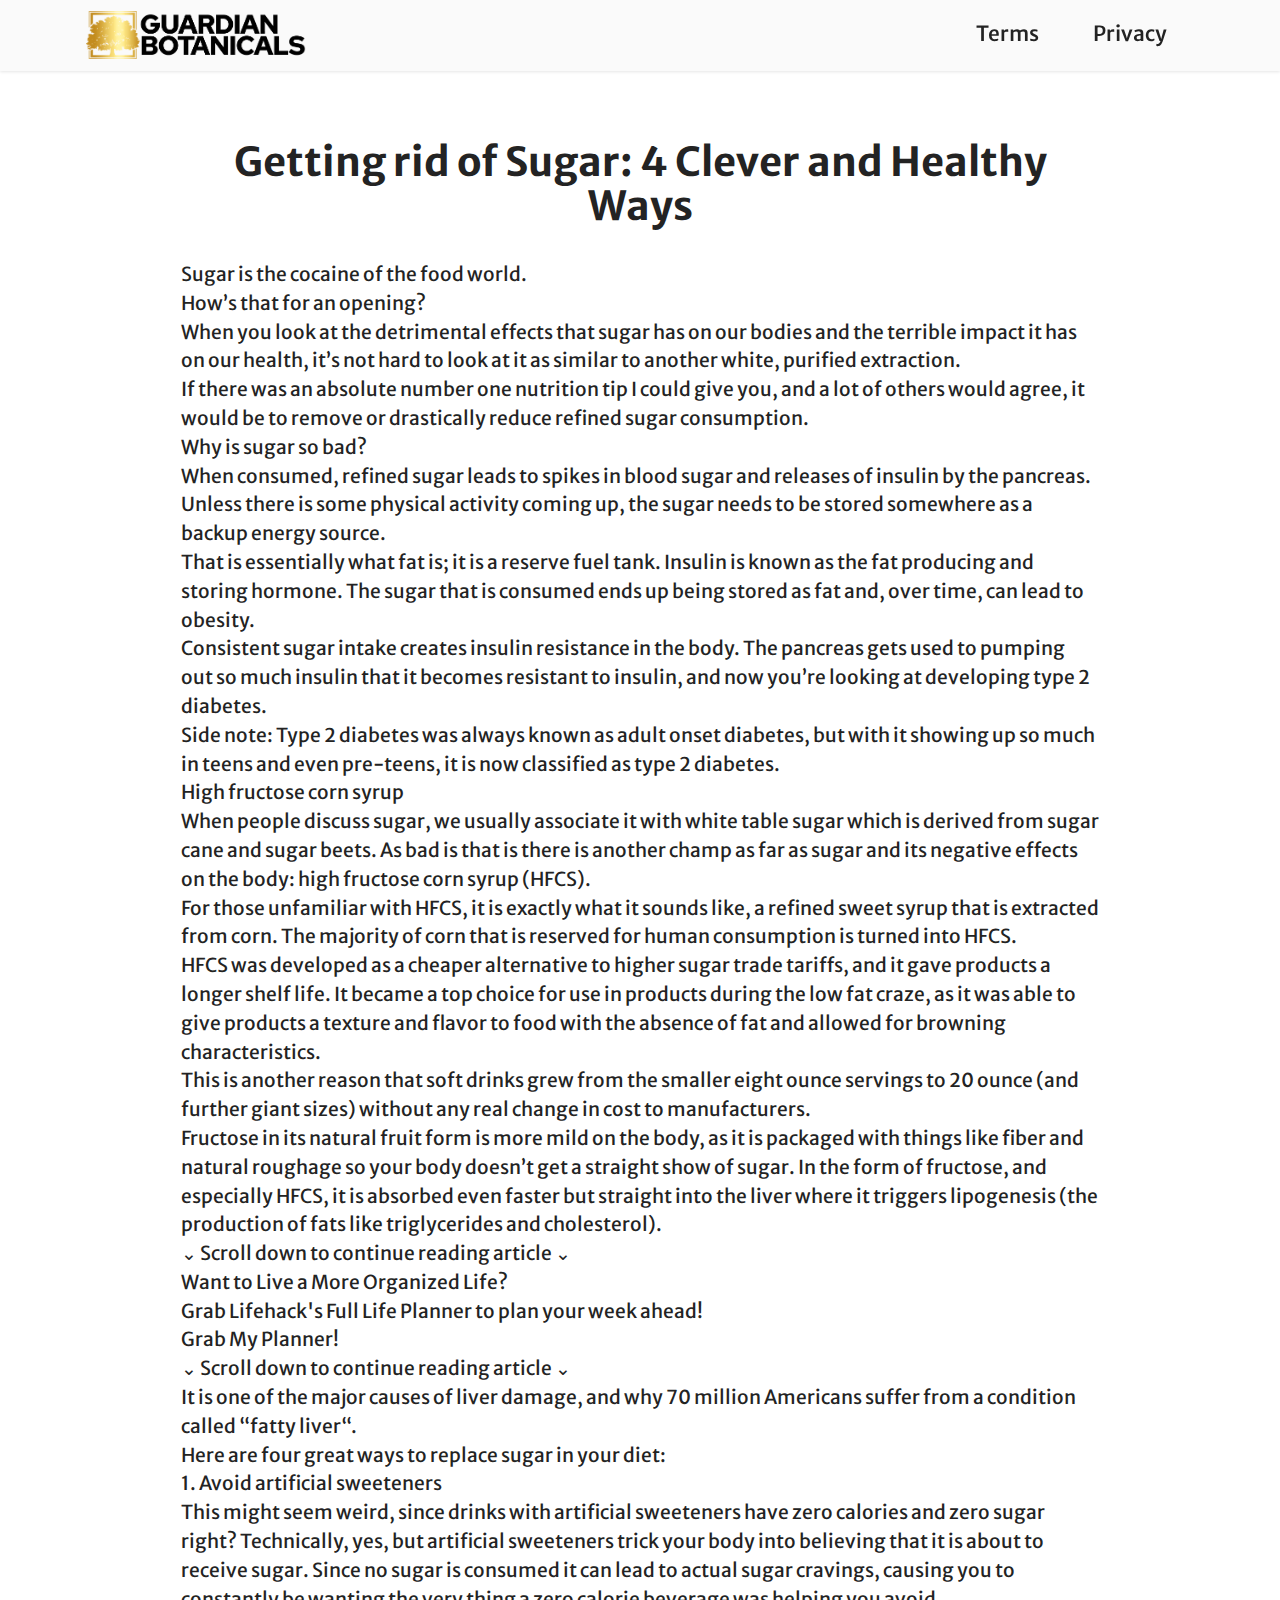
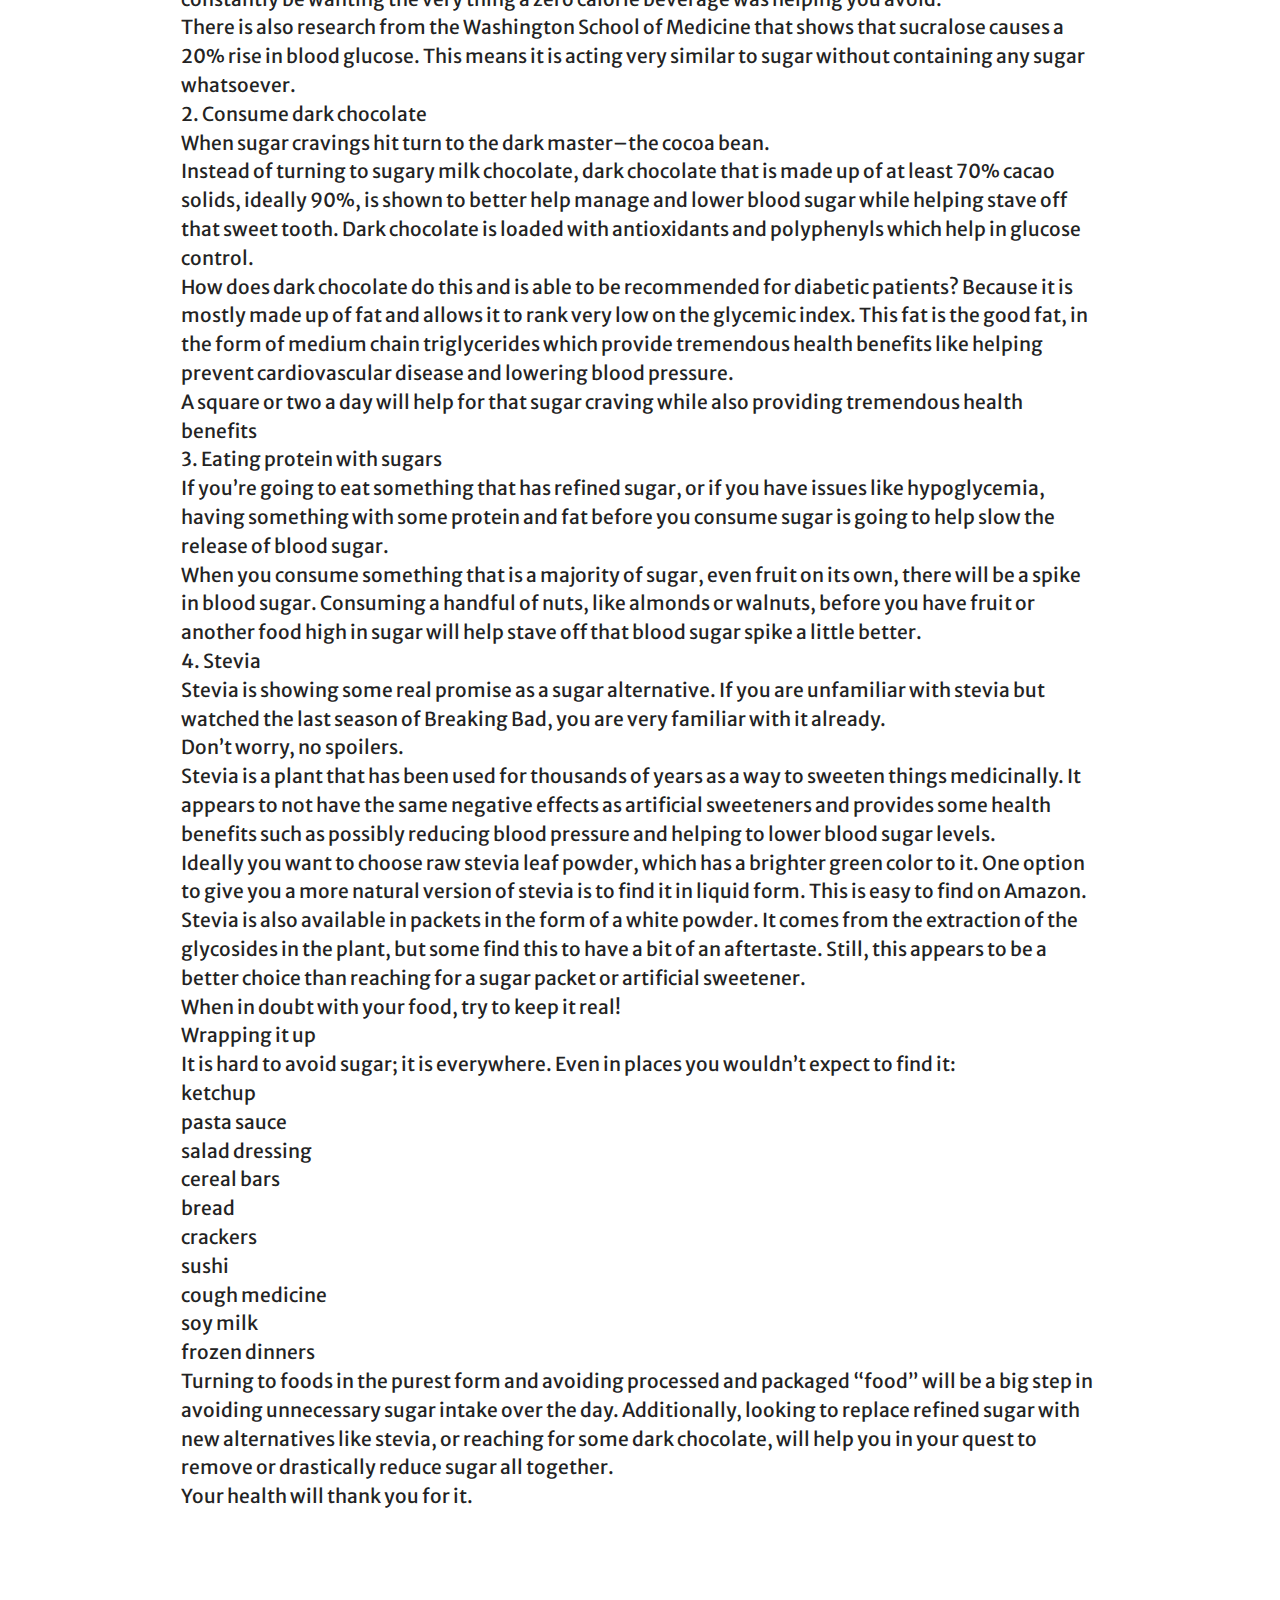
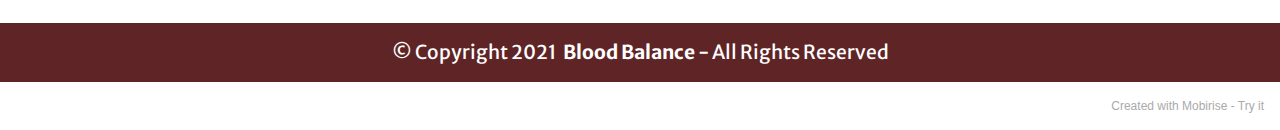
==== index.html @ 5e3347ed "Add files via upload" ====
<!DOCTYPE html>
<html  >
<head>
  <!-- Site made with Mobirise Website Builder v5.3.0, https://mobirise.com -->
  <meta charset="UTF-8">
  <meta http-equiv="X-UA-Compatible" content="IE=edge">
  <meta name="generator" content="Mobirise v5.3.0, mobirise.com">
  <meta name="viewport" content="width=device-width, initial-scale=1, minimum-scale=1">
  <link rel="shortcut icon" href="assets/images/8584eccc1c16166614e9260091ca9398-1.png" type="image/x-icon">
  <meta name="description" content="">
  
  
  <title>Home</title>
  <link rel="stylesheet" href="assets/web/assets/mobirise-icons-bold/mobirise-icons-bold.css">
  <link rel="stylesheet" href="assets/tether/tether.min.css">
  <link rel="stylesheet" href="assets/bootstrap/css/bootstrap.min.css">
  <link rel="stylesheet" href="assets/bootstrap/css/bootstrap-grid.min.css">
  <link rel="stylesheet" href="assets/bootstrap/css/bootstrap-reboot.min.css">
  <link rel="stylesheet" href="assets/dropdown/css/style.css">
  <link rel="stylesheet" href="assets/socicon/css/styles.css">
  <link rel="stylesheet" href="assets/theme/css/style.css">
  <link rel="preload" as="style" href="assets/mobirise/css/mbr-additional.css"><link rel="stylesheet" href="assets/mobirise/css/mbr-additional.css" type="text/css">
  
  
  
  
</head>
<body>
  
  <section class="menu menu2 cid-sKlzOFQzIa" once="menu" id="menu2-0">
    
    <nav class="navbar navbar-dropdown navbar-fixed-top navbar-expand-lg">
        <div class="container">
            <div class="navbar-brand">
                <span class="navbar-logo">
                    
                        <img src="assets/images/8584eccc1c16166614e9260091ca9398.png" alt="" style="height: 3rem;">
                    
                </span>
                
            </div>
            <button class="navbar-toggler" type="button" data-toggle="collapse" data-target="#navbarSupportedContent" aria-controls="navbarNavAltMarkup" aria-expanded="false" aria-label="Toggle navigation">
                <div class="hamburger">
                    <span></span>
                    <span></span>
                    <span></span>
                    <span></span>
                </div>
            </button>
            <div class="collapse navbar-collapse" id="navbarSupportedContent">
                <ul class="navbar-nav nav-dropdown nav-right" data-app-modern-menu="true"><li class="nav-item"><a class="nav-link link text-black display-4" href="page1.html">Terms</a></li>
                    <li class="nav-item"><a class="nav-link link text-black display-4" href="page2.html">Privacy</a>
                    </li></ul>
                
                
            </div>
        </div>
    </nav>
</section>

<section class="content4 cid-sObeIoNuWo" id="content4-t">
    
    
    <div class="container">
        <div class="row justify-content-center">
            <div class="title col-md-12 col-lg-10">
                <h3 class="mbr-section-title mbr-fonts-style align-center mb-4 display-2"><strong>Getting rid of Sugar: 4 Clever and Healthy Ways</strong></h3>
                <h4 class="mbr-section-subtitle align-center mbr-fonts-style mb-4 display-7">Sugar is the cocaine of the food world.
<div>
</div><div>How’s that for an opening?
</div><div>
</div><div>When you look at the detrimental effects that sugar has on our bodies and the terrible impact it has on our health, it’s not hard to look at it as similar to another white, purified extraction.
</div><div>
</div><div>If there was an absolute number one nutrition tip I could give you, and a lot of others would agree, it would be to remove or drastically reduce refined sugar consumption.
</div><div>
</div><div>Why is sugar so bad?
</div><div>When consumed, refined sugar leads to spikes in blood sugar and releases of insulin by the pancreas. Unless there is some physical activity coming up, the sugar needs to be stored somewhere as a backup energy source.
</div><div>
</div><div>That is essentially what fat is; it is a reserve fuel tank. Insulin is known as the fat producing and storing hormone. The sugar that is consumed ends up being stored as fat and, over time, can lead to obesity.
</div><div>
</div><div>Consistent sugar intake creates insulin resistance in the body. The pancreas gets used to pumping out so much insulin that it becomes resistant to insulin, and now you’re looking at developing type 2 diabetes.
</div><div>
</div><div>Side note: Type 2 diabetes was always known as adult onset diabetes, but with it showing up so much in teens and even pre-teens, it is now classified as type 2 diabetes.
</div><div>
</div><div>High fructose corn syrup
</div><div>When people discuss sugar, we usually associate it with white table sugar which is derived from sugar cane and sugar beets. As bad is that is there is another champ as far as sugar and its negative effects on the body: high fructose corn syrup (HFCS).
</div><div>
</div><div>For those unfamiliar with HFCS, it is exactly what it sounds like, a refined sweet syrup that is extracted from corn. The majority of corn that is reserved for human consumption is turned into HFCS.
</div><div>
</div><div>HFCS was developed as a cheaper alternative to higher sugar trade tariffs, and it gave products a longer shelf life. It became a top choice for use in products during the low fat craze, as it was able to give products a texture and flavor to food with the absence of fat and allowed for browning characteristics.
</div><div>
</div><div>This is another reason that soft drinks grew from the smaller eight ounce servings to 20 ounce (and further giant sizes) without any real change in cost to manufacturers.
</div><div>
</div><div>Fructose in its natural fruit form is more mild on the body, as it is packaged with things like fiber and natural roughage so your body doesn’t get a straight show of sugar. In the form of fructose, and especially HFCS, it is absorbed even faster but straight into the liver where it triggers lipogenesis (the production of fats like triglycerides and cholesterol).
</div><div>
</div><div>⌄ Scroll down to continue reading article ⌄
</div><div>Want to Live a More Organized Life?
</div><div>Grab Lifehack's Full Life Planner to plan your week ahead!
</div><div>
</div><div>
</div><div>
</div><div>Grab My Planner!
</div><div>
</div><div>⌄ Scroll down to continue reading article ⌄
</div><div>It is one of the major causes of liver damage, and why 70 million Americans suffer from a condition called “fatty liver“.
</div><div>
</div><div>Here are four great ways to replace sugar in your diet:
</div><div>
</div><div>1. Avoid artificial sweeteners
</div><div>This might seem weird, since drinks with artificial sweeteners have zero calories and zero sugar right? Technically, yes, but artificial sweeteners trick your body into believing that it is about to receive sugar. Since no sugar is consumed it can lead to actual sugar cravings, causing you to constantly be wanting the very thing a zero calorie beverage was helping you avoid.
</div><div>
</div><div>There is also research from the Washington School of Medicine that shows that sucralose causes a 20% rise in blood glucose. This means it is acting very similar to sugar without containing any sugar whatsoever.
</div><div>
</div><div>2. Consume dark chocolate
</div><div>When sugar cravings hit turn to the dark master–the cocoa bean.
</div><div>
</div><div>Instead of turning to sugary milk chocolate, dark chocolate that is made up of at least 70% cacao solids, ideally 90%, is shown to better help manage and lower blood sugar while helping stave off that sweet tooth. Dark chocolate is loaded with antioxidants and polyphenyls which help in glucose control.
</div><div>
</div><div>How does dark chocolate do this and is able to be recommended for diabetic patients? Because it is mostly made up of fat and allows it to rank very low on the glycemic index. This fat is the good fat, in the form of medium chain triglycerides which provide tremendous health benefits like helping prevent cardiovascular disease and lowering blood pressure.
</div><div>
</div><div>A square or two a day will help for that sugar craving while also providing tremendous health benefits
</div><div>
</div><div>3. Eating protein with sugars
</div><div>If you’re going to eat something that has refined sugar, or if you have issues like hypoglycemia, having something with some protein and fat before you consume sugar is going to help slow the release of blood sugar.
</div><div>
</div><div>When you consume something that is a majority of sugar, even fruit on its own, there will be a spike in blood sugar. Consuming a handful of nuts, like almonds or walnuts, before you have fruit or another food high in sugar will help stave off that blood sugar spike a little better.
</div><div>
</div><div>4. Stevia
</div><div>Stevia is showing some real promise as a sugar alternative. If you are unfamiliar with stevia but watched the last season of Breaking Bad, you are very familiar with it already.
</div><div>
</div><div>Don’t worry, no spoilers.
</div><div>
</div><div>Stevia is a plant that has been used for thousands of years as a way to sweeten things medicinally. It appears to not have the same negative effects as artificial sweeteners and provides some health benefits such as possibly reducing blood pressure and helping to lower blood sugar levels.
</div><div>
</div><div>Ideally you want to choose raw stevia leaf powder, which has a brighter green color to it. One option to give you a more natural version of stevia is to find it in liquid form. This is easy to find on Amazon.
</div><div>
</div><div>Stevia is also available in packets in the form of a white powder. It comes from the extraction of the glycosides in the plant, but some find this to have a bit of an aftertaste. Still, this appears to be a better choice than reaching for a sugar packet or artificial sweetener.
</div><div>
</div><div>When in doubt with your food, try to keep it real!
</div><div>
</div><div>Wrapping it up
</div><div>It is hard to avoid sugar; it is everywhere. Even in places you wouldn’t expect to find it:
</div><div>
</div><div>ketchup
</div><div>pasta sauce
</div><div>salad dressing
</div><div>cereal bars
</div><div>bread
</div><div>crackers
</div><div>sushi
</div><div>cough medicine
</div><div>soy milk
</div><div>frozen dinners
</div><div>Turning to foods in the purest form and avoiding processed and packaged “food” will be a big step in avoiding unnecessary sugar intake over the day. Additionally, looking to replace refined sugar with new alternatives like stevia, or reaching for some dark chocolate, will help you in your quest to remove or drastically reduce sugar all together.
</div><div>
</div><div>Your health will thank you for it.</div></h4>
                
            </div>
        </div>
    </div>
</section>

<section class="footer7 cid-sKlZaFlB50" once="footers" id="footer7-j">

    

    

    <div class="container">
        <div class="media-container-row align-center mbr-white">
            <div class="col-12">
                <p class="mbr-text mb-0 mbr-fonts-style display-7">
                    © Copyright 2021 <strong>&nbsp;Blood Balance</strong> - All Rights Reserved</p>
            </div>
        </div>
    </div>
</section><section style="background-color: #fff; font-family: -apple-system, BlinkMacSystemFont, 'Segoe UI', 'Roboto', 'Helvetica Neue', Arial, sans-serif; color:#aaa; font-size:12px; padding: 0; align-items: center; display: flex;"><a href="https://mobirise.site/z" style="flex: 1 1; height: 3rem; padding-left: 1rem;"></a><p style="flex: 0 0 auto; margin:0; padding-right:1rem;">Created with Mobirise - <a href="https://mobirise.site/m" style="color:#aaa;">Try it</a></p></section><script src="assets/web/assets/jquery/jquery.min.js"></script>  <script src="assets/popper/popper.min.js"></script>  <script src="assets/tether/tether.min.js"></script>  <script src="assets/bootstrap/js/bootstrap.min.js"></script>  <script src="assets/smoothscroll/smooth-scroll.js"></script>  <script src="assets/dropdown/js/nav-dropdown.js"></script>  <script src="assets/dropdown/js/navbar-dropdown.js"></script>  <script src="assets/touchswipe/jquery.touch-swipe.min.js"></script>  <script src="assets/theme/js/script.js"></script>  
  
  
</body>
</html>
---- assets/web/assets/mobirise-icons-bold/mobirise-icons-bold.css ----
@font-face {
  font-family: 'mobirise-icons-bold';
  font-display: swap;
  src:  url('mobirise-icons-bold.eot?m1l4yr');
  src:  url('mobirise-icons-bold.eot?m1l4yr#iefix') format('embedded-opentype'),
    url('mobirise-icons-bold.ttf?m1l4yr') format('truetype'),
    url('mobirise-icons-bold.woff?m1l4yr') format('woff'),
    url('mobirise-icons-bold.svg?m1l4yr#mobirise-icons-bold') format('svg');
  font-weight: normal;
  font-style: normal;
}

[class^="mbrib-"], [class*="mbrib-"] {
  /* use !important to prevent issues with browser extensions that change fonts */
  font-family: 'mobirise-icons-bold' !important;
  speak: none;
  font-style: normal;
  font-weight: normal;
  font-variant: normal;
  text-transform: none;
  line-height: 1;

  /* Better Font Rendering =========== */
  -webkit-font-smoothing: antialiased;
  -moz-osx-font-smoothing: grayscale;
}

.mbrib-add-submenu:before {
  content: "\e900";
}
.mbrib-alert:before {
  content: "\e901";
}
.mbrib-align-center:before {
  content: "\e902";
}
.mbrib-align-justify:before {
  content: "\e903";
}
.mbrib-align-left:before {
  content: "\e904";
}
.mbrib-align-right:before {
  content: "\e905";
}
.mbrib-android:before {
  content: "\e906";
}
.mbrib-apple:before {
  content: "\e907";
}
.mbrib-arrow-down:before {
  content: "\e908";
}
.mbrib-arrow-next:before {
  content: "\e909";
}
.mbrib-arrow-prev:before {
  content: "\e90a";
}
.mbrib-arrow-up:before {
  content: "\e90b";
}
.mbrib-bold:before {
  content: "\e90c";
}
.mbrib-bookmark:before {
  content: "\e90d";
}
.mbrib-bootstrap:before {
  content: "\e90e";
}
.mbrib-briefcase:before {
  content: "\e90f";
}
.mbrib-browse:before {
  content: "\e910";
}
.mbrib-bulleted-list:before {
  content: "\e911";
}
.mbrib-calendar:before {
  content: "\e912";
}
.mbrib-camera:before {
  content: "\e913";
}
.mbrib-cart-add:before {
  content: "\e914";
}
.mbrib-cart-full:before {
  content: "\e915";
}
.mbrib-cash:before {
  content: "\e916";
}
.mbrib-change-style:before {
  content: "\e917";
}
.mbrib-chat:before {
  content: "\e918";
}
.mbrib-clock:before {
  content: "\e919";
}
.mbrib-close:before {
  content: "\e91a";
}
.mbrib-cloud:before {
  content: "\e91b";
}
.mbrib-code:before {
  content: "\e91c";
}
.mbrib-contact-form:before {
  content: "\e91d";
}
.mbrib-credit-card:before {
  content: "\e91e";
}
.mbrib-cursor-click:before {
  content: "\e91f";
}
.mbrib-cust-feedback:before {
  content: "\e920";
}
.mbrib-database:before {
  content: "\e921";
}
.mbrib-delivery:before {
  content: "\e922";
}
.mbrib-desktop:before {
  content: "\e923";
}
.mbrib-devices:before {
  content: "\e924";
}
.mbrib-down:before {
  content: "\e925";
}
.mbrib-download:before {
  content: "\e926";
}
.mbrib-drag-n-drop:before {
  content: "\e927";
}
.mbrib-drag-n-drop2:before {
  content: "\e928";
}
.mbrib-edit:before {
  content: "\e929";
}
.mbrib-edit2:before {
  content: "\e92a";
}
.mbrib-error:before {
  content: "\e92b";
}
.mbrib-extension:before {
  content: "\e92c";
}
.mbrib-features:before {
  content: "\e92d";
}
.mbrib-file:before {
  content: "\e92e";
}
.mbrib-flag:before {
  content: "\e92f";
}
.mbrib-folder:before {
  content: "\e930";
}
.mbrib-gift:before {
  content: "\e931";
}
.mbrib-github:before {
  content: "\e932";
}
.mbrib-globe-2:before {
  content: "\e933";
}
.mbrib-globe:before {
  content: "\e934";
}
.mbrib-growing-chart:before {
  content: "\e935";
}
.mbrib-hearth:before {
  content: "\e936";
}
.mbrib-help:before {
  content: "\e937";
}
.mbrib-home:before {
  content: "\e938";
}
.mbrib-hot-cup:before {
  content: "\e939";
}
.mbrib-idea:before {
  content: "\e93a";
}
.mbrib-image-gallery:before {
  content: "\e93b";
}
.mbrib-image-slider:before {
  content: "\e93c";
}
.mbrib-info:before {
  content: "\e93d";
}
.mbrib-italic:before {
  content: "\e93e";
}
.mbrib-key:before {
  content: "\e93f";
}
.mbrib-laptop:before {
  content: "\e940";
}
.mbrib-layers:before {
  content: "\e941";
}
.mbrib-left-right:before {
  content: "\e942";
}
.mbrib-left:before {
  content: "\e943";
}
.mbrib-letter:before {
  content: "\e944";
}
.mbrib-like:before {
  content: "\e945";
}
.mbrib-link:before {
  content: "\e946";
}
.mbrib-lock:before {
  content: "\e947";
}
.mbrib-login:before {
  content: "\e948";
}
.mbrib-logout:before {
  content: "\e949";
}
.mbrib-magic-stick:before {
  content: "\e94a";
}
.mbrib-map-pin:before {
  content: "\e94b";
}
.mbrib-menu:before {
  content: "\e94c";
}
.mbrib-mobile:before {
  content: "\e94d";
}
.mbrib-mobile2:before {
  content: "\e94e";
}
.mbrib-mobirise:before {
  content: "\e94f";
}
.mbrib-more-horizontal:before {
  content: "\e950";
}
.mbrib-more-vertical:before {
  content: "\e951";
}
.mbrib-music:before {
  content: "\e952";
}
.mbrib-new-file:before {
  content: "\e953";
}
.mbrib-numbered-list:before {
  content: "\e954";
}
.mbrib-opened-folder:before {
  content: "\e955";
}
.mbrib-pages:before {
  content: "\e956";
}
.mbrib-paper-plane:before {
  content: "\e957";
}
.mbrib-paperclip:before {
  content: "\e958";
}
.mbrib-photo:before {
  content: "\e959";
}
.mbrib-photos:before {
  content: "\e95a";
}
.mbrib-pin:before {
  content: "\e95b";
}
.mbrib-play:before {
  content: "\e95c";
}
.mbrib-plus:before {
  content: "\e95d";
}
.mbrib-preview:before {
  content: "\e95e";
}
.mbrib-print:before {
  content: "\e95f";
}
.mbrib-protect:before {
  content: "\e960";
}
.mbrib-question:before {
  content: "\e961";
}
.mbrib-quote-left:before {
  content: "\e962";
}
.mbrib-quote-right:before {
  content: "\e963";
}
.mbrib-redo:before {
  content: "\e964";
}
.mbrib-refresh:before {
  content: "\e965";
}
.mbrib-responsive:before {
  content: "\e966";
}
.mbrib-right:before {
  content: "\e967";
}
.mbrib-rocket:before {
  content: "\e968";
}
.mbrib-sad-face:before {
  content: "\e969";
}
.mbrib-sale:before {
  content: "\e96a";
}
.mbrib-save:before {
  content: "\e96b";
}
.mbrib-search:before {
  content: "\e96c";
}
.mbrib-setting:before {
  content: "\e96d";
}
.mbrib-setting2:before {
  content: "\e96e";
}
.mbrib-setting3:before {
  content: "\e96f";
}
.mbrib-share:before {
  content: "\e970";
}
.mbrib-shopping-bag:before {
  content: "\e971";
}
.mbrib-shopping-basket:before {
  content: "\e972";
}
.mbrib-shopping-cart:before {
  content: "\e973";
}
.mbrib-sites:before {
  content: "\e974";
}
.mbrib-smile-face:before {
  content: "\e975";
}
.mbrib-speed:before {
  content: "\e976";
}
.mbrib-star:before {
  content: "\e977";
}
.mbrib-success:before {
  content: "\e978";
}
.mbrib-sun:before {
  content: "\e979";
}
.mbrib-sun2:before {
  content: "\e97a";
}
.mbrib-tablet-vertical:before {
  content: "\e97b";
}
.mbrib-tablet:before {
  content: "\e97c";
}
.mbrib-target:before {
  content: "\e97d";
}
.mbrib-timer:before {
  content: "\e97e";
}
.mbrib-to-ftp:before {
  content: "\e97f";
}
.mbrib-to-local-drive:before {
  content: "\e980";
}
.mbrib-touch-swipe:before {
  content: "\e981";
}
.mbrib-touch:before {
  content: "\e982";
}
.mbrib-trash:before {
  content: "\e983";
}
.mbrib-underline:before {
  content: "\e984";
}
.mbrib-undo:before {
  content: "\e985";
}
.mbrib-unlink:before {
  content: "\e986";
}
.mbrib-unlock:before {
  content: "\e987";
}
.mbrib-up-down:before {
  content: "\e988";
}
.mbrib-up:before {
  content: "\e989";
}
.mbrib-update:before {
  content: "\e98a";
}
.mbrib-upload:before {
  content: "\e98b";
}
.mbrib-user:before {
  content: "\e98c";
}
.mbrib-user2:before {
  content: "\e98d";
}
.mbrib-users:before {
  content: "\e98e";
}
.mbrib-video-play:before {
  content: "\e98f";
}
.mbrib-video:before {
  content: "\e990";
}
.mbrib-watch:before {
  content: "\e991";
}
.mbrib-website-theme:before {
  content: "\e992";
}
.mbrib-wifi:before {
  content: "\e993";
}
.mbrib-windows:before {
  content: "\e994";
}
.mbrib-zoom-out:before {
  content: "\e995";
}
---- assets/dropdown/css/style.css ----
.navbar-dropdown {
  left: 0;
  padding: 0;
  position: absolute;
  right: 0;
  top: 0;
  transition: all 0.45s ease;
  z-index: 1030;
  background: #282828; }
  .navbar-dropdown .navbar-logo {
    margin-right: 0.8rem;
    transition: margin 0.3s ease-in-out;
    vertical-align: middle; }
    .navbar-dropdown .navbar-logo img {
      height: 3.125rem;
      transition: all 0.3s ease-in-out; }
    .navbar-dropdown .navbar-logo.mbr-iconfont {
      font-size: 3.125rem;
      line-height: 3.125rem; }
  .navbar-dropdown .navbar-caption {
    font-weight: 700;
    white-space: normal;
    vertical-align: -4px;
    line-height: 3.125rem !important; }
    .navbar-dropdown .navbar-caption, .navbar-dropdown .navbar-caption:hover {
      color: inherit;
      text-decoration: none; }
  .navbar-dropdown .mbr-iconfont + .navbar-caption {
    vertical-align: -1px; }
  .navbar-dropdown.navbar-fixed-top {
    position: fixed; }
  .navbar-dropdown .navbar-brand span {
    vertical-align: -4px; }
  .navbar-dropdown.bg-color.transparent {
    background: none; }
  .navbar-dropdown.navbar-short .navbar-brand {
    padding: 0.625rem 0; }
    .navbar-dropdown.navbar-short .navbar-brand span {
      vertical-align: -1px; }
  .navbar-dropdown.navbar-short .navbar-caption {
    line-height: 2.375rem !important;
    vertical-align: -2px; }
  .navbar-dropdown.navbar-short .navbar-logo {
    margin-right: 0.5rem; }
    .navbar-dropdown.navbar-short .navbar-logo img {
      height: 2.375rem; }
    .navbar-dropdown.navbar-short .navbar-logo.mbr-iconfont {
      font-size: 2.375rem;
      line-height: 2.375rem; }
  .navbar-dropdown.navbar-short .mbr-table-cell {
    height: 3.625rem; }
  .navbar-dropdown .navbar-close {
    left: 0.6875rem;
    position: fixed;
    top: 0.75rem;
    z-index: 1000; }
  .navbar-dropdown .hamburger-icon {
    content: "";
    display: inline-block;
    vertical-align: middle;
    width: 16px;
    -webkit-box-shadow: 0 -6px 0 1px #282828,0 0 0 1px #282828,0 6px 0 1px #282828;
    -moz-box-shadow: 0 -6px 0 1px #282828,0 0 0 1px #282828,0 6px 0 1px #282828;
    box-shadow: 0 -6px 0 1px #282828,0 0 0 1px #282828,0 6px 0 1px #282828; }

.dropdown-menu .dropdown-toggle[data-toggle="dropdown-submenu"]::after {
  border-bottom: 0.35em solid transparent;
  border-left: 0.35em solid;
  border-right: 0;
  border-top: 0.35em solid transparent;
  margin-left: 0.3rem; }

.dropdown-menu .dropdown-item:focus {
  outline: 0; }

.nav-dropdown {
  font-size: 0.75rem;
  font-weight: 500;
  height: auto !important; }
  .nav-dropdown .nav-btn {
    padding-left: 1rem; }
  .nav-dropdown .link {
    margin: .667em 1.667em;
    font-weight: 500;
    padding: 0;
    transition: color .2s ease-in-out; }
    .nav-dropdown .link.dropdown-toggle {
      margin-right: 2.583em; }
      .nav-dropdown .link.dropdown-toggle::after {
        margin-left: .25rem;
        border-top: 0.35em solid;
        border-right: 0.35em solid transparent;
        border-left: 0.35em solid transparent;
        border-bottom: 0; }
      .nav-dropdown .link.dropdown-toggle[aria-expanded="true"] {
        margin: 0;
        padding: 0.667em 3.263em  0.667em 1.667em; }
  .nav-dropdown .link::after,
  .nav-dropdown .dropdown-item::after {
    color: inherit; }
  .nav-dropdown .btn {
    font-size: 0.75rem;
    font-weight: 700;
    letter-spacing: 0;
    margin-bottom: 0;
    padding-left: 1.25rem;
    padding-right: 1.25rem; }
  .nav-dropdown .dropdown-menu {
    border-radius: 0;
    border: 0;
    left: 0;
    margin: 0;
    padding-bottom: 1.25rem;
    padding-top: 1.25rem;
    position: relative; }
  .nav-dropdown .dropdown-submenu {
    margin-left: 0.125rem;
    top: 0; }
  .nav-dropdown .dropdown-item {
    font-weight: 500;
    line-height: 2;
    padding: 0.3846em 4.615em 0.3846em 1.5385em;
    position: relative;
    transition: color .2s ease-in-out, background-color .2s ease-in-out; }
    .nav-dropdown .dropdown-item::after {
      margin-top: -0.3077em;
      position: absolute;
      right: 1.1538em;
      top: 50%; }
    .nav-dropdown .dropdown-item:focus, .nav-dropdown .dropdown-item:hover {
      background: none; }

@media (max-width: 767px) {
  .nav-dropdown.navbar-toggleable-sm {
    bottom: 0;
    display: none;
    left: 0;
    overflow-x: hidden;
    position: fixed;
    top: 0;
    transform: translateX(-100%);
    -ms-transform: translateX(-100%);
    -webkit-transform: translateX(-100%);
    width: 18.75rem;
    z-index: 999; } }
.nav-dropdown.navbar-toggleable-xl {
  bottom: 0;
  display: none;
  left: 0;
  overflow-x: hidden;
  position: fixed;
  top: 0;
  transform: translateX(-100%);
  -ms-transform: translateX(-100%);
  -webkit-transform: translateX(-100%);
  width: 18.75rem;
  z-index: 999; }

.nav-dropdown-sm {
  display: block !important;
  overflow-x: hidden;
  overflow: auto;
  padding-top: 3.875rem; }
  .nav-dropdown-sm::after {
    content: "";
    display: block;
    height: 3rem;
    width: 100%; }
  .nav-dropdown-sm.collapse.in ~ .navbar-close {
    display: block !important; }
  .nav-dropdown-sm.collapsing, .nav-dropdown-sm.collapse.in {
    transform: translateX(0);
    -ms-transform: translateX(0);
    -webkit-transform: translateX(0);
    transition: all 0.25s ease-out;
    -webkit-transition: all 0.25s ease-out;
    background: #282828; }
  .nav-dropdown-sm.collapsing[aria-expanded="false"] {
    transform: translateX(-100%);
    -ms-transform: translateX(-100%);
    -webkit-transform: translateX(-100%); }
  .nav-dropdown-sm .nav-item {
    display: block;
    margin-left: 0 !important;
    padding-left: 0; }
  .nav-dropdown-sm .link,
  .nav-dropdown-sm .dropdown-item {
    border-top: 1px dotted rgba(255, 255, 255, 0.1);
    font-size: 0.8125rem;
    line-height: 1.6;
    margin: 0 !important;
    padding: 0.875rem 2.4rem 0.875rem 1.5625rem !important;
    position: relative;
    white-space: normal; }
    .nav-dropdown-sm .link:focus, .nav-dropdown-sm .link:hover,
    .nav-dropdown-sm .dropdown-item:focus,
    .nav-dropdown-sm .dropdown-item:hover {
      background: rgba(0, 0, 0, 0.2) !important;
      color: #c0a375; }
  .nav-dropdown-sm .nav-btn {
    position: relative;
    padding: 1.5625rem 1.5625rem 0 1.5625rem; }
    .nav-dropdown-sm .nav-btn::before {
      border-top: 1px dotted rgba(255, 255, 255, 0.1);
      content: "";
      left: 0;
      position: absolute;
      top: 0;
      width: 100%; }
    .nav-dropdown-sm .nav-btn + .nav-btn {
      padding-top: 0.625rem; }
      .nav-dropdown-sm .nav-btn + .nav-btn::before {
        display: none; }
  .nav-dropdown-sm .btn {
    padding: 0.625rem 0; }
  .nav-dropdown-sm .dropdown-toggle[data-toggle="dropdown-submenu"]::after {
    margin-left: .25rem;
    border-top: 0.35em solid;
    border-right: 0.35em solid transparent;
    border-left: 0.35em solid transparent;
    border-bottom: 0; }
  .nav-dropdown-sm .dropdown-toggle[data-toggle="dropdown-submenu"][aria-expanded="true"]::after {
    border-top: 0;
    border-right: 0.35em solid transparent;
    border-left: 0.35em solid transparent;
    border-bottom: 0.35em solid; }
  .nav-dropdown-sm .dropdown-menu {
    margin: 0;
    padding: 0;
    position: relative;
    top: 0;
    left: 0;
    width: 100%;
    border: 0;
    float: none;
    border-radius: 0;
    background: none; }
  .nav-dropdown-sm .dropdown-submenu {
    left: 100%;
    margin-left: 0.125rem;
    margin-top: -1.25rem;
    top: 0; }

.navbar-toggleable-sm .nav-dropdown .dropdown-menu {
  position: absolute; }

.navbar-toggleable-sm .nav-dropdown .dropdown-submenu {
  left: 100%;
  margin-left: 0.125rem;
  margin-top: -1.25rem;
  top: 0; }

.navbar-toggleable-sm.opened .nav-dropdown .dropdown-menu {
  position: relative; }

.navbar-toggleable-sm.opened .nav-dropdown .dropdown-submenu {
  left: 0;
  margin-left: 00rem;
  margin-top: 0rem;
  top: 0; }

.is-builder .nav-dropdown.collapsing {
  transition: none !important; }

/*# sourceMappingURL=style.css.map */
---- assets/socicon/css/styles.css ----
@charset "UTF-8";

@font-face {
  font-family: 'Socicon';
  src:  url('../fonts/socicon.eot');
  src:  url('../fonts/socicon.eot?#iefix') format('embedded-opentype'),
    url('../fonts/socicon.woff2') format('woff2'),
    url('../fonts/socicon.ttf') format('truetype'),
    url('../fonts/socicon.woff') format('woff'),
    url('../fonts/socicon.svg#socicon') format('svg');
  font-weight: normal;
  font-style: normal;
  font-display: swap;
}

[data-icon]:before {
  font-family: "socicon" !important;
  content: attr(data-icon);
  font-style: normal !important;
  font-weight: normal !important;
  font-variant: normal !important;
  text-transform: none !important;
  speak: none;
  line-height: 1;
  -webkit-font-smoothing: antialiased;
  -moz-osx-font-smoothing: grayscale;
}

[class^="socicon-"], [class*=" socicon-"] {
  /* use !important to prevent issues with browser extensions that change fonts */
  font-family: 'Socicon' !important;
  speak: none;
  font-style: normal;
  font-weight: normal;
  font-variant: normal;
  text-transform: none;
  line-height: 1;

  /* Better Font Rendering =========== */
  -webkit-font-smoothing: antialiased;
  -moz-osx-font-smoothing: grayscale;
}

.socicon-eitaa:before {
  content: "\e97c";
}
.socicon-soroush:before {
  content: "\e97d";
}
.socicon-bale:before {
  content: "\e97e";
}
.socicon-zazzle:before {
  content: "\e97b";
}
.socicon-society6:before {
  content: "\e97a";
}
.socicon-redbubble:before {
  content: "\e979";
}
.socicon-avvo:before {
  content: "\e978";
}
.socicon-stitcher:before {
  content: "\e977";
}
.socicon-googlehangouts:before {
  content: "\e974";
}
.socicon-dlive:before {
  content: "\e975";
}
.socicon-vsco:before {
  content: "\e976";
}
.socicon-flipboard:before {
  content: "\e973";
}
.socicon-ubuntu:before {
  content: "\e958";
}
.socicon-artstation:before {
  content: "\e959";
}
.socicon-invision:before {
  content: "\e95a";
}
.socicon-torial:before {
  content: "\e95b";
}
.socicon-collectorz:before {
  content: "\e95c";
}
.socicon-seenthis:before {
  content: "\e95d";
}
.socicon-googleplaymusic:before {
  content: "\e95e";
}
.socicon-debian:before {
  content: "\e95f";
}
.socicon-filmfreeway:before {
  content: "\e960";
}
.socicon-gnome:before {
  content: "\e961";
}
.socicon-itchio:before {
  content: "\e962";
}
.socicon-jamendo:before {
  content: "\e963";
}
.socicon-mix:before {
  content: "\e964";
}
.socicon-sharepoint:before {
  content: "\e965";
}
.socicon-tinder:before {
  content: "\e966";
}
.socicon-windguru:before {
  content: "\e967";
}
.socicon-cdbaby:before {
  content: "\e968";
}
.socicon-elementaryos:before {
  content: "\e969";
}
.socicon-stage32:before {
  content: "\e96a";
}
.socicon-tiktok:before {
  content: "\e96b";
}
.socicon-gitter:before {
  content: "\e96c";
}
.socicon-letterboxd:before {
  content: "\e96d";
}
.socicon-threema:before {
  content: "\e96e";
}
.socicon-splice:before {
  content: "\e96f";
}
.socicon-metapop:before {
  content: "\e970";
}
.socicon-naver:before {
  content: "\e971";
}
.socicon-remote:before {
  content: "\e972";
}
.socicon-internet:before {
  content: "\e957";
}
.socicon-moddb:before {
  content: "\e94b";
}
.socicon-indiedb:before {
  content: "\e94c";
}
.socicon-traxsource:before {
  content: "\e94d";
}
.socicon-gamefor:before {
  content: "\e94e";
}
.socicon-pixiv:before {
  content: "\e94f";
}
.socicon-myanimelist:before {
  content: "\e950";
}
.socicon-blackberry:before {
  content: "\e951";
}
.socicon-wickr:before {
  content: "\e952";
}
.socicon-spip:before {
  content: "\e953";
}
.socicon-napster:before {
  content: "\e954";
}
.socicon-beatport:before {
  content: "\e955";
}
.socicon-hackerone:before {
  content: "\e956";
}
.socicon-hackernews:before {
  content: "\e946";
}
.socicon-smashwords:before {
  content: "\e947";
}
.socicon-kobo:before {
  content: "\e948";
}
.socicon-bookbub:before {
  content: "\e949";
}
.socicon-mailru:before {
  content: "\e94a";
}
.socicon-gitlab:before {
  content: "\e945";
}
.socicon-instructables:before {
  content: "\e944";
}
.socicon-portfolio:before {
  content: "\e943";
}
.socicon-codered:before {
  content: "\e940";
}
.socicon-origin:before {
  content: "\e941";
}
.socicon-nextdoor:before {
  content: "\e942";
}
.socicon-udemy:before {
  content: "\e93f";
}
.socicon-livemaster:before {
  content: "\e93e";
}
.socicon-crunchbase:before {
  content: "\e93b";
}
.socicon-homefy:before {
  content: "\e93c";
}
.socicon-calendly:before {
  content: "\e93d";
}
.socicon-realtor:before {
  content: "\e90f";
}
.socicon-tidal:before {
  content: "\e910";
}
.socicon-qobuz:before {
  content: "\e911";
}
.socicon-natgeo:before {
  content: "\e912";
}
.socicon-mastodon:before {
  content: "\e913";
}
.socicon-unsplash:before {
  content: "\e914";
}
.socicon-homeadvisor:before {
  content: "\e915";
}
.socicon-angieslist:before {
  content: "\e916";
}
.socicon-codepen:before {
  content: "\e917";
}
.socicon-slack:before {
  content: "\e918";
}
.socicon-openaigym:before {
  content: "\e919";
}
.socicon-logmein:before {
  content: "\e91a";
}
.socicon-fiverr:before {
  content: "\e91b";
}
.socicon-gotomeeting:before {
  content: "\e91c";
}
.socicon-aliexpress:before {
  content: "\e91d";
}
.socicon-guru:before {
  content: "\e91e";
}
.socicon-appstore:before {
  content: "\e91f";
}
.socicon-homes:before {
  content: "\e920";
}
.socicon-zoom:before {
  content: "\e921";
}
.socicon-alibaba:before {
  content: "\e922";
}
.socicon-craigslist:before {
  content: "\e923";
}
.socicon-wix:before {
  content: "\e924";
}
.socicon-redfin:before {
  content: "\e925";
}
.socicon-googlecalendar:before {
  content: "\e926";
}
.socicon-shopify:before {
  content: "\e927";
}
.socicon-freelancer:before {
  content: "\e928";
}
.socicon-seedrs:before {
  content: "\e929";
}
.socicon-bing:before {
  content: "\e92a";
}
.socicon-doodle:before {
  content: "\e92b";
}
.socicon-bonanza:before {
  content: "\e92c";
}
.socicon-squarespace:before {
  content: "\e92d";
}
.socicon-toptal:before {
  content: "\e92e";
}
.socicon-gust:before {
  content: "\e92f";
}
.socicon-ask:before {
  content: "\e930";
}
.socicon-trulia:before {
  content: "\e931";
}
.socicon-loomly:before {
  content: "\e932";
}
.socicon-ghost:before {
  content: "\e933";
}
.socicon-upwork:before {
  content: "\e934";
}
.socicon-fundable:before {
  content: "\e935";
}
.socicon-booking:before {
  content: "\e936";
}
.socicon-googlemaps:before {
  content: "\e937";
}
.socicon-zillow:before {
  content: "\e938";
}
.socicon-niconico:before {
  content: "\e939";
}
.socicon-toneden:before {
  content: "\e93a";
}
.socicon-augment:before {
  content: "\e908";
}
.socicon-bitbucket:before {
  content: "\e909";
}
.socicon-fyuse:before {
  content: "\e90a";
}
.socicon-yt-gaming:before {
  content: "\e90b";
}
.socicon-sketchfab:before {
  content: "\e90c";
}
.socicon-mobcrush:before {
  content: "\e90d";
}
.socicon-microsoft:before {
  content: "\e90e";
}
.socicon-pandora:before {
  content: "\e907";
}
.socicon-messenger:before {
  content: "\e906";
}
.socicon-gamewisp:before {
  content: "\e905";
}
.socicon-bloglovin:before {
  content: "\e904";
}
.socicon-tunein:before {
  content: "\e903";
}
.socicon-gamejolt:before {
  content: "\e901";
}
.socicon-trello:before {
  content: "\e902";
}
.socicon-spreadshirt:before {
  content: "\e900";
}
.socicon-500px:before {
  content: "\e000";
}
.socicon-8tracks:before {
  content: "\e001";
}
.socicon-airbnb:before {
  content: "\e002";
}
.socicon-alliance:before {
  content: "\e003";
}
.socicon-amazon:before {
  content: "\e004";
}
.socicon-amplement:before {
  content: "\e005";
}
.socicon-android:before {
  content: "\e006";
}
.socicon-angellist:before {
  content: "\e007";
}
.socicon-apple:before {
  content: "\e008";
}
.socicon-appnet:before {
  content: "\e009";
}
.socicon-baidu:before {
  content: "\e00a";
}
.socicon-bandcamp:before {
  content: "\e00b";
}
.socicon-battlenet:before {
  content: "\e00c";
}
.socicon-mixer:before {
  content: "\e00d";
}
.socicon-bebee:before {
  content: "\e00e";
}
.socicon-bebo:before {
  content: "\e00f";
}
.socicon-behance:before {
  content: "\e010";
}
.socicon-blizzard:before {
  content: "\e011";
}
.socicon-blogger:before {
  content: "\e012";
}
.socicon-buffer:before {
  content: "\e013";
}
.socicon-chrome:before {
  content: "\e014";
}
.socicon-coderwall:before {
  content: "\e015";
}
.socicon-curse:before {
  content: "\e016";
}
.socicon-dailymotion:before {
  content: "\e017";
}
.socicon-deezer:before {
  content: "\e018";
}
.socicon-delicious:before {
  content: "\e019";
}
.socicon-deviantart:before {
  content: "\e01a";
}
.socicon-diablo:before {
  content: "\e01b";
}
.socicon-digg:before {
  content: "\e01c";
}
.socicon-discord:before {
  content: "\e01d";
}
.socicon-disqus:before {
  content: "\e01e";
}
.socicon-douban:before {
  content: "\e01f";
}
.socicon-draugiem:before {
  content: "\e020";
}
.socicon-dribbble:before {
  content: "\e021";
}
.socicon-drupal:before {
  content: "\e022";
}
.socicon-ebay:before {
  content: "\e023";
}
.socicon-ello:before {
  content: "\e024";
}
.socicon-endomodo:before {
  content: "\e025";
}
.socicon-envato:before {
  content: "\e026";
}
.socicon-etsy:before {
  content: "\e027";
}
.socicon-facebook:before {
  content: "\e028";
}
.socicon-feedburner:before {
  content: "\e029";
}
.socicon-filmweb:before {
  content: "\e02a";
}
.socicon-firefox:before {
  content: "\e02b";
}
.socicon-flattr:before {
  content: "\e02c";
}
.socicon-flickr:before {
  content: "\e02d";
}
.socicon-formulr:before {
  content: "\e02e";
}
.socicon-forrst:before {
  content: "\e02f";
}
.socicon-foursquare:before {
  content: "\e030";
}
.socicon-friendfeed:before {
  content: "\e031";
}
.socicon-github:before {
  content: "\e032";
}
.socicon-goodreads:before {
  content: "\e033";
}
.socicon-google:before {
  content: "\e034";
}
.socicon-googlescholar:before {
  content: "\e035";
}
.socicon-googlegroups:before {
  content: "\e036";
}
.socicon-googlephotos:before {
  content: "\e037";
}
.socicon-googleplus:before {
  content: "\e038";
}
.socicon-grooveshark:before {
  content: "\e039";
}
.socicon-hackerrank:before {
  content: "\e03a";
}
.socicon-hearthstone:before {
  content: "\e03b";
}
.socicon-hellocoton:before {
  content: "\e03c";
}
.socicon-heroes:before {
  content: "\e03d";
}
.socicon-smashcast:before {
  content: "\e03e";
}
.socicon-horde:before {
  content: "\e03f";
}
.socicon-houzz:before {
  content: "\e040";
}
.socicon-icq:before {
  content: "\e041";
}
.socicon-identica:before {
  content: "\e042";
}
.socicon-imdb:before {
  content: "\e043";
}
.socicon-instagram:before {
  content: "\e044";
}
.socicon-issuu:before {
  content: "\e045";
}
.socicon-istock:before {
  content: "\e046";
}
.socicon-itunes:before {
  content: "\e047";
}
.socicon-keybase:before {
  content: "\e048";
}
.socicon-lanyrd:before {
  content: "\e049";
}
.socicon-lastfm:before {
  content: "\e04a";
}
.socicon-line:before {
  content: "\e04b";
}
.socicon-linkedin:before {
  content: "\e04c";
}
.socicon-livejournal:before {
  content: "\e04d";
}
.socicon-lyft:before {
  content: "\e04e";
}
.socicon-macos:before {
  content: "\e04f";
}
.socicon-mail:before {
  content: "\e050";
}
.socicon-medium:before {
  content: "\e051";
}
.socicon-meetup:before {
  content: "\e052";
}
.socicon-mixcloud:before {
  content: "\e053";
}
.socicon-modelmayhem:before {
  content: "\e054";
}
.socicon-mumble:before {
  content: "\e055";
}
.socicon-myspace:before {
  content: "\e056";
}
.socicon-newsvine:before {
  content: "\e057";
}
.socicon-nintendo:before {
  content: "\e058";
}
.socicon-npm:before {
  content: "\e059";
}
.socicon-odnoklassniki:before {
  content: "\e05a";
}
.socicon-openid:before {
  content: "\e05b";
}
.socicon-opera:before {
  content: "\e05c";
}
.socicon-outlook:before {
  content: "\e05d";
}
.socicon-overwatch:before {
  content: "\e05e";
}
.socicon-patreon:before {
  content: "\e05f";
}
.socicon-paypal:before {
  content: "\e060";
}
.socicon-periscope:before {
  content: "\e061";
}
.socicon-persona:before {
  content: "\e062";
}
.socicon-pinterest:before {
  content: "\e063";
}
.socicon-play:before {
  content: "\e064";
}
.socicon-player:before {
  content: "\e065";
}
.socicon-playstation:before {
  content: "\e066";
}
.socicon-pocket:before {
  content: "\e067";
}
.socicon-qq:before {
  content: "\e068";
}
.socicon-quora:before {
  content: "\e069";
}
.socicon-raidcall:before {
  content: "\e06a";
}
.socicon-ravelry:before {
  content: "\e06b";
}
.socicon-reddit:before {
  content: "\e06c";
}
.socicon-renren:before {
  content: "\e06d";
}
.socicon-researchgate:before {
  content: "\e06e";
}
.socicon-residentadvisor:before {
  content: "\e06f";
}
.socicon-reverbnation:before {
  content: "\e070";
}
.socicon-rss:before {
  content: "\e071";
}
.socicon-sharethis:before {
  content: "\e072";
}
.socicon-skype:before {
  content: "\e073";
}
.socicon-slideshare:before {
  content: "\e074";
}
.socicon-smugmug:before {
  content: "\e075";
}
.socicon-snapchat:before {
  content: "\e076";
}
.socicon-songkick:before {
  content: "\e077";
}
.socicon-soundcloud:before {
  content: "\e078";
}
.socicon-spotify:before {
  content: "\e079";
}
.socicon-stackexchange:before {
  content: "\e07a";
}
.socicon-stackoverflow:before {
  content: "\e07b";
}
.socicon-starcraft:before {
  content: "\e07c";
}
.socicon-stayfriends:before {
  content: "\e07d";
}
.socicon-steam:before {
  content: "\e07e";
}
.socicon-storehouse:before {
  content: "\e07f";
}
.socicon-strava:before {
  content: "\e080";
}
.socicon-streamjar:before {
  content: "\e081";
}
.socicon-stumbleupon:before {
  content: "\e082";
}
.socicon-swarm:before {
  content: "\e083";
}
.socicon-teamspeak:before {
  content: "\e084";
}
.socicon-teamviewer:before {
  content: "\e085";
}
.socicon-technorati:before {
  content: "\e086";
}
.socicon-telegram:before {
  content: "\e087";
}
.socicon-tripadvisor:before {
  content: "\e088";
}
.socicon-tripit:before {
  content: "\e089";
}
.socicon-triplej:before {
  content: "\e08a";
}
.socicon-tumblr:before {
  content: "\e08b";
}
.socicon-twitch:before {
  content: "\e08c";
}
.socicon-twitter:before {
  content: "\e08d";
}
.socicon-uber:before {
  content: "\e08e";
}
.socicon-ventrilo:before {
  content: "\e08f";
}
.socicon-viadeo:before {
  content: "\e090";
}
.socicon-viber:before {
  content: "\e091";
}
.socicon-viewbug:before {
  content: "\e092";
}
.socicon-vimeo:before {
  content: "\e093";
}
.socicon-vine:before {
  content: "\e094";
}
.socicon-vkontakte:before {
  content: "\e095";
}
.socicon-warcraft:before {
  content: "\e096";
}
.socicon-wechat:before {
  content: "\e097";
}
.socicon-weibo:before {
  content: "\e098";
}
.socicon-whatsapp:before {
  content: "\e099";
}
.socicon-wikipedia:before {
  content: "\e09a";
}
.socicon-windows:before {
  content: "\e09b";
}
.socicon-wordpress:before {
  content: "\e09c";
}
.socicon-wykop:before {
  content: "\e09d";
}
.socicon-xbox:before {
  content: "\e09e";
}
.socicon-xing:before {
  content: "\e09f";
}
.socicon-yahoo:before {
  content: "\e0a0";
}
.socicon-yammer:before {
  content: "\e0a1";
}
.socicon-yandex:before {
  content: "\e0a2";
}
.socicon-yelp:before {
  content: "\e0a3";
}
.socicon-younow:before {
  content: "\e0a4";
}
.socicon-youtube:before {
  content: "\e0a5";
}
.socicon-zapier:before {
  content: "\e0a6";
}
.socicon-zerply:before {
  content: "\e0a7";
}
.socicon-zomato:before {
  content: "\e0a8";
}
.socicon-zynga:before {
  content: "\e0a9";
}
---- assets/theme/css/style.css ----
@charset "UTF-8";
section {
  background-color: #ffffff;
}

body {
  font-style: normal;
  line-height: 1.5;
  font-weight: 400;
  color: #232323;
  position: relative;
}

section,
.container,
.container-fluid {
  position: relative;
  word-wrap: break-word;
}

a.mbr-iconfont:hover {
  text-decoration: none;
}

.article .lead p,
.article .lead ul,
.article .lead ol,
.article .lead pre,
.article .lead blockquote {
  margin-bottom: 0;
}

a {
  font-style: normal;
  font-weight: 400;
  cursor: pointer;
}
a, a:hover {
  text-decoration: none;
}

.mbr-section-title {
  font-style: normal;
  line-height: 1.3;
}

.mbr-section-subtitle {
  line-height: 1.3;
}

.mbr-text {
  font-style: normal;
  line-height: 1.7;
}

h1,
h2,
h3,
h4,
h5,
h6,
.display-1,
.display-2,
.display-4,
.display-5,
.display-7,
span,
p,
a {
  line-height: 1;
  word-break: break-word;
  word-wrap: break-word;
  font-weight: 400;
}

b,
strong {
  font-weight: bold;
}

input:-webkit-autofill, input:-webkit-autofill:hover, input:-webkit-autofill:focus, input:-webkit-autofill:active {
  transition-delay: 9999s;
  -webkit-transition-property: background-color, color;
  transition-property: background-color, color;
}

textarea[type=hidden] {
  display: none;
}

section {
  background-position: 50% 50%;
  background-repeat: no-repeat;
  background-size: cover;
}
section .mbr-background-video,
section .mbr-background-video-preview {
  position: absolute;
  bottom: 0;
  left: 0;
  right: 0;
  top: 0;
}

.hidden {
  visibility: hidden;
}

.mbr-z-index20 {
  z-index: 20;
}

/*! Base colors */
.mbr-white {
  color: #ffffff;
}

.mbr-black {
  color: #111111;
}

.mbr-bg-white {
  background-color: #ffffff;
}

.mbr-bg-black {
  background-color: #000000;
}

/*! Text-aligns */
.align-left {
  text-align: left;
}

.align-center {
  text-align: center;
}

.align-right {
  text-align: right;
}

/*! Font-weight  */
.mbr-light {
  font-weight: 300;
}

.mbr-regular {
  font-weight: 400;
}

.mbr-semibold {
  font-weight: 500;
}

.mbr-bold {
  font-weight: 700;
}

/*! Media  */
.media-content {
  flex-basis: 100%;
}

.media-container-row {
  display: flex;
  flex-direction: row;
  flex-wrap: wrap;
  justify-content: center;
  align-content: center;
  align-items: start;
}
.media-container-row .media-size-item {
  width: 400px;
}

.media-container-column {
  display: flex;
  flex-direction: column;
  flex-wrap: wrap;
  justify-content: center;
  align-content: center;
  align-items: stretch;
}
.media-container-column > * {
  width: 100%;
}

@media (min-width: 992px) {
  .media-container-row {
    flex-wrap: nowrap;
  }
}
figure {
  margin-bottom: 0;
  overflow: hidden;
}

figure[mbr-media-size] {
  transition: width 0.1s;
}

img,
iframe {
  display: block;
  width: 100%;
}

.card {
  background-color: transparent;
  border: none;
}

.card-box {
  width: 100%;
}

.card-img {
  text-align: center;
  flex-shrink: 0;
  -webkit-flex-shrink: 0;
}

.media {
  max-width: 100%;
  margin: 0 auto;
}

.mbr-figure {
  align-self: center;
}

.media-container > div {
  max-width: 100%;
}

.mbr-figure img,
.card-img img {
  width: 100%;
}

@media (max-width: 991px) {
  .media-size-item {
    width: auto !important;
  }

  .media {
    width: auto;
  }

  .mbr-figure {
    width: 100% !important;
  }
}
/*! Buttons */
.mbr-section-btn {
  margin-left: -0.6rem;
  margin-right: -0.6rem;
  font-size: 0;
}

.btn {
  font-weight: 600;
  border-width: 1px;
  font-style: normal;
  margin: 0.6rem 0.6rem;
  white-space: normal;
  transition: all 0.2s ease-in-out;
  display: inline-flex;
  align-items: center;
  justify-content: center;
  word-break: break-word;
}

.btn-sm {
  font-weight: 600;
  letter-spacing: 0px;
  transition: all 0.3s ease-in-out;
}

.btn-md {
  font-weight: 600;
  letter-spacing: 0px;
  transition: all 0.3s ease-in-out;
}

.btn-lg {
  font-weight: 600;
  letter-spacing: 0px;
  transition: all 0.3s ease-in-out;
}

.btn-form {
  margin: 0;
}
.btn-form:hover {
  cursor: pointer;
}

nav .mbr-section-btn {
  margin-left: 0rem;
  margin-right: 0rem;
}

/*! Btn icon margin */
.btn .mbr-iconfont,
.btn.btn-sm .mbr-iconfont {
  order: 1;
  cursor: pointer;
  margin-left: 0.5rem;
  vertical-align: sub;
}

.btn.btn-md .mbr-iconfont,
.btn.btn-md .mbr-iconfont {
  margin-left: 0.8rem;
}

.mbr-regular {
  font-weight: 400;
}

.mbr-semibold {
  font-weight: 500;
}

.mbr-bold {
  font-weight: 700;
}

[type=submit] {
  -webkit-appearance: none;
}

/*! Full-screen */
.mbr-fullscreen .mbr-overlay {
  min-height: 100vh;
}

.mbr-fullscreen {
  display: flex;
  display: -moz-flex;
  display: -ms-flex;
  display: -o-flex;
  align-items: center;
  min-height: 100vh;
  padding-top: 3rem;
  padding-bottom: 3rem;
}

/*! Map */
.map {
  height: 25rem;
  position: relative;
}
.map iframe {
  width: 100%;
  height: 100%;
}

/*! Scroll to top arrow */
.mbr-arrow-up {
  bottom: 25px;
  right: 90px;
  position: fixed;
  text-align: right;
  z-index: 5000;
  color: #ffffff;
  font-size: 22px;
}

.mbr-arrow-up a {
  background: rgba(0, 0, 0, 0.2);
  border-radius: 50%;
  color: #fff;
  display: inline-block;
  height: 60px;
  width: 60px;
  border: 2px solid #fff;
  outline-style: none !important;
  position: relative;
  text-decoration: none;
  transition: all 0.3s ease-in-out;
  cursor: pointer;
  text-align: center;
}
.mbr-arrow-up a:hover {
  background-color: rgba(0, 0, 0, 0.4);
}
.mbr-arrow-up a i {
  line-height: 60px;
}

.mbr-arrow-up-icon {
  display: block;
  color: #fff;
}

.mbr-arrow-up-icon::before {
  content: "›";
  display: inline-block;
  font-family: serif;
  font-size: 22px;
  line-height: 1;
  font-style: normal;
  position: relative;
  top: 6px;
  left: -4px;
  transform: rotate(-90deg);
}

/*! Arrow Down */
.mbr-arrow {
  position: absolute;
  bottom: 45px;
  left: 50%;
  width: 60px;
  height: 60px;
  cursor: pointer;
  background-color: rgba(80, 80, 80, 0.5);
  border-radius: 50%;
  transform: translateX(-50%);
}
@media (max-width: 767px) {
  .mbr-arrow {
    display: none;
  }
}
.mbr-arrow > a {
  display: inline-block;
  text-decoration: none;
  outline-style: none;
  -webkit-animation: arrowdown 1.7s ease-in-out infinite;
          animation: arrowdown 1.7s ease-in-out infinite;
  color: #ffffff;
}
.mbr-arrow > a > i {
  position: absolute;
  top: -2px;
  left: 15px;
  font-size: 2rem;
}

#scrollToTop a i::before {
  content: "";
  position: absolute;
  display: block;
  border-bottom: 2.5px solid #fff;
  border-left: 2.5px solid #fff;
  width: 27.8%;
  height: 27.8%;
  left: 50%;
  top: 51%;
  transform: translateY(-30%) translateX(-50%) rotate(135deg);
}

@keyframes arrowdown {
  0% {
    transform: translateY(0px);
  }
  50% {
    transform: translateY(-5px);
  }
  100% {
    transform: translateY(0px);
  }
}
@-webkit-keyframes arrowdown {
  0% {
    transform: translateY(0px);
  }
  50% {
    transform: translateY(-5px);
  }
  100% {
    transform: translateY(0px);
  }
}
@media (max-width: 500px) {
  .mbr-arrow-up {
    left: 0;
    right: 0;
    text-align: center;
  }
}
/*Gradients animation*/
@keyframes gradient-animation {
  from {
    background-position: 0% 100%;
    -webkit-animation-timing-function: ease-in-out;
            animation-timing-function: ease-in-out;
  }
  to {
    background-position: 100% 0%;
    -webkit-animation-timing-function: ease-in-out;
            animation-timing-function: ease-in-out;
  }
}
@-webkit-keyframes gradient-animation {
  from {
    background-position: 0% 100%;
    -webkit-animation-timing-function: ease-in-out;
            animation-timing-function: ease-in-out;
  }
  to {
    background-position: 100% 0%;
    -webkit-animation-timing-function: ease-in-out;
            animation-timing-function: ease-in-out;
  }
}
.bg-gradient {
  background-size: 200% 200%;
  animation: gradient-animation 5s infinite alternate;
  -webkit-animation: gradient-animation 5s infinite alternate;
}

.menu .navbar-brand {
  display: -webkit-flex;
}
.menu .navbar-brand span {
  display: flex;
  display: -webkit-flex;
}
.menu .navbar-brand .navbar-caption-wrap {
  display: -webkit-flex;
}
.menu .navbar-brand .navbar-logo img {
  display: -webkit-flex;
  width: auto;
}
@media (min-width: 768px) and (max-width: 991px) {
  .menu .navbar-toggleable-sm .navbar-nav {
    display: -ms-flexbox;
  }
}
@media (max-width: 991px) {
  .menu .navbar-collapse {
    max-height: 93.5vh;
  }
  .menu .navbar-collapse.show {
    overflow: auto;
  }
}
@media (min-width: 992px) {
  .menu .navbar-nav.nav-dropdown {
    display: -webkit-flex;
  }
  .menu .navbar-toggleable-sm .navbar-collapse {
    display: -webkit-flex !important;
  }
  .menu .collapsed .navbar-collapse {
    max-height: 93.5vh;
  }
  .menu .collapsed .navbar-collapse.show {
    overflow: auto;
  }
}
@media (max-width: 767px) {
  .menu .navbar-collapse {
    max-height: 80vh;
  }
}

.nav-link .mbr-iconfont {
  margin-right: 0.5rem;
}

.navbar {
  display: -webkit-flex;
  -webkit-flex-wrap: wrap;
  -webkit-align-items: center;
  -webkit-justify-content: space-between;
}

.navbar-collapse {
  -webkit-flex-basis: 100%;
  -webkit-flex-grow: 1;
  -webkit-align-items: center;
}

.nav-dropdown .link {
  padding: 0.667em 1.667em !important;
  margin: 0 !important;
}

.nav {
  display: -webkit-flex;
  -webkit-flex-wrap: wrap;
}

.row {
  display: -webkit-flex;
  -webkit-flex-wrap: wrap;
}

.justify-content-center {
  -webkit-justify-content: center;
}

.form-inline {
  display: -webkit-flex;
}

.card-wrapper {
  -webkit-flex: 1;
}

.carousel-control {
  z-index: 10;
  display: -webkit-flex;
}

.carousel-controls {
  display: -webkit-flex;
}

.media {
  display: -webkit-flex;
}

.form-group:focus {
  outline: none;
}

.jq-selectbox__select {
  padding: 7px 0;
  position: relative;
}

.jq-selectbox__dropdown {
  overflow: hidden;
  border-radius: 10px;
  position: absolute;
  top: 100%;
  left: 0 !important;
  width: 100% !important;
}

.jq-selectbox__trigger-arrow {
  right: 0;
  transform: translateY(-50%);
}

.jq-selectbox li {
  padding: 1.07em 0.5em;
}

input[type=range] {
  padding-left: 0 !important;
  padding-right: 0 !important;
}

.modal-dialog,
.modal-content {
  height: 100%;
}

.modal-dialog .carousel-inner {
  height: calc(100vh - 1.75rem);
}
@media (max-width: 575px) {
  .modal-dialog .carousel-inner {
    height: calc(100vh - 1rem);
  }
}

.carousel-item {
  text-align: center;
}

.carousel-item img {
  margin: auto;
}

.navbar-toggler {
  align-self: flex-start;
  padding: 0.25rem 0.75rem;
  font-size: 1.25rem;
  line-height: 1;
  background: transparent;
  border: 1px solid transparent;
  border-radius: 0.25rem;
}

.navbar-toggler:focus,
.navbar-toggler:hover {
  text-decoration: none;
}

.navbar-toggler-icon {
  display: inline-block;
  width: 1.5em;
  height: 1.5em;
  vertical-align: middle;
  content: "";
  background: no-repeat center center;
  background-size: 100% 100%;
}

.navbar-toggler-left {
  position: absolute;
  left: 1rem;
}

.navbar-toggler-right {
  position: absolute;
  right: 1rem;
}

.card-img {
  width: auto;
}

.menu .navbar.collapsed:not(.beta-menu) {
  flex-direction: column;
}

.carousel-item.active,
.carousel-item-next,
.carousel-item-prev {
  display: flex;
}

.note-air-layout .dropup .dropdown-menu,
.note-air-layout .navbar-fixed-bottom .dropdown .dropdown-menu {
  bottom: initial !important;
}

html,
body {
  height: auto;
  min-height: 100vh;
}

.dropup .dropdown-toggle::after {
  display: none;
}

.form-asterisk {
  font-family: initial;
  position: absolute;
  top: -2px;
  font-weight: normal;
}

.form-control-label {
  position: relative;
  cursor: pointer;
  margin-bottom: 0.357em;
  padding: 0;
}

.alert {
  color: #ffffff;
  border-radius: 0;
  border: 0;
  font-size: 1.1rem;
  line-height: 1.5;
  margin-bottom: 1.875rem;
  padding: 1.25rem;
  position: relative;
  text-align: center;
}
.alert.alert-form::after {
  background-color: inherit;
  bottom: -7px;
  content: "";
  display: block;
  height: 14px;
  left: 50%;
  margin-left: -7px;
  position: absolute;
  transform: rotate(45deg);
  width: 14px;
}

.form-control {
  background-color: #ffffff;
  background-clip: border-box;
  color: #232323;
  line-height: 1rem !important;
  height: auto;
  padding: 0.6rem 1.2rem;
  transition: border-color 0.25s ease 0s;
  border: 1px solid transparent !important;
  border-radius: 4px;
  box-shadow: rgba(0, 0, 0, 0.07) 0px 1px 1px 0px, rgba(0, 0, 0, 0.07) 0px 1px 3px 0px, rgba(0, 0, 0, 0.03) 0px 0px 0px 1px;
}
.form-active .form-control:invalid {
  border-color: red;
}

form .row {
  margin-left: -0.6rem;
  margin-right: -0.6rem;
}
form .row [class*=col] {
  padding-left: 0.6rem;
  padding-right: 0.6rem;
}

form .mbr-section-btn {
  margin: 0;
  padding-left: 0.6rem;
  padding-right: 0.6rem;
}

form .btn {
  display: flex;
  padding: 0.6rem 1.2rem;
  margin: 0;
}

form .form-check-input {
  margin-top: 0.5;
}

textarea.form-control {
  line-height: 1.5rem !important;
}

.form-group {
  margin-bottom: 1.2rem;
}

.form-control,
form .btn {
  min-height: 48px;
}

.gdpr-block label span.textGDPR input[name=gdpr] {
  top: 7px;
}

.form-control:focus {
  box-shadow: none;
}

:focus {
  outline: none;
}

.mbr-overlay {
  background-color: #000;
  bottom: 0;
  left: 0;
  opacity: 0.5;
  position: absolute;
  right: 0;
  top: 0;
  z-index: 0;
  pointer-events: none;
}

blockquote {
  font-style: italic;
  padding: 3rem;
  font-size: 1.09rem;
  position: relative;
  border-left: 3px solid;
}

ul,
ol,
pre,
blockquote {
  margin-bottom: 2.3125rem;
}

.mt-4 {
  margin-top: 2rem !important;
}

.mb-4 {
  margin-bottom: 2rem !important;
}

@media (min-width: 992px) {
  .container {
    padding-left: 16px;
    padding-right: 16px;
  }

  .row {
    margin-left: -16px;
    margin-right: -16px;
  }
  .row > [class*=col] {
    padding-left: 16px;
    padding-right: 16px;
  }
}
@media (min-width: 768px) {
  .container-fluid {
    padding-left: 32px;
    padding-right: 32px;
  }
}
@media (min-width: 768px) and (max-width: 991px) {
  .mbr-container {
    padding-left: 32px;
    padding-right: 32px;
  }
}
@media (max-width: 767px) {
  .mbr-container {
    padding-left: 16px;
    padding-right: 16px;
  }
}
.card-wrapper,
.item-wrapper {
  overflow: hidden;
}

.app-video-wrapper > img {
  opacity: 1;
}.engine {
	position: absolute;
	text-indent: -2400px;
	text-align: center;
	padding: 0;
	top: 0;
	left: -2400px;
}
---- assets/mobirise/css/mbr-additional.css ----
@import url(https://fonts.googleapis.com/css?family=Merriweather+Sans:300,400,500,600,700,800,300i,400i,500i,600i,700i,800i&display=swap);





body {
  font-family: Jost;
}
.display-1 {
  font-family: 'Merriweather Sans', sans-serif;
  font-size: 3.3rem;
  line-height: 1.1;
}
.display-1 > .mbr-iconfont {
  font-size: 4.125rem;
}
.display-2 {
  font-family: 'Merriweather Sans', sans-serif;
  font-size: 2.5rem;
  line-height: 1.1;
}
.display-2 > .mbr-iconfont {
  font-size: 3.125rem;
}
.display-4 {
  font-family: 'Merriweather Sans', sans-serif;
  font-size: 1.3rem;
  line-height: 1.5;
}
.display-4 > .mbr-iconfont {
  font-size: 1.625rem;
}
.display-5 {
  font-family: 'Merriweather Sans', sans-serif;
  font-size: 1.7rem;
  line-height: 1.5;
}
.display-5 > .mbr-iconfont {
  font-size: 2.125rem;
}
.display-7 {
  font-family: 'Merriweather Sans', sans-serif;
  font-size: 1.2rem;
  line-height: 1.5;
}
.display-7 > .mbr-iconfont {
  font-size: 1.5rem;
}
/* ---- Fluid typography for mobile devices ---- */
/* 1.4 - font scale ratio ( bootstrap == 1.42857 ) */
/* 100vw - current viewport width */
/* (48 - 20)  48 == 48rem == 768px, 20 == 20rem == 320px(minimal supported viewport) */
/* 0.65 - min scale variable, may vary */
@media (max-width: 992px) {
  .display-1 {
    font-size: 2.64rem;
  }
}
@media (max-width: 768px) {
  .display-1 {
    font-size: 2.31rem;
    font-size: calc( 1.805rem + (3.3 - 1.805) * ((100vw - 20rem) / (48 - 20)));
    line-height: calc( 1.1 * (1.805rem + (3.3 - 1.805) * ((100vw - 20rem) / (48 - 20))));
  }
  .display-2 {
    font-size: 2rem;
    font-size: calc( 1.525rem + (2.5 - 1.525) * ((100vw - 20rem) / (48 - 20)));
    line-height: calc( 1.3 * (1.525rem + (2.5 - 1.525) * ((100vw - 20rem) / (48 - 20))));
  }
  .display-4 {
    font-size: 1.04rem;
    font-size: calc( 1.105rem + (1.3 - 1.105) * ((100vw - 20rem) / (48 - 20)));
    line-height: calc( 1.4 * (1.105rem + (1.3 - 1.105) * ((100vw - 20rem) / (48 - 20))));
  }
  .display-5 {
    font-size: 1.36rem;
    font-size: calc( 1.245rem + (1.7 - 1.245) * ((100vw - 20rem) / (48 - 20)));
    line-height: calc( 1.4 * (1.245rem + (1.7 - 1.245) * ((100vw - 20rem) / (48 - 20))));
  }
  .display-7 {
    font-size: 0.96rem;
    font-size: calc( 1.07rem + (1.2 - 1.07) * ((100vw - 20rem) / (48 - 20)));
    line-height: calc( 1.4 * (1.07rem + (1.2 - 1.07) * ((100vw - 20rem) / (48 - 20))));
  }
}
/* Buttons */
.btn {
  padding: 0.6rem 1.2rem;
  border-radius: 4px;
}
.btn-sm {
  padding: 0.6rem 1.2rem;
  border-radius: 4px;
}
.btn-md {
  padding: 0.6rem 1.2rem;
  border-radius: 4px;
}
.btn-lg {
  padding: 1rem 2.6rem;
  border-radius: 4px;
}
.bg-primary {
  background-color: #fac406 !important;
}
.bg-success {
  background-color: #40b0bf !important;
}
.bg-info {
  background-color: #47b5ed !important;
}
.bg-warning {
  background-color: #ffe161 !important;
}
.bg-danger {
  background-color: #ff9966 !important;
}
.btn-primary,
.btn-primary:active {
  background-color: #fac406 !important;
  border-color: #fac406 !important;
  color: #ffffff !important;
  box-shadow: 0 2px 2px 0 rgba(0, 0, 0, 0.2);
}
.btn-primary:hover,
.btn-primary:focus,
.btn-primary.focus,
.btn-primary.active {
  color: #ffffff !important;
  background-color: #a68203 !important;
  border-color: #a68203 !important;
  box-shadow: 0 2px 5px 0 rgba(0, 0, 0, 0.2);
}
.btn-primary.disabled,
.btn-primary:disabled {
  color: #ffffff !important;
  background-color: #a68203 !important;
  border-color: #a68203 !important;
}
.btn-secondary,
.btn-secondary:active {
  background-color: #ff6666 !important;
  border-color: #ff6666 !important;
  color: #ffffff !important;
  box-shadow: 0 2px 2px 0 rgba(0, 0, 0, 0.2);
}
.btn-secondary:hover,
.btn-secondary:focus,
.btn-secondary.focus,
.btn-secondary.active {
  color: #ffffff !important;
  background-color: #ff0f0f !important;
  border-color: #ff0f0f !important;
  box-shadow: 0 2px 5px 0 rgba(0, 0, 0, 0.2);
}
.btn-secondary.disabled,
.btn-secondary:disabled {
  color: #ffffff !important;
  background-color: #ff0f0f !important;
  border-color: #ff0f0f !important;
}
.btn-info,
.btn-info:active {
  background-color: #47b5ed !important;
  border-color: #47b5ed !important;
  color: #ffffff !important;
  box-shadow: 0 2px 2px 0 rgba(0, 0, 0, 0.2);
}
.btn-info:hover,
.btn-info:focus,
.btn-info.focus,
.btn-info.active {
  color: #ffffff !important;
  background-color: #148cca !important;
  border-color: #148cca !important;
  box-shadow: 0 2px 5px 0 rgba(0, 0, 0, 0.2);
}
.btn-info.disabled,
.btn-info:disabled {
  color: #ffffff !important;
  background-color: #148cca !important;
  border-color: #148cca !important;
}
.btn-success,
.btn-success:active {
  background-color: #40b0bf !important;
  border-color: #40b0bf !important;
  color: #ffffff !important;
  box-shadow: 0 2px 2px 0 rgba(0, 0, 0, 0.2);
}
.btn-success:hover,
.btn-success:focus,
.btn-success.focus,
.btn-success.active {
  color: #ffffff !important;
  background-color: #2a747e !important;
  border-color: #2a747e !important;
  box-shadow: 0 2px 5px 0 rgba(0, 0, 0, 0.2);
}
.btn-success.disabled,
.btn-success:disabled {
  color: #ffffff !important;
  background-color: #2a747e !important;
  border-color: #2a747e !important;
}
.btn-warning,
.btn-warning:active {
  background-color: #ffe161 !important;
  border-color: #ffe161 !important;
  color: #614f00 !important;
  box-shadow: 0 2px 2px 0 rgba(0, 0, 0, 0.2);
}
.btn-warning:hover,
.btn-warning:focus,
.btn-warning.focus,
.btn-warning.active {
  color: #0a0800 !important;
  background-color: #ffd10a !important;
  border-color: #ffd10a !important;
  box-shadow: 0 2px 5px 0 rgba(0, 0, 0, 0.2);
}
.btn-warning.disabled,
.btn-warning:disabled {
  color: #614f00 !important;
  background-color: #ffd10a !important;
  border-color: #ffd10a !important;
}
.btn-danger,
.btn-danger:active {
  background-color: #ff9966 !important;
  border-color: #ff9966 !important;
  color: #ffffff !important;
  box-shadow: 0 2px 2px 0 rgba(0, 0, 0, 0.2);
}
.btn-danger:hover,
.btn-danger:focus,
.btn-danger.focus,
.btn-danger.active {
  color: #ffffff !important;
  background-color: #ff5f0f !important;
  border-color: #ff5f0f !important;
  box-shadow: 0 2px 5px 0 rgba(0, 0, 0, 0.2);
}
.btn-danger.disabled,
.btn-danger:disabled {
  color: #ffffff !important;
  background-color: #ff5f0f !important;
  border-color: #ff5f0f !important;
}
.btn-white,
.btn-white:active {
  background-color: #fafafa !important;
  border-color: #fafafa !important;
  color: #7a7a7a !important;
  box-shadow: 0 2px 2px 0 rgba(0, 0, 0, 0.2);
}
.btn-white:hover,
.btn-white:focus,
.btn-white.focus,
.btn-white.active {
  color: #4f4f4f !important;
  background-color: #cfcfcf !important;
  border-color: #cfcfcf !important;
  box-shadow: 0 2px 5px 0 rgba(0, 0, 0, 0.2);
}
.btn-white.disabled,
.btn-white:disabled {
  color: #7a7a7a !important;
  background-color: #cfcfcf !important;
  border-color: #cfcfcf !important;
}
.btn-black,
.btn-black:active {
  background-color: #232323 !important;
  border-color: #232323 !important;
  color: #ffffff !important;
  box-shadow: 0 2px 2px 0 rgba(0, 0, 0, 0.2);
}
.btn-black:hover,
.btn-black:focus,
.btn-black.focus,
.btn-black.active {
  color: #ffffff !important;
  background-color: #000000 !important;
  border-color: #000000 !important;
  box-shadow: 0 2px 5px 0 rgba(0, 0, 0, 0.2);
}
.btn-black.disabled,
.btn-black:disabled {
  color: #ffffff !important;
  background-color: #000000 !important;
  border-color: #000000 !important;
}
.btn-primary-outline,
.btn-primary-outline:active {
  background-color: transparent !important;
  border-color: transparent;
  color: #fac406;
}
.btn-primary-outline:hover,
.btn-primary-outline:focus,
.btn-primary-outline.focus,
.btn-primary-outline.active {
  color: #a68203 !important;
  background-color: transparent!important;
  border-color: transparent!important;
  box-shadow: none!important;
}
.btn-primary-outline.disabled,
.btn-primary-outline:disabled {
  color: #ffffff !important;
  background-color: #fac406 !important;
  border-color: #fac406 !important;
}
.btn-secondary-outline,
.btn-secondary-outline:active {
  background-color: transparent !important;
  border-color: transparent;
  color: #ff6666;
}
.btn-secondary-outline:hover,
.btn-secondary-outline:focus,
.btn-secondary-outline.focus,
.btn-secondary-outline.active {
  color: #ff0f0f !important;
  background-color: transparent!important;
  border-color: transparent!important;
  box-shadow: none!important;
}
.btn-secondary-outline.disabled,
.btn-secondary-outline:disabled {
  color: #ffffff !important;
  background-color: #ff6666 !important;
  border-color: #ff6666 !important;
}
.btn-info-outline,
.btn-info-outline:active {
  background-color: transparent !important;
  border-color: transparent;
  color: #47b5ed;
}
.btn-info-outline:hover,
.btn-info-outline:focus,
.btn-info-outline.focus,
.btn-info-outline.active {
  color: #148cca !important;
  background-color: transparent!important;
  border-color: transparent!important;
  box-shadow: none!important;
}
.btn-info-outline.disabled,
.btn-info-outline:disabled {
  color: #ffffff !important;
  background-color: #47b5ed !important;
  border-color: #47b5ed !important;
}
.btn-success-outline,
.btn-success-outline:active {
  background-color: transparent !important;
  border-color: transparent;
  color: #40b0bf;
}
.btn-success-outline:hover,
.btn-success-outline:focus,
.btn-success-outline.focus,
.btn-success-outline.active {
  color: #2a747e !important;
  background-color: transparent!important;
  border-color: transparent!important;
  box-shadow: none!important;
}
.btn-success-outline.disabled,
.btn-success-outline:disabled {
  color: #ffffff !important;
  background-color: #40b0bf !important;
  border-color: #40b0bf !important;
}
.btn-warning-outline,
.btn-warning-outline:active {
  background-color: transparent !important;
  border-color: transparent;
  color: #ffe161;
}
.btn-warning-outline:hover,
.btn-warning-outline:focus,
.btn-warning-outline.focus,
.btn-warning-outline.active {
  color: #ffd10a !important;
  background-color: transparent!important;
  border-color: transparent!important;
  box-shadow: none!important;
}
.btn-warning-outline.disabled,
.btn-warning-outline:disabled {
  color: #614f00 !important;
  background-color: #ffe161 !important;
  border-color: #ffe161 !important;
}
.btn-danger-outline,
.btn-danger-outline:active {
  background-color: transparent !important;
  border-color: transparent;
  color: #ff9966;
}
.btn-danger-outline:hover,
.btn-danger-outline:focus,
.btn-danger-outline.focus,
.btn-danger-outline.active {
  color: #ff5f0f !important;
  background-color: transparent!important;
  border-color: transparent!important;
  box-shadow: none!important;
}
.btn-danger-outline.disabled,
.btn-danger-outline:disabled {
  color: #ffffff !important;
  background-color: #ff9966 !important;
  border-color: #ff9966 !important;
}
.btn-black-outline,
.btn-black-outline:active {
  background-color: transparent !important;
  border-color: transparent;
  color: #232323;
}
.btn-black-outline:hover,
.btn-black-outline:focus,
.btn-black-outline.focus,
.btn-black-outline.active {
  color: #000000 !important;
  background-color: transparent!important;
  border-color: transparent!important;
  box-shadow: none!important;
}
.btn-black-outline.disabled,
.btn-black-outline:disabled {
  color: #ffffff !important;
  background-color: #232323 !important;
  border-color: #232323 !important;
}
.btn-white-outline,
.btn-white-outline:active {
  background-color: transparent !important;
  border-color: transparent;
  color: #fafafa;
}
.btn-white-outline:hover,
.btn-white-outline:focus,
.btn-white-outline.focus,
.btn-white-outline.active {
  color: #cfcfcf !important;
  background-color: transparent!important;
  border-color: transparent!important;
  box-shadow: none!important;
}
.btn-white-outline.disabled,
.btn-white-outline:disabled {
  color: #7a7a7a !important;
  background-color: #fafafa !important;
  border-color: #fafafa !important;
}
.text-primary {
  color: #fac406 !important;
}
.text-secondary {
  color: #ff6666 !important;
}
.text-success {
  color: #40b0bf !important;
}
.text-info {
  color: #47b5ed !important;
}
.text-warning {
  color: #ffe161 !important;
}
.text-danger {
  color: #ff9966 !important;
}
.text-white {
  color: #fafafa !important;
}
.text-black {
  color: #232323 !important;
}
a.text-primary:hover,
a.text-primary:focus,
a.text-primary.active {
  color: #977603 !important;
}
a.text-secondary:hover,
a.text-secondary:focus,
a.text-secondary.active {
  color: #ff0000 !important;
}
a.text-success:hover,
a.text-success:focus,
a.text-success.active {
  color: #266a73 !important;
}
a.text-info:hover,
a.text-info:focus,
a.text-info.active {
  color: #1283bc !important;
}
a.text-warning:hover,
a.text-warning:focus,
a.text-warning.active {
  color: #facb00 !important;
}
a.text-danger:hover,
a.text-danger:focus,
a.text-danger.active {
  color: #ff5500 !important;
}
a.text-white:hover,
a.text-white:focus,
a.text-white.active {
  color: #c7c7c7 !important;
}
a.text-black:hover,
a.text-black:focus,
a.text-black.active {
  color: #000000 !important;
}
a[class*="text-"]:not(.nav-link):not(.dropdown-item):not([role]):not(.navbar-caption) {
  position: relative;
  background-image: transparent;
  background-size: 10000px 2px;
  background-repeat: no-repeat;
  background-position: 0px 1.2em;
  background-position: -10000px 1.2em;
}
a[class*="text-"]:not(.nav-link):not(.dropdown-item):not([role]):not(.navbar-caption):hover {
  transition: background-position 2s ease-in-out;
  background-image: linear-gradient(currentColor 50%, currentColor 50%);
  background-position: 0px 1.2em;
}
.nav-tabs .nav-link.active {
  color: #fac406;
}
.nav-tabs .nav-link:not(.active) {
  color: #232323;
}
.alert-success {
  background-color: #70c770;
}
.alert-info {
  background-color: #47b5ed;
}
.alert-warning {
  background-color: #ffe161;
}
.alert-danger {
  background-color: #ff9966;
}
.mbr-section-btn a.btn:not(.btn-form) {
  border-radius: 100px;
}
.mbr-gallery-filter li a {
  border-radius: 100px !important;
}
.mbr-gallery-filter li.active .btn {
  background-color: #fac406;
  border-color: #fac406;
  color: #ffffff;
}
.mbr-gallery-filter li.active .btn:focus {
  box-shadow: none;
}
.nav-tabs .nav-link {
  border-radius: 100px !important;
}
a,
a:hover {
  color: #fac406;
}
.mbr-plan-header.bg-primary .mbr-plan-subtitle,
.mbr-plan-header.bg-primary .mbr-plan-price-desc {
  color: #fef3ce;
}
.mbr-plan-header.bg-success .mbr-plan-subtitle,
.mbr-plan-header.bg-success .mbr-plan-price-desc {
  color: #a0d8df;
}
.mbr-plan-header.bg-info .mbr-plan-subtitle,
.mbr-plan-header.bg-info .mbr-plan-price-desc {
  color: #ffffff;
}
.mbr-plan-header.bg-warning .mbr-plan-subtitle,
.mbr-plan-header.bg-warning .mbr-plan-price-desc {
  color: #ffffff;
}
.mbr-plan-header.bg-danger .mbr-plan-subtitle,
.mbr-plan-header.bg-danger .mbr-plan-price-desc {
  color: #ffffff;
}
/* Scroll to top button*/
.scrollToTop_wraper {
  display: none;
}
.form-control {
  font-family: 'Merriweather Sans', sans-serif;
  font-size: 1.3rem;
  line-height: 1.5;
  font-weight: 400;
}
.form-control > .mbr-iconfont {
  font-size: 1.625rem;
}
.form-control:hover,
.form-control:focus {
  box-shadow: rgba(0, 0, 0, 0.07) 0px 1px 1px 0px, rgba(0, 0, 0, 0.07) 0px 1px 3px 0px, rgba(0, 0, 0, 0.03) 0px 0px 0px 1px;
  border-color: #fac406 !important;
}
.form-control:-webkit-input-placeholder {
  font-family: 'Merriweather Sans', sans-serif;
  font-size: 1.3rem;
  line-height: 1.5;
  font-weight: 400;
}
.form-control:-webkit-input-placeholder > .mbr-iconfont {
  font-size: 1.625rem;
}
blockquote {
  border-color: #fac406;
}
/* Forms */
.mbr-form .input-group-btn a.btn {
  border-radius: 100px !important;
}
.mbr-form .input-group-btn a.btn:hover {
  box-shadow: 0 10px 40px 0 rgba(0, 0, 0, 0.2);
}
.mbr-form .input-group-btn button[type="submit"] {
  border-radius: 100px !important;
  padding: 1rem 3rem;
}
.mbr-form .input-group-btn button[type="submit"]:hover {
  box-shadow: 0 10px 40px 0 rgba(0, 0, 0, 0.2);
}
.jq-selectbox li:hover,
.jq-selectbox li.selected {
  background-color: #fac406;
  color: #ffffff;
}
.jq-number__spin {
  transition: 0.25s ease;
}
.jq-number__spin:hover {
  border-color: #fac406;
}
.jq-selectbox .jq-selectbox__trigger-arrow,
.jq-number__spin.minus:after,
.jq-number__spin.plus:after {
  transition: 0.4s;
  border-top-color: #353535;
  border-bottom-color: #353535;
}
.jq-selectbox:hover .jq-selectbox__trigger-arrow,
.jq-number__spin.minus:hover:after,
.jq-number__spin.plus:hover:after {
  border-top-color: #fac406;
  border-bottom-color: #fac406;
}
.xdsoft_datetimepicker .xdsoft_calendar td.xdsoft_default,
.xdsoft_datetimepicker .xdsoft_calendar td.xdsoft_current,
.xdsoft_datetimepicker .xdsoft_timepicker .xdsoft_time_box > div > div.xdsoft_current {
  color: #000000 !important;
  background-color: #fac406 !important;
  box-shadow: none !important;
}
.xdsoft_datetimepicker .xdsoft_calendar td:hover,
.xdsoft_datetimepicker .xdsoft_timepicker .xdsoft_time_box > div > div:hover {
  color: #000000 !important;
  background: #ff6666 !important;
  box-shadow: none !important;
}
.lazy-bg {
  background-image: none !important;
}
.lazy-placeholder:not(section),
.lazy-none {
  display: block;
  position: relative;
  padding-bottom: 56.25%;
  width: 100%;
  height: auto;
}
iframe.lazy-placeholder,
.lazy-placeholder:after {
  content: '';
  position: absolute;
  width: 200px;
  height: 200px;
  background: transparent no-repeat center;
  background-size: contain;
  top: 50%;
  left: 50%;
  transform: translateX(-50%) translateY(-50%);
  background-image: url("data:image/svg+xml;charset=UTF-8,%3csvg width='32' height='32' viewBox='0 0 64 64' xmlns='http://www.w3.org/2000/svg' stroke='%23fac406' %3e%3cg fill='none' fill-rule='evenodd'%3e%3cg transform='translate(16 16)' stroke-width='2'%3e%3ccircle stroke-opacity='.5' cx='16' cy='16' r='16'/%3e%3cpath d='M32 16c0-9.94-8.06-16-16-16'%3e%3canimateTransform attributeName='transform' type='rotate' from='0 16 16' to='360 16 16' dur='1s' repeatCount='indefinite'/%3e%3c/path%3e%3c/g%3e%3c/g%3e%3c/svg%3e");
}
section.lazy-placeholder:after {
  opacity: 0.5;
}
body {
  overflow-x: hidden;
}
a {
  transition: color 0.6s;
}
.cid-sKlzOFQzIa {
  z-index: 1000;
  width: 100%;
  position: relative;
  min-height: 60px;
}
.cid-sKlzOFQzIa nav.navbar {
  position: fixed;
}
.cid-sKlzOFQzIa .dropdown-item:before {
  font-family: Moririse2 !important;
  content: "\e966";
  display: inline-block;
  width: 0;
  position: absolute;
  left: 1rem;
  top: 0.5rem;
  margin-right: 0.5rem;
  line-height: 1;
  font-size: inherit;
  vertical-align: middle;
  text-align: center;
  overflow: hidden;
  transform: scale(0, 1);
  transition: all 0.25s ease-in-out;
}
.cid-sKlzOFQzIa .dropdown-menu {
  padding: 0;
  border-radius: 4px;
  box-shadow: 0 1px 3px 0 rgba(0, 0, 0, 0.1);
}
.cid-sKlzOFQzIa .dropdown-item {
  border-bottom: 1px solid #e6e6e6;
}
.cid-sKlzOFQzIa .dropdown-item:hover,
.cid-sKlzOFQzIa .dropdown-item:focus {
  background: #fac406 !important;
  color: white !important;
}
.cid-sKlzOFQzIa .dropdown-item:first-child {
  border-top-left-radius: 4px;
  border-top-right-radius: 4px;
}
.cid-sKlzOFQzIa .dropdown-item:last-child {
  border-bottom: none;
  border-bottom-left-radius: 4px;
  border-bottom-right-radius: 4px;
}
.cid-sKlzOFQzIa .nav-dropdown .link {
  padding: 0 0.3em !important;
  margin: 0.667em 1em !important;
}
.cid-sKlzOFQzIa .nav-dropdown .link.dropdown-toggle::after {
  margin-left: 0.5rem;
  margin-top: 0.2rem;
}
.cid-sKlzOFQzIa .nav-link {
  position: relative;
}
.cid-sKlzOFQzIa .container {
  display: flex;
  margin: auto;
}
.cid-sKlzOFQzIa .iconfont-wrapper {
  color: #000000 !important;
  font-size: 1.5rem;
  padding-right: 0.5rem;
}
.cid-sKlzOFQzIa .dropdown-menu,
.cid-sKlzOFQzIa .navbar.opened {
  background: #fafafa !important;
}
.cid-sKlzOFQzIa .nav-item:focus,
.cid-sKlzOFQzIa .nav-link:focus {
  outline: none;
}
.cid-sKlzOFQzIa .dropdown .dropdown-menu .dropdown-item {
  width: auto;
  transition: all 0.25s ease-in-out;
}
.cid-sKlzOFQzIa .dropdown .dropdown-menu .dropdown-item::after {
  right: 0.5rem;
}
.cid-sKlzOFQzIa .dropdown .dropdown-menu .dropdown-item .mbr-iconfont {
  margin-right: 0.5rem;
  vertical-align: sub;
}
.cid-sKlzOFQzIa .dropdown .dropdown-menu .dropdown-item .mbr-iconfont:before {
  display: inline-block;
  transform: scale(1, 1);
  transition: all 0.25s ease-in-out;
}
.cid-sKlzOFQzIa .collapsed .dropdown-menu .dropdown-item:before {
  display: none;
}
.cid-sKlzOFQzIa .collapsed .dropdown .dropdown-menu .dropdown-item {
  padding: 0.235em 1.5em 0.235em 1.5em !important;
  transition: none;
  margin: 0 !important;
}
.cid-sKlzOFQzIa .navbar {
  min-height: 70px;
  transition: all 0.3s;
  border-bottom: 1px solid transparent;
  box-shadow: 0 1px 3px 0 rgba(0, 0, 0, 0.1);
  background: #fafafa;
}
.cid-sKlzOFQzIa .navbar.opened {
  transition: all 0.3s;
}
.cid-sKlzOFQzIa .navbar .dropdown-item {
  padding: 0.5rem 1.8rem;
}
.cid-sKlzOFQzIa .navbar .navbar-logo img {
  width: auto;
}
.cid-sKlzOFQzIa .navbar .navbar-collapse {
  justify-content: flex-end;
  z-index: 1;
}
.cid-sKlzOFQzIa .navbar.collapsed {
  justify-content: center;
}
.cid-sKlzOFQzIa .navbar.collapsed .nav-item .nav-link::before {
  display: none;
}
.cid-sKlzOFQzIa .navbar.collapsed.opened .dropdown-menu {
  top: 0;
}
@media (min-width: 992px) {
  .cid-sKlzOFQzIa .navbar.collapsed.opened:not(.navbar-short) .navbar-collapse {
    max-height: calc(98.5vh - 3rem);
  }
}
.cid-sKlzOFQzIa .navbar.collapsed .dropdown-menu .dropdown-submenu {
  left: 0 !important;
}
.cid-sKlzOFQzIa .navbar.collapsed .dropdown-menu .dropdown-item:after {
  right: auto;
}
.cid-sKlzOFQzIa .navbar.collapsed .dropdown-menu .dropdown-toggle[data-toggle="dropdown-submenu"]:after {
  margin-left: 0.5rem;
  margin-top: 0.2rem;
  border-top: 0.35em solid;
  border-right: 0.35em solid transparent;
  border-left: 0.35em solid transparent;
  border-bottom: 0;
  top: 41%;
}
.cid-sKlzOFQzIa .navbar.collapsed ul.navbar-nav li {
  margin: auto;
}
.cid-sKlzOFQzIa .navbar.collapsed .dropdown-menu .dropdown-item {
  padding: 0.25rem 1.5rem;
  text-align: center;
}
.cid-sKlzOFQzIa .navbar.collapsed .icons-menu {
  padding-left: 0;
  padding-right: 0;
  padding-top: 0.5rem;
  padding-bottom: 0.5rem;
}
@media (max-width: 991px) {
  .cid-sKlzOFQzIa .navbar .nav-item .nav-link::before {
    display: none;
  }
  .cid-sKlzOFQzIa .navbar.opened .dropdown-menu {
    top: 0;
  }
  .cid-sKlzOFQzIa .navbar .dropdown-menu .dropdown-submenu {
    left: 0 !important;
  }
  .cid-sKlzOFQzIa .navbar .dropdown-menu .dropdown-item:after {
    right: auto;
  }
  .cid-sKlzOFQzIa .navbar .dropdown-menu .dropdown-toggle[data-toggle="dropdown-submenu"]:after {
    margin-left: 0.5rem;
    margin-top: 0.2rem;
    border-top: 0.35em solid;
    border-right: 0.35em solid transparent;
    border-left: 0.35em solid transparent;
    border-bottom: 0;
    top: 40%;
  }
  .cid-sKlzOFQzIa .navbar .navbar-logo img {
    height: 3rem !important;
  }
  .cid-sKlzOFQzIa .navbar ul.navbar-nav li {
    margin: auto;
  }
  .cid-sKlzOFQzIa .navbar .dropdown-menu .dropdown-item {
    padding: 0.25rem 1.5rem !important;
    text-align: center;
  }
  .cid-sKlzOFQzIa .navbar .navbar-brand {
    flex-shrink: initial;
    flex-basis: auto;
    word-break: break-word;
    padding-right: 2rem;
  }
  .cid-sKlzOFQzIa .navbar .navbar-toggler {
    flex-basis: auto;
  }
  .cid-sKlzOFQzIa .navbar .icons-menu {
    padding-left: 0;
    padding-top: 0.5rem;
    padding-bottom: 0.5rem;
  }
}
.cid-sKlzOFQzIa .navbar.navbar-short {
  min-height: 60px;
}
.cid-sKlzOFQzIa .navbar.navbar-short .navbar-logo img {
  height: 2.5rem !important;
}
.cid-sKlzOFQzIa .navbar.navbar-short .navbar-brand {
  min-height: 60px;
  padding: 0;
}
.cid-sKlzOFQzIa .navbar-brand {
  min-height: 70px;
  flex-shrink: 0;
  align-items: center;
  margin-right: 0;
  padding: 10px 0;
  transition: all 0.3s;
  word-break: break-word;
  z-index: 1;
}
.cid-sKlzOFQzIa .navbar-brand .navbar-caption {
  line-height: inherit !important;
}
.cid-sKlzOFQzIa .navbar-brand .navbar-logo a {
  outline: none;
}
.cid-sKlzOFQzIa .dropdown-item.active,
.cid-sKlzOFQzIa .dropdown-item:active {
  background-color: transparent;
}
.cid-sKlzOFQzIa .navbar-expand-lg .navbar-nav .nav-link {
  padding: 0;
}
.cid-sKlzOFQzIa .nav-dropdown .link.dropdown-toggle {
  margin-right: 1.667em;
}
.cid-sKlzOFQzIa .nav-dropdown .link.dropdown-toggle[aria-expanded="true"] {
  margin-right: 0;
  padding: 0.667em 1.667em;
}
.cid-sKlzOFQzIa .navbar.navbar-expand-lg .dropdown .dropdown-menu {
  background: #fafafa;
}
.cid-sKlzOFQzIa .navbar.navbar-expand-lg .dropdown .dropdown-menu .dropdown-submenu {
  margin: 0;
  left: 100%;
}
.cid-sKlzOFQzIa .navbar .dropdown.open > .dropdown-menu {
  display: block;
}
.cid-sKlzOFQzIa ul.navbar-nav {
  flex-wrap: wrap;
}
.cid-sKlzOFQzIa .navbar-buttons {
  text-align: center;
  min-width: 170px;
}
.cid-sKlzOFQzIa button.navbar-toggler {
  outline: none;
  width: 31px;
  height: 20px;
  cursor: pointer;
  transition: all 0.2s;
  position: relative;
  align-self: center;
}
.cid-sKlzOFQzIa button.navbar-toggler .hamburger span {
  position: absolute;
  right: 0;
  width: 30px;
  height: 2px;
  border-right: 5px;
  background-color: #000000;
}
.cid-sKlzOFQzIa button.navbar-toggler .hamburger span:nth-child(1) {
  top: 0;
  transition: all 0.2s;
}
.cid-sKlzOFQzIa button.navbar-toggler .hamburger span:nth-child(2) {
  top: 8px;
  transition: all 0.15s;
}
.cid-sKlzOFQzIa button.navbar-toggler .hamburger span:nth-child(3) {
  top: 8px;
  transition: all 0.15s;
}
.cid-sKlzOFQzIa button.navbar-toggler .hamburger span:nth-child(4) {
  top: 16px;
  transition: all 0.2s;
}
.cid-sKlzOFQzIa nav.opened .hamburger span:nth-child(1) {
  top: 8px;
  width: 0;
  opacity: 0;
  right: 50%;
  transition: all 0.2s;
}
.cid-sKlzOFQzIa nav.opened .hamburger span:nth-child(2) {
  transform: rotate(45deg);
  transition: all 0.25s;
}
.cid-sKlzOFQzIa nav.opened .hamburger span:nth-child(3) {
  transform: rotate(-45deg);
  transition: all 0.25s;
}
.cid-sKlzOFQzIa nav.opened .hamburger span:nth-child(4) {
  top: 8px;
  width: 0;
  opacity: 0;
  right: 50%;
  transition: all 0.2s;
}
.cid-sKlzOFQzIa .navbar-dropdown {
  padding: 0 1rem;
  position: fixed;
}
.cid-sKlzOFQzIa a.nav-link {
  display: flex;
  align-items: center;
  justify-content: center;
}
.cid-sKlzOFQzIa .icons-menu {
  flex-wrap: nowrap;
  display: flex;
  justify-content: center;
  padding-left: 1rem;
  padding-right: 1rem;
  padding-top: 0.3rem;
  text-align: center;
}
@media screen and (-ms-high-contrast: active), (-ms-high-contrast: none) {
  .cid-sKlzOFQzIa .navbar {
    height: 70px;
  }
  .cid-sKlzOFQzIa .navbar.opened {
    height: auto;
  }
  .cid-sKlzOFQzIa .nav-item .nav-link:hover::before {
    width: 175%;
    max-width: calc(100% + 2rem);
    left: -1rem;
  }
}
.cid-sObeIoNuWo {
  padding-top: 5rem;
  padding-bottom: 5rem;
  background-color: #ffffff;
}
.cid-sObeIoNuWo .mbr-section-subtitle DIV {
  text-align: left;
}
.cid-sObeIoNuWo .mbr-section-subtitle {
  text-align: left;
}
.cid-sKlZaFlB50 {
  padding-top: 15px;
  padding-bottom: 15px;
  background-color: #5f2526;
  overflow: hidden;
}
.cid-sKlzOFQzIa {
  z-index: 1000;
  width: 100%;
  position: relative;
  min-height: 60px;
}
.cid-sKlzOFQzIa nav.navbar {
  position: fixed;
}
.cid-sKlzOFQzIa .dropdown-item:before {
  font-family: Moririse2 !important;
  content: "\e966";
  display: inline-block;
  width: 0;
  position: absolute;
  left: 1rem;
  top: 0.5rem;
  margin-right: 0.5rem;
  line-height: 1;
  font-size: inherit;
  vertical-align: middle;
  text-align: center;
  overflow: hidden;
  transform: scale(0, 1);
  transition: all 0.25s ease-in-out;
}
.cid-sKlzOFQzIa .dropdown-menu {
  padding: 0;
  border-radius: 4px;
  box-shadow: 0 1px 3px 0 rgba(0, 0, 0, 0.1);
}
.cid-sKlzOFQzIa .dropdown-item {
  border-bottom: 1px solid #e6e6e6;
}
.cid-sKlzOFQzIa .dropdown-item:hover,
.cid-sKlzOFQzIa .dropdown-item:focus {
  background: #fac406 !important;
  color: white !important;
}
.cid-sKlzOFQzIa .dropdown-item:first-child {
  border-top-left-radius: 4px;
  border-top-right-radius: 4px;
}
.cid-sKlzOFQzIa .dropdown-item:last-child {
  border-bottom: none;
  border-bottom-left-radius: 4px;
  border-bottom-right-radius: 4px;
}
.cid-sKlzOFQzIa .nav-dropdown .link {
  padding: 0 0.3em !important;
  margin: 0.667em 1em !important;
}
.cid-sKlzOFQzIa .nav-dropdown .link.dropdown-toggle::after {
  margin-left: 0.5rem;
  margin-top: 0.2rem;
}
.cid-sKlzOFQzIa .nav-link {
  position: relative;
}
.cid-sKlzOFQzIa .container {
  display: flex;
  margin: auto;
}
.cid-sKlzOFQzIa .iconfont-wrapper {
  color: #000000 !important;
  font-size: 1.5rem;
  padding-right: 0.5rem;
}
.cid-sKlzOFQzIa .dropdown-menu,
.cid-sKlzOFQzIa .navbar.opened {
  background: #fafafa !important;
}
.cid-sKlzOFQzIa .nav-item:focus,
.cid-sKlzOFQzIa .nav-link:focus {
  outline: none;
}
.cid-sKlzOFQzIa .dropdown .dropdown-menu .dropdown-item {
  width: auto;
  transition: all 0.25s ease-in-out;
}
.cid-sKlzOFQzIa .dropdown .dropdown-menu .dropdown-item::after {
  right: 0.5rem;
}
.cid-sKlzOFQzIa .dropdown .dropdown-menu .dropdown-item .mbr-iconfont {
  margin-right: 0.5rem;
  vertical-align: sub;
}
.cid-sKlzOFQzIa .dropdown .dropdown-menu .dropdown-item .mbr-iconfont:before {
  display: inline-block;
  transform: scale(1, 1);
  transition: all 0.25s ease-in-out;
}
.cid-sKlzOFQzIa .collapsed .dropdown-menu .dropdown-item:before {
  display: none;
}
.cid-sKlzOFQzIa .collapsed .dropdown .dropdown-menu .dropdown-item {
  padding: 0.235em 1.5em 0.235em 1.5em !important;
  transition: none;
  margin: 0 !important;
}
.cid-sKlzOFQzIa .navbar {
  min-height: 70px;
  transition: all 0.3s;
  border-bottom: 1px solid transparent;
  box-shadow: 0 1px 3px 0 rgba(0, 0, 0, 0.1);
  background: #fafafa;
}
.cid-sKlzOFQzIa .navbar.opened {
  transition: all 0.3s;
}
.cid-sKlzOFQzIa .navbar .dropdown-item {
  padding: 0.5rem 1.8rem;
}
.cid-sKlzOFQzIa .navbar .navbar-logo img {
  width: auto;
}
.cid-sKlzOFQzIa .navbar .navbar-collapse {
  justify-content: flex-end;
  z-index: 1;
}
.cid-sKlzOFQzIa .navbar.collapsed {
  justify-content: center;
}
.cid-sKlzOFQzIa .navbar.collapsed .nav-item .nav-link::before {
  display: none;
}
.cid-sKlzOFQzIa .navbar.collapsed.opened .dropdown-menu {
  top: 0;
}
@media (min-width: 992px) {
  .cid-sKlzOFQzIa .navbar.collapsed.opened:not(.navbar-short) .navbar-collapse {
    max-height: calc(98.5vh - 3rem);
  }
}
.cid-sKlzOFQzIa .navbar.collapsed .dropdown-menu .dropdown-submenu {
  left: 0 !important;
}
.cid-sKlzOFQzIa .navbar.collapsed .dropdown-menu .dropdown-item:after {
  right: auto;
}
.cid-sKlzOFQzIa .navbar.collapsed .dropdown-menu .dropdown-toggle[data-toggle="dropdown-submenu"]:after {
  margin-left: 0.5rem;
  margin-top: 0.2rem;
  border-top: 0.35em solid;
  border-right: 0.35em solid transparent;
  border-left: 0.35em solid transparent;
  border-bottom: 0;
  top: 41%;
}
.cid-sKlzOFQzIa .navbar.collapsed ul.navbar-nav li {
  margin: auto;
}
.cid-sKlzOFQzIa .navbar.collapsed .dropdown-menu .dropdown-item {
  padding: 0.25rem 1.5rem;
  text-align: center;
}
.cid-sKlzOFQzIa .navbar.collapsed .icons-menu {
  padding-left: 0;
  padding-right: 0;
  padding-top: 0.5rem;
  padding-bottom: 0.5rem;
}
@media (max-width: 991px) {
  .cid-sKlzOFQzIa .navbar .nav-item .nav-link::before {
    display: none;
  }
  .cid-sKlzOFQzIa .navbar.opened .dropdown-menu {
    top: 0;
  }
  .cid-sKlzOFQzIa .navbar .dropdown-menu .dropdown-submenu {
    left: 0 !important;
  }
  .cid-sKlzOFQzIa .navbar .dropdown-menu .dropdown-item:after {
    right: auto;
  }
  .cid-sKlzOFQzIa .navbar .dropdown-menu .dropdown-toggle[data-toggle="dropdown-submenu"]:after {
    margin-left: 0.5rem;
    margin-top: 0.2rem;
    border-top: 0.35em solid;
    border-right: 0.35em solid transparent;
    border-left: 0.35em solid transparent;
    border-bottom: 0;
    top: 40%;
  }
  .cid-sKlzOFQzIa .navbar .navbar-logo img {
    height: 3rem !important;
  }
  .cid-sKlzOFQzIa .navbar ul.navbar-nav li {
    margin: auto;
  }
  .cid-sKlzOFQzIa .navbar .dropdown-menu .dropdown-item {
    padding: 0.25rem 1.5rem !important;
    text-align: center;
  }
  .cid-sKlzOFQzIa .navbar .navbar-brand {
    flex-shrink: initial;
    flex-basis: auto;
    word-break: break-word;
    padding-right: 2rem;
  }
  .cid-sKlzOFQzIa .navbar .navbar-toggler {
    flex-basis: auto;
  }
  .cid-sKlzOFQzIa .navbar .icons-menu {
    padding-left: 0;
    padding-top: 0.5rem;
    padding-bottom: 0.5rem;
  }
}
.cid-sKlzOFQzIa .navbar.navbar-short {
  min-height: 60px;
}
.cid-sKlzOFQzIa .navbar.navbar-short .navbar-logo img {
  height: 2.5rem !important;
}
.cid-sKlzOFQzIa .navbar.navbar-short .navbar-brand {
  min-height: 60px;
  padding: 0;
}
.cid-sKlzOFQzIa .navbar-brand {
  min-height: 70px;
  flex-shrink: 0;
  align-items: center;
  margin-right: 0;
  padding: 10px 0;
  transition: all 0.3s;
  word-break: break-word;
  z-index: 1;
}
.cid-sKlzOFQzIa .navbar-brand .navbar-caption {
  line-height: inherit !important;
}
.cid-sKlzOFQzIa .navbar-brand .navbar-logo a {
  outline: none;
}
.cid-sKlzOFQzIa .dropdown-item.active,
.cid-sKlzOFQzIa .dropdown-item:active {
  background-color: transparent;
}
.cid-sKlzOFQzIa .navbar-expand-lg .navbar-nav .nav-link {
  padding: 0;
}
.cid-sKlzOFQzIa .nav-dropdown .link.dropdown-toggle {
  margin-right: 1.667em;
}
.cid-sKlzOFQzIa .nav-dropdown .link.dropdown-toggle[aria-expanded="true"] {
  margin-right: 0;
  padding: 0.667em 1.667em;
}
.cid-sKlzOFQzIa .navbar.navbar-expand-lg .dropdown .dropdown-menu {
  background: #fafafa;
}
.cid-sKlzOFQzIa .navbar.navbar-expand-lg .dropdown .dropdown-menu .dropdown-submenu {
  margin: 0;
  left: 100%;
}
.cid-sKlzOFQzIa .navbar .dropdown.open > .dropdown-menu {
  display: block;
}
.cid-sKlzOFQzIa ul.navbar-nav {
  flex-wrap: wrap;
}
.cid-sKlzOFQzIa .navbar-buttons {
  text-align: center;
  min-width: 170px;
}
.cid-sKlzOFQzIa button.navbar-toggler {
  outline: none;
  width: 31px;
  height: 20px;
  cursor: pointer;
  transition: all 0.2s;
  position: relative;
  align-self: center;
}
.cid-sKlzOFQzIa button.navbar-toggler .hamburger span {
  position: absolute;
  right: 0;
  width: 30px;
  height: 2px;
  border-right: 5px;
  background-color: #000000;
}
.cid-sKlzOFQzIa button.navbar-toggler .hamburger span:nth-child(1) {
  top: 0;
  transition: all 0.2s;
}
.cid-sKlzOFQzIa button.navbar-toggler .hamburger span:nth-child(2) {
  top: 8px;
  transition: all 0.15s;
}
.cid-sKlzOFQzIa button.navbar-toggler .hamburger span:nth-child(3) {
  top: 8px;
  transition: all 0.15s;
}
.cid-sKlzOFQzIa button.navbar-toggler .hamburger span:nth-child(4) {
  top: 16px;
  transition: all 0.2s;
}
.cid-sKlzOFQzIa nav.opened .hamburger span:nth-child(1) {
  top: 8px;
  width: 0;
  opacity: 0;
  right: 50%;
  transition: all 0.2s;
}
.cid-sKlzOFQzIa nav.opened .hamburger span:nth-child(2) {
  transform: rotate(45deg);
  transition: all 0.25s;
}
.cid-sKlzOFQzIa nav.opened .hamburger span:nth-child(3) {
  transform: rotate(-45deg);
  transition: all 0.25s;
}
.cid-sKlzOFQzIa nav.opened .hamburger span:nth-child(4) {
  top: 8px;
  width: 0;
  opacity: 0;
  right: 50%;
  transition: all 0.2s;
}
.cid-sKlzOFQzIa .navbar-dropdown {
  padding: 0 1rem;
  position: fixed;
}
.cid-sKlzOFQzIa a.nav-link {
  display: flex;
  align-items: center;
  justify-content: center;
}
.cid-sKlzOFQzIa .icons-menu {
  flex-wrap: nowrap;
  display: flex;
  justify-content: center;
  padding-left: 1rem;
  padding-right: 1rem;
  padding-top: 0.3rem;
  text-align: center;
}
@media screen and (-ms-high-contrast: active), (-ms-high-contrast: none) {
  .cid-sKlzOFQzIa .navbar {
    height: 70px;
  }
  .cid-sKlzOFQzIa .navbar.opened {
    height: auto;
  }
  .cid-sKlzOFQzIa .nav-item .nav-link:hover::before {
    width: 175%;
    max-width: calc(100% + 2rem);
    left: -1rem;
  }
}
.cid-sKlVUL6Qwo {
  padding-top: 6rem;
  padding-bottom: 5rem;
  background-color: #ffffff;
}
.cid-sKlZaFlB50 {
  padding-top: 15px;
  padding-bottom: 15px;
  background-color: #5f2526;
  overflow: hidden;
}
.cid-sKlzOFQzIa {
  z-index: 1000;
  width: 100%;
  position: relative;
  min-height: 60px;
}
.cid-sKlzOFQzIa nav.navbar {
  position: fixed;
}
.cid-sKlzOFQzIa .dropdown-item:before {
  font-family: Moririse2 !important;
  content: "\e966";
  display: inline-block;
  width: 0;
  position: absolute;
  left: 1rem;
  top: 0.5rem;
  margin-right: 0.5rem;
  line-height: 1;
  font-size: inherit;
  vertical-align: middle;
  text-align: center;
  overflow: hidden;
  transform: scale(0, 1);
  transition: all 0.25s ease-in-out;
}
.cid-sKlzOFQzIa .dropdown-menu {
  padding: 0;
  border-radius: 4px;
  box-shadow: 0 1px 3px 0 rgba(0, 0, 0, 0.1);
}
.cid-sKlzOFQzIa .dropdown-item {
  border-bottom: 1px solid #e6e6e6;
}
.cid-sKlzOFQzIa .dropdown-item:hover,
.cid-sKlzOFQzIa .dropdown-item:focus {
  background: #fac406 !important;
  color: white !important;
}
.cid-sKlzOFQzIa .dropdown-item:first-child {
  border-top-left-radius: 4px;
  border-top-right-radius: 4px;
}
.cid-sKlzOFQzIa .dropdown-item:last-child {
  border-bottom: none;
  border-bottom-left-radius: 4px;
  border-bottom-right-radius: 4px;
}
.cid-sKlzOFQzIa .nav-dropdown .link {
  padding: 0 0.3em !important;
  margin: 0.667em 1em !important;
}
.cid-sKlzOFQzIa .nav-dropdown .link.dropdown-toggle::after {
  margin-left: 0.5rem;
  margin-top: 0.2rem;
}
.cid-sKlzOFQzIa .nav-link {
  position: relative;
}
.cid-sKlzOFQzIa .container {
  display: flex;
  margin: auto;
}
.cid-sKlzOFQzIa .iconfont-wrapper {
  color: #000000 !important;
  font-size: 1.5rem;
  padding-right: 0.5rem;
}
.cid-sKlzOFQzIa .dropdown-menu,
.cid-sKlzOFQzIa .navbar.opened {
  background: #fafafa !important;
}
.cid-sKlzOFQzIa .nav-item:focus,
.cid-sKlzOFQzIa .nav-link:focus {
  outline: none;
}
.cid-sKlzOFQzIa .dropdown .dropdown-menu .dropdown-item {
  width: auto;
  transition: all 0.25s ease-in-out;
}
.cid-sKlzOFQzIa .dropdown .dropdown-menu .dropdown-item::after {
  right: 0.5rem;
}
.cid-sKlzOFQzIa .dropdown .dropdown-menu .dropdown-item .mbr-iconfont {
  margin-right: 0.5rem;
  vertical-align: sub;
}
.cid-sKlzOFQzIa .dropdown .dropdown-menu .dropdown-item .mbr-iconfont:before {
  display: inline-block;
  transform: scale(1, 1);
  transition: all 0.25s ease-in-out;
}
.cid-sKlzOFQzIa .collapsed .dropdown-menu .dropdown-item:before {
  display: none;
}
.cid-sKlzOFQzIa .collapsed .dropdown .dropdown-menu .dropdown-item {
  padding: 0.235em 1.5em 0.235em 1.5em !important;
  transition: none;
  margin: 0 !important;
}
.cid-sKlzOFQzIa .navbar {
  min-height: 70px;
  transition: all 0.3s;
  border-bottom: 1px solid transparent;
  box-shadow: 0 1px 3px 0 rgba(0, 0, 0, 0.1);
  background: #fafafa;
}
.cid-sKlzOFQzIa .navbar.opened {
  transition: all 0.3s;
}
.cid-sKlzOFQzIa .navbar .dropdown-item {
  padding: 0.5rem 1.8rem;
}
.cid-sKlzOFQzIa .navbar .navbar-logo img {
  width: auto;
}
.cid-sKlzOFQzIa .navbar .navbar-collapse {
  justify-content: flex-end;
  z-index: 1;
}
.cid-sKlzOFQzIa .navbar.collapsed {
  justify-content: center;
}
.cid-sKlzOFQzIa .navbar.collapsed .nav-item .nav-link::before {
  display: none;
}
.cid-sKlzOFQzIa .navbar.collapsed.opened .dropdown-menu {
  top: 0;
}
@media (min-width: 992px) {
  .cid-sKlzOFQzIa .navbar.collapsed.opened:not(.navbar-short) .navbar-collapse {
    max-height: calc(98.5vh - 3rem);
  }
}
.cid-sKlzOFQzIa .navbar.collapsed .dropdown-menu .dropdown-submenu {
  left: 0 !important;
}
.cid-sKlzOFQzIa .navbar.collapsed .dropdown-menu .dropdown-item:after {
  right: auto;
}
.cid-sKlzOFQzIa .navbar.collapsed .dropdown-menu .dropdown-toggle[data-toggle="dropdown-submenu"]:after {
  margin-left: 0.5rem;
  margin-top: 0.2rem;
  border-top: 0.35em solid;
  border-right: 0.35em solid transparent;
  border-left: 0.35em solid transparent;
  border-bottom: 0;
  top: 41%;
}
.cid-sKlzOFQzIa .navbar.collapsed ul.navbar-nav li {
  margin: auto;
}
.cid-sKlzOFQzIa .navbar.collapsed .dropdown-menu .dropdown-item {
  padding: 0.25rem 1.5rem;
  text-align: center;
}
.cid-sKlzOFQzIa .navbar.collapsed .icons-menu {
  padding-left: 0;
  padding-right: 0;
  padding-top: 0.5rem;
  padding-bottom: 0.5rem;
}
@media (max-width: 991px) {
  .cid-sKlzOFQzIa .navbar .nav-item .nav-link::before {
    display: none;
  }
  .cid-sKlzOFQzIa .navbar.opened .dropdown-menu {
    top: 0;
  }
  .cid-sKlzOFQzIa .navbar .dropdown-menu .dropdown-submenu {
    left: 0 !important;
  }
  .cid-sKlzOFQzIa .navbar .dropdown-menu .dropdown-item:after {
    right: auto;
  }
  .cid-sKlzOFQzIa .navbar .dropdown-menu .dropdown-toggle[data-toggle="dropdown-submenu"]:after {
    margin-left: 0.5rem;
    margin-top: 0.2rem;
    border-top: 0.35em solid;
    border-right: 0.35em solid transparent;
    border-left: 0.35em solid transparent;
    border-bottom: 0;
    top: 40%;
  }
  .cid-sKlzOFQzIa .navbar .navbar-logo img {
    height: 3rem !important;
  }
  .cid-sKlzOFQzIa .navbar ul.navbar-nav li {
    margin: auto;
  }
  .cid-sKlzOFQzIa .navbar .dropdown-menu .dropdown-item {
    padding: 0.25rem 1.5rem !important;
    text-align: center;
  }
  .cid-sKlzOFQzIa .navbar .navbar-brand {
    flex-shrink: initial;
    flex-basis: auto;
    word-break: break-word;
    padding-right: 2rem;
  }
  .cid-sKlzOFQzIa .navbar .navbar-toggler {
    flex-basis: auto;
  }
  .cid-sKlzOFQzIa .navbar .icons-menu {
    padding-left: 0;
    padding-top: 0.5rem;
    padding-bottom: 0.5rem;
  }
}
.cid-sKlzOFQzIa .navbar.navbar-short {
  min-height: 60px;
}
.cid-sKlzOFQzIa .navbar.navbar-short .navbar-logo img {
  height: 2.5rem !important;
}
.cid-sKlzOFQzIa .navbar.navbar-short .navbar-brand {
  min-height: 60px;
  padding: 0;
}
.cid-sKlzOFQzIa .navbar-brand {
  min-height: 70px;
  flex-shrink: 0;
  align-items: center;
  margin-right: 0;
  padding: 10px 0;
  transition: all 0.3s;
  word-break: break-word;
  z-index: 1;
}
.cid-sKlzOFQzIa .navbar-brand .navbar-caption {
  line-height: inherit !important;
}
.cid-sKlzOFQzIa .navbar-brand .navbar-logo a {
  outline: none;
}
.cid-sKlzOFQzIa .dropdown-item.active,
.cid-sKlzOFQzIa .dropdown-item:active {
  background-color: transparent;
}
.cid-sKlzOFQzIa .navbar-expand-lg .navbar-nav .nav-link {
  padding: 0;
}
.cid-sKlzOFQzIa .nav-dropdown .link.dropdown-toggle {
  margin-right: 1.667em;
}
.cid-sKlzOFQzIa .nav-dropdown .link.dropdown-toggle[aria-expanded="true"] {
  margin-right: 0;
  padding: 0.667em 1.667em;
}
.cid-sKlzOFQzIa .navbar.navbar-expand-lg .dropdown .dropdown-menu {
  background: #fafafa;
}
.cid-sKlzOFQzIa .navbar.navbar-expand-lg .dropdown .dropdown-menu .dropdown-submenu {
  margin: 0;
  left: 100%;
}
.cid-sKlzOFQzIa .navbar .dropdown.open > .dropdown-menu {
  display: block;
}
.cid-sKlzOFQzIa ul.navbar-nav {
  flex-wrap: wrap;
}
.cid-sKlzOFQzIa .navbar-buttons {
  text-align: center;
  min-width: 170px;
}
.cid-sKlzOFQzIa button.navbar-toggler {
  outline: none;
  width: 31px;
  height: 20px;
  cursor: pointer;
  transition: all 0.2s;
  position: relative;
  align-self: center;
}
.cid-sKlzOFQzIa button.navbar-toggler .hamburger span {
  position: absolute;
  right: 0;
  width: 30px;
  height: 2px;
  border-right: 5px;
  background-color: #000000;
}
.cid-sKlzOFQzIa button.navbar-toggler .hamburger span:nth-child(1) {
  top: 0;
  transition: all 0.2s;
}
.cid-sKlzOFQzIa button.navbar-toggler .hamburger span:nth-child(2) {
  top: 8px;
  transition: all 0.15s;
}
.cid-sKlzOFQzIa button.navbar-toggler .hamburger span:nth-child(3) {
  top: 8px;
  transition: all 0.15s;
}
.cid-sKlzOFQzIa button.navbar-toggler .hamburger span:nth-child(4) {
  top: 16px;
  transition: all 0.2s;
}
.cid-sKlzOFQzIa nav.opened .hamburger span:nth-child(1) {
  top: 8px;
  width: 0;
  opacity: 0;
  right: 50%;
  transition: all 0.2s;
}
.cid-sKlzOFQzIa nav.opened .hamburger span:nth-child(2) {
  transform: rotate(45deg);
  transition: all 0.25s;
}
.cid-sKlzOFQzIa nav.opened .hamburger span:nth-child(3) {
  transform: rotate(-45deg);
  transition: all 0.25s;
}
.cid-sKlzOFQzIa nav.opened .hamburger span:nth-child(4) {
  top: 8px;
  width: 0;
  opacity: 0;
  right: 50%;
  transition: all 0.2s;
}
.cid-sKlzOFQzIa .navbar-dropdown {
  padding: 0 1rem;
  position: fixed;
}
.cid-sKlzOFQzIa a.nav-link {
  display: flex;
  align-items: center;
  justify-content: center;
}
.cid-sKlzOFQzIa .icons-menu {
  flex-wrap: nowrap;
  display: flex;
  justify-content: center;
  padding-left: 1rem;
  padding-right: 1rem;
  padding-top: 0.3rem;
  text-align: center;
}
@media screen and (-ms-high-contrast: active), (-ms-high-contrast: none) {
  .cid-sKlzOFQzIa .navbar {
    height: 70px;
  }
  .cid-sKlzOFQzIa .navbar.opened {
    height: auto;
  }
  .cid-sKlzOFQzIa .nav-item .nav-link:hover::before {
    width: 175%;
    max-width: calc(100% + 2rem);
    left: -1rem;
  }
}
.cid-sKlWqlkOZ4 {
  padding-top: 5rem;
  padding-bottom: 5rem;
  background-color: #ffffff;
}
.cid-sKlZaFlB50 {
  padding-top: 15px;
  padding-bottom: 15px;
  background-color: #5f2526;
  overflow: hidden;
}
---- assets/mobirise/css/mbr-additional.css ----
@import url(https://fonts.googleapis.com/css?family=Merriweather+Sans:300,400,500,600,700,800,300i,400i,500i,600i,700i,800i&display=swap);





body {
  font-family: Jost;
}
.display-1 {
  font-family: 'Merriweather Sans', sans-serif;
  font-size: 3.3rem;
  line-height: 1.1;
}
.display-1 > .mbr-iconfont {
  font-size: 4.125rem;
}
.display-2 {
  font-family: 'Merriweather Sans', sans-serif;
  font-size: 2.5rem;
  line-height: 1.1;
}
.display-2 > .mbr-iconfont {
  font-size: 3.125rem;
}
.display-4 {
  font-family: 'Merriweather Sans', sans-serif;
  font-size: 1.3rem;
  line-height: 1.5;
}
.display-4 > .mbr-iconfont {
  font-size: 1.625rem;
}
.display-5 {
  font-family: 'Merriweather Sans', sans-serif;
  font-size: 1.7rem;
  line-height: 1.5;
}
.display-5 > .mbr-iconfont {
  font-size: 2.125rem;
}
.display-7 {
  font-family: 'Merriweather Sans', sans-serif;
  font-size: 1.2rem;
  line-height: 1.5;
}
.display-7 > .mbr-iconfont {
  font-size: 1.5rem;
}
/* ---- Fluid typography for mobile devices ---- */
/* 1.4 - font scale ratio ( bootstrap == 1.42857 ) */
/* 100vw - current viewport width */
/* (48 - 20)  48 == 48rem == 768px, 20 == 20rem == 320px(minimal supported viewport) */
/* 0.65 - min scale variable, may vary */
@media (max-width: 992px) {
  .display-1 {
    font-size: 2.64rem;
  }
}
@media (max-width: 768px) {
  .display-1 {
    font-size: 2.31rem;
    font-size: calc( 1.805rem + (3.3 - 1.805) * ((100vw - 20rem) / (48 - 20)));
    line-height: calc( 1.1 * (1.805rem + (3.3 - 1.805) * ((100vw - 20rem) / (48 - 20))));
  }
  .display-2 {
    font-size: 2rem;
    font-size: calc( 1.525rem + (2.5 - 1.525) * ((100vw - 20rem) / (48 - 20)));
    line-height: calc( 1.3 * (1.525rem + (2.5 - 1.525) * ((100vw - 20rem) / (48 - 20))));
  }
  .display-4 {
    font-size: 1.04rem;
    font-size: calc( 1.105rem + (1.3 - 1.105) * ((100vw - 20rem) / (48 - 20)));
    line-height: calc( 1.4 * (1.105rem + (1.3 - 1.105) * ((100vw - 20rem) / (48 - 20))));
  }
  .display-5 {
    font-size: 1.36rem;
    font-size: calc( 1.245rem + (1.7 - 1.245) * ((100vw - 20rem) / (48 - 20)));
    line-height: calc( 1.4 * (1.245rem + (1.7 - 1.245) * ((100vw - 20rem) / (48 - 20))));
  }
  .display-7 {
    font-size: 0.96rem;
    font-size: calc( 1.07rem + (1.2 - 1.07) * ((100vw - 20rem) / (48 - 20)));
    line-height: calc( 1.4 * (1.07rem + (1.2 - 1.07) * ((100vw - 20rem) / (48 - 20))));
  }
}
/* Buttons */
.btn {
  padding: 0.6rem 1.2rem;
  border-radius: 4px;
}
.btn-sm {
  padding: 0.6rem 1.2rem;
  border-radius: 4px;
}
.btn-md {
  padding: 0.6rem 1.2rem;
  border-radius: 4px;
}
.btn-lg {
  padding: 1rem 2.6rem;
  border-radius: 4px;
}
.bg-primary {
  background-color: #fac406 !important;
}
.bg-success {
  background-color: #40b0bf !important;
}
.bg-info {
  background-color: #47b5ed !important;
}
.bg-warning {
  background-color: #ffe161 !important;
}
.bg-danger {
  background-color: #ff9966 !important;
}
.btn-primary,
.btn-primary:active {
  background-color: #fac406 !important;
  border-color: #fac406 !important;
  color: #ffffff !important;
  box-shadow: 0 2px 2px 0 rgba(0, 0, 0, 0.2);
}
.btn-primary:hover,
.btn-primary:focus,
.btn-primary.focus,
.btn-primary.active {
  color: #ffffff !important;
  background-color: #a68203 !important;
  border-color: #a68203 !important;
  box-shadow: 0 2px 5px 0 rgba(0, 0, 0, 0.2);
}
.btn-primary.disabled,
.btn-primary:disabled {
  color: #ffffff !important;
  background-color: #a68203 !important;
  border-color: #a68203 !important;
}
.btn-secondary,
.btn-secondary:active {
  background-color: #ff6666 !important;
  border-color: #ff6666 !important;
  color: #ffffff !important;
  box-shadow: 0 2px 2px 0 rgba(0, 0, 0, 0.2);
}
.btn-secondary:hover,
.btn-secondary:focus,
.btn-secondary.focus,
.btn-secondary.active {
  color: #ffffff !important;
  background-color: #ff0f0f !important;
  border-color: #ff0f0f !important;
  box-shadow: 0 2px 5px 0 rgba(0, 0, 0, 0.2);
}
.btn-secondary.disabled,
.btn-secondary:disabled {
  color: #ffffff !important;
  background-color: #ff0f0f !important;
  border-color: #ff0f0f !important;
}
.btn-info,
.btn-info:active {
  background-color: #47b5ed !important;
  border-color: #47b5ed !important;
  color: #ffffff !important;
  box-shadow: 0 2px 2px 0 rgba(0, 0, 0, 0.2);
}
.btn-info:hover,
.btn-info:focus,
.btn-info.focus,
.btn-info.active {
  color: #ffffff !important;
  background-color: #148cca !important;
  border-color: #148cca !important;
  box-shadow: 0 2px 5px 0 rgba(0, 0, 0, 0.2);
}
.btn-info.disabled,
.btn-info:disabled {
  color: #ffffff !important;
  background-color: #148cca !important;
  border-color: #148cca !important;
}
.btn-success,
.btn-success:active {
  background-color: #40b0bf !important;
  border-color: #40b0bf !important;
  color: #ffffff !important;
  box-shadow: 0 2px 2px 0 rgba(0, 0, 0, 0.2);
}
.btn-success:hover,
.btn-success:focus,
.btn-success.focus,
.btn-success.active {
  color: #ffffff !important;
  background-color: #2a747e !important;
  border-color: #2a747e !important;
  box-shadow: 0 2px 5px 0 rgba(0, 0, 0, 0.2);
}
.btn-success.disabled,
.btn-success:disabled {
  color: #ffffff !important;
  background-color: #2a747e !important;
  border-color: #2a747e !important;
}
.btn-warning,
.btn-warning:active {
  background-color: #ffe161 !important;
  border-color: #ffe161 !important;
  color: #614f00 !important;
  box-shadow: 0 2px 2px 0 rgba(0, 0, 0, 0.2);
}
.btn-warning:hover,
.btn-warning:focus,
.btn-warning.focus,
.btn-warning.active {
  color: #0a0800 !important;
  background-color: #ffd10a !important;
  border-color: #ffd10a !important;
  box-shadow: 0 2px 5px 0 rgba(0, 0, 0, 0.2);
}
.btn-warning.disabled,
.btn-warning:disabled {
  color: #614f00 !important;
  background-color: #ffd10a !important;
  border-color: #ffd10a !important;
}
.btn-danger,
.btn-danger:active {
  background-color: #ff9966 !important;
  border-color: #ff9966 !important;
  color: #ffffff !important;
  box-shadow: 0 2px 2px 0 rgba(0, 0, 0, 0.2);
}
.btn-danger:hover,
.btn-danger:focus,
.btn-danger.focus,
.btn-danger.active {
  color: #ffffff !important;
  background-color: #ff5f0f !important;
  border-color: #ff5f0f !important;
  box-shadow: 0 2px 5px 0 rgba(0, 0, 0, 0.2);
}
.btn-danger.disabled,
.btn-danger:disabled {
  color: #ffffff !important;
  background-color: #ff5f0f !important;
  border-color: #ff5f0f !important;
}
.btn-white,
.btn-white:active {
  background-color: #fafafa !important;
  border-color: #fafafa !important;
  color: #7a7a7a !important;
  box-shadow: 0 2px 2px 0 rgba(0, 0, 0, 0.2);
}
.btn-white:hover,
.btn-white:focus,
.btn-white.focus,
.btn-white.active {
  color: #4f4f4f !important;
  background-color: #cfcfcf !important;
  border-color: #cfcfcf !important;
  box-shadow: 0 2px 5px 0 rgba(0, 0, 0, 0.2);
}
.btn-white.disabled,
.btn-white:disabled {
  color: #7a7a7a !important;
  background-color: #cfcfcf !important;
  border-color: #cfcfcf !important;
}
.btn-black,
.btn-black:active {
  background-color: #232323 !important;
  border-color: #232323 !important;
  color: #ffffff !important;
  box-shadow: 0 2px 2px 0 rgba(0, 0, 0, 0.2);
}
.btn-black:hover,
.btn-black:focus,
.btn-black.focus,
.btn-black.active {
  color: #ffffff !important;
  background-color: #000000 !important;
  border-color: #000000 !important;
  box-shadow: 0 2px 5px 0 rgba(0, 0, 0, 0.2);
}
.btn-black.disabled,
.btn-black:disabled {
  color: #ffffff !important;
  background-color: #000000 !important;
  border-color: #000000 !important;
}
.btn-primary-outline,
.btn-primary-outline:active {
  background-color: transparent !important;
  border-color: transparent;
  color: #fac406;
}
.btn-primary-outline:hover,
.btn-primary-outline:focus,
.btn-primary-outline.focus,
.btn-primary-outline.active {
  color: #a68203 !important;
  background-color: transparent!important;
  border-color: transparent!important;
  box-shadow: none!important;
}
.btn-primary-outline.disabled,
.btn-primary-outline:disabled {
  color: #ffffff !important;
  background-color: #fac406 !important;
  border-color: #fac406 !important;
}
.btn-secondary-outline,
.btn-secondary-outline:active {
  background-color: transparent !important;
  border-color: transparent;
  color: #ff6666;
}
.btn-secondary-outline:hover,
.btn-secondary-outline:focus,
.btn-secondary-outline.focus,
.btn-secondary-outline.active {
  color: #ff0f0f !important;
  background-color: transparent!important;
  border-color: transparent!important;
  box-shadow: none!important;
}
.btn-secondary-outline.disabled,
.btn-secondary-outline:disabled {
  color: #ffffff !important;
  background-color: #ff6666 !important;
  border-color: #ff6666 !important;
}
.btn-info-outline,
.btn-info-outline:active {
  background-color: transparent !important;
  border-color: transparent;
  color: #47b5ed;
}
.btn-info-outline:hover,
.btn-info-outline:focus,
.btn-info-outline.focus,
.btn-info-outline.active {
  color: #148cca !important;
  background-color: transparent!important;
  border-color: transparent!important;
  box-shadow: none!important;
}
.btn-info-outline.disabled,
.btn-info-outline:disabled {
  color: #ffffff !important;
  background-color: #47b5ed !important;
  border-color: #47b5ed !important;
}
.btn-success-outline,
.btn-success-outline:active {
  background-color: transparent !important;
  border-color: transparent;
  color: #40b0bf;
}
.btn-success-outline:hover,
.btn-success-outline:focus,
.btn-success-outline.focus,
.btn-success-outline.active {
  color: #2a747e !important;
  background-color: transparent!important;
  border-color: transparent!important;
  box-shadow: none!important;
}
.btn-success-outline.disabled,
.btn-success-outline:disabled {
  color: #ffffff !important;
  background-color: #40b0bf !important;
  border-color: #40b0bf !important;
}
.btn-warning-outline,
.btn-warning-outline:active {
  background-color: transparent !important;
  border-color: transparent;
  color: #ffe161;
}
.btn-warning-outline:hover,
.btn-warning-outline:focus,
.btn-warning-outline.focus,
.btn-warning-outline.active {
  color: #ffd10a !important;
  background-color: transparent!important;
  border-color: transparent!important;
  box-shadow: none!important;
}
.btn-warning-outline.disabled,
.btn-warning-outline:disabled {
  color: #614f00 !important;
  background-color: #ffe161 !important;
  border-color: #ffe161 !important;
}
.btn-danger-outline,
.btn-danger-outline:active {
  background-color: transparent !important;
  border-color: transparent;
  color: #ff9966;
}
.btn-danger-outline:hover,
.btn-danger-outline:focus,
.btn-danger-outline.focus,
.btn-danger-outline.active {
  color: #ff5f0f !important;
  background-color: transparent!important;
  border-color: transparent!important;
  box-shadow: none!important;
}
.btn-danger-outline.disabled,
.btn-danger-outline:disabled {
  color: #ffffff !important;
  background-color: #ff9966 !important;
  border-color: #ff9966 !important;
}
.btn-black-outline,
.btn-black-outline:active {
  background-color: transparent !important;
  border-color: transparent;
  color: #232323;
}
.btn-black-outline:hover,
.btn-black-outline:focus,
.btn-black-outline.focus,
.btn-black-outline.active {
  color: #000000 !important;
  background-color: transparent!important;
  border-color: transparent!important;
  box-shadow: none!important;
}
.btn-black-outline.disabled,
.btn-black-outline:disabled {
  color: #ffffff !important;
  background-color: #232323 !important;
  border-color: #232323 !important;
}
.btn-white-outline,
.btn-white-outline:active {
  background-color: transparent !important;
  border-color: transparent;
  color: #fafafa;
}
.btn-white-outline:hover,
.btn-white-outline:focus,
.btn-white-outline.focus,
.btn-white-outline.active {
  color: #cfcfcf !important;
  background-color: transparent!important;
  border-color: transparent!important;
  box-shadow: none!important;
}
.btn-white-outline.disabled,
.btn-white-outline:disabled {
  color: #7a7a7a !important;
  background-color: #fafafa !important;
  border-color: #fafafa !important;
}
.text-primary {
  color: #fac406 !important;
}
.text-secondary {
  color: #ff6666 !important;
}
.text-success {
  color: #40b0bf !important;
}
.text-info {
  color: #47b5ed !important;
}
.text-warning {
  color: #ffe161 !important;
}
.text-danger {
  color: #ff9966 !important;
}
.text-white {
  color: #fafafa !important;
}
.text-black {
  color: #232323 !important;
}
a.text-primary:hover,
a.text-primary:focus,
a.text-primary.active {
  color: #977603 !important;
}
a.text-secondary:hover,
a.text-secondary:focus,
a.text-secondary.active {
  color: #ff0000 !important;
}
a.text-success:hover,
a.text-success:focus,
a.text-success.active {
  color: #266a73 !important;
}
a.text-info:hover,
a.text-info:focus,
a.text-info.active {
  color: #1283bc !important;
}
a.text-warning:hover,
a.text-warning:focus,
a.text-warning.active {
  color: #facb00 !important;
}
a.text-danger:hover,
a.text-danger:focus,
a.text-danger.active {
  color: #ff5500 !important;
}
a.text-white:hover,
a.text-white:focus,
a.text-white.active {
  color: #c7c7c7 !important;
}
a.text-black:hover,
a.text-black:focus,
a.text-black.active {
  color: #000000 !important;
}
a[class*="text-"]:not(.nav-link):not(.dropdown-item):not([role]):not(.navbar-caption) {
  position: relative;
  background-image: transparent;
  background-size: 10000px 2px;
  background-repeat: no-repeat;
  background-position: 0px 1.2em;
  background-position: -10000px 1.2em;
}
a[class*="text-"]:not(.nav-link):not(.dropdown-item):not([role]):not(.navbar-caption):hover {
  transition: background-position 2s ease-in-out;
  background-image: linear-gradient(currentColor 50%, currentColor 50%);
  background-position: 0px 1.2em;
}
.nav-tabs .nav-link.active {
  color: #fac406;
}
.nav-tabs .nav-link:not(.active) {
  color: #232323;
}
.alert-success {
  background-color: #70c770;
}
.alert-info {
  background-color: #47b5ed;
}
.alert-warning {
  background-color: #ffe161;
}
.alert-danger {
  background-color: #ff9966;
}
.mbr-section-btn a.btn:not(.btn-form) {
  border-radius: 100px;
}
.mbr-gallery-filter li a {
  border-radius: 100px !important;
}
.mbr-gallery-filter li.active .btn {
  background-color: #fac406;
  border-color: #fac406;
  color: #ffffff;
}
.mbr-gallery-filter li.active .btn:focus {
  box-shadow: none;
}
.nav-tabs .nav-link {
  border-radius: 100px !important;
}
a,
a:hover {
  color: #fac406;
}
.mbr-plan-header.bg-primary .mbr-plan-subtitle,
.mbr-plan-header.bg-primary .mbr-plan-price-desc {
  color: #fef3ce;
}
.mbr-plan-header.bg-success .mbr-plan-subtitle,
.mbr-plan-header.bg-success .mbr-plan-price-desc {
  color: #a0d8df;
}
.mbr-plan-header.bg-info .mbr-plan-subtitle,
.mbr-plan-header.bg-info .mbr-plan-price-desc {
  color: #ffffff;
}
.mbr-plan-header.bg-warning .mbr-plan-subtitle,
.mbr-plan-header.bg-warning .mbr-plan-price-desc {
  color: #ffffff;
}
.mbr-plan-header.bg-danger .mbr-plan-subtitle,
.mbr-plan-header.bg-danger .mbr-plan-price-desc {
  color: #ffffff;
}
/* Scroll to top button*/
.scrollToTop_wraper {
  display: none;
}
.form-control {
  font-family: 'Merriweather Sans', sans-serif;
  font-size: 1.3rem;
  line-height: 1.5;
  font-weight: 400;
}
.form-control > .mbr-iconfont {
  font-size: 1.625rem;
}
.form-control:hover,
.form-control:focus {
  box-shadow: rgba(0, 0, 0, 0.07) 0px 1px 1px 0px, rgba(0, 0, 0, 0.07) 0px 1px 3px 0px, rgba(0, 0, 0, 0.03) 0px 0px 0px 1px;
  border-color: #fac406 !important;
}
.form-control:-webkit-input-placeholder {
  font-family: 'Merriweather Sans', sans-serif;
  font-size: 1.3rem;
  line-height: 1.5;
  font-weight: 400;
}
.form-control:-webkit-input-placeholder > .mbr-iconfont {
  font-size: 1.625rem;
}
blockquote {
  border-color: #fac406;
}
/* Forms */
.mbr-form .input-group-btn a.btn {
  border-radius: 100px !important;
}
.mbr-form .input-group-btn a.btn:hover {
  box-shadow: 0 10px 40px 0 rgba(0, 0, 0, 0.2);
}
.mbr-form .input-group-btn button[type="submit"] {
  border-radius: 100px !important;
  padding: 1rem 3rem;
}
.mbr-form .input-group-btn button[type="submit"]:hover {
  box-shadow: 0 10px 40px 0 rgba(0, 0, 0, 0.2);
}
.jq-selectbox li:hover,
.jq-selectbox li.selected {
  background-color: #fac406;
  color: #ffffff;
}
.jq-number__spin {
  transition: 0.25s ease;
}
.jq-number__spin:hover {
  border-color: #fac406;
}
.jq-selectbox .jq-selectbox__trigger-arrow,
.jq-number__spin.minus:after,
.jq-number__spin.plus:after {
  transition: 0.4s;
  border-top-color: #353535;
  border-bottom-color: #353535;
}
.jq-selectbox:hover .jq-selectbox__trigger-arrow,
.jq-number__spin.minus:hover:after,
.jq-number__spin.plus:hover:after {
  border-top-color: #fac406;
  border-bottom-color: #fac406;
}
.xdsoft_datetimepicker .xdsoft_calendar td.xdsoft_default,
.xdsoft_datetimepicker .xdsoft_calendar td.xdsoft_current,
.xdsoft_datetimepicker .xdsoft_timepicker .xdsoft_time_box > div > div.xdsoft_current {
  color: #000000 !important;
  background-color: #fac406 !important;
  box-shadow: none !important;
}
.xdsoft_datetimepicker .xdsoft_calendar td:hover,
.xdsoft_datetimepicker .xdsoft_timepicker .xdsoft_time_box > div > div:hover {
  color: #000000 !important;
  background: #ff6666 !important;
  box-shadow: none !important;
}
.lazy-bg {
  background-image: none !important;
}
.lazy-placeholder:not(section),
.lazy-none {
  display: block;
  position: relative;
  padding-bottom: 56.25%;
  width: 100%;
  height: auto;
}
iframe.lazy-placeholder,
.lazy-placeholder:after {
  content: '';
  position: absolute;
  width: 200px;
  height: 200px;
  background: transparent no-repeat center;
  background-size: contain;
  top: 50%;
  left: 50%;
  transform: translateX(-50%) translateY(-50%);
  background-image: url("data:image/svg+xml;charset=UTF-8,%3csvg width='32' height='32' viewBox='0 0 64 64' xmlns='http://www.w3.org/2000/svg' stroke='%23fac406' %3e%3cg fill='none' fill-rule='evenodd'%3e%3cg transform='translate(16 16)' stroke-width='2'%3e%3ccircle stroke-opacity='.5' cx='16' cy='16' r='16'/%3e%3cpath d='M32 16c0-9.94-8.06-16-16-16'%3e%3canimateTransform attributeName='transform' type='rotate' from='0 16 16' to='360 16 16' dur='1s' repeatCount='indefinite'/%3e%3c/path%3e%3c/g%3e%3c/g%3e%3c/svg%3e");
}
section.lazy-placeholder:after {
  opacity: 0.5;
}
body {
  overflow-x: hidden;
}
a {
  transition: color 0.6s;
}
.cid-sKlzOFQzIa {
  z-index: 1000;
  width: 100%;
  position: relative;
  min-height: 60px;
}
.cid-sKlzOFQzIa nav.navbar {
  position: fixed;
}
.cid-sKlzOFQzIa .dropdown-item:before {
  font-family: Moririse2 !important;
  content: "\e966";
  display: inline-block;
  width: 0;
  position: absolute;
  left: 1rem;
  top: 0.5rem;
  margin-right: 0.5rem;
  line-height: 1;
  font-size: inherit;
  vertical-align: middle;
  text-align: center;
  overflow: hidden;
  transform: scale(0, 1);
  transition: all 0.25s ease-in-out;
}
.cid-sKlzOFQzIa .dropdown-menu {
  padding: 0;
  border-radius: 4px;
  box-shadow: 0 1px 3px 0 rgba(0, 0, 0, 0.1);
}
.cid-sKlzOFQzIa .dropdown-item {
  border-bottom: 1px solid #e6e6e6;
}
.cid-sKlzOFQzIa .dropdown-item:hover,
.cid-sKlzOFQzIa .dropdown-item:focus {
  background: #fac406 !important;
  color: white !important;
}
.cid-sKlzOFQzIa .dropdown-item:first-child {
  border-top-left-radius: 4px;
  border-top-right-radius: 4px;
}
.cid-sKlzOFQzIa .dropdown-item:last-child {
  border-bottom: none;
  border-bottom-left-radius: 4px;
  border-bottom-right-radius: 4px;
}
.cid-sKlzOFQzIa .nav-dropdown .link {
  padding: 0 0.3em !important;
  margin: 0.667em 1em !important;
}
.cid-sKlzOFQzIa .nav-dropdown .link.dropdown-toggle::after {
  margin-left: 0.5rem;
  margin-top: 0.2rem;
}
.cid-sKlzOFQzIa .nav-link {
  position: relative;
}
.cid-sKlzOFQzIa .container {
  display: flex;
  margin: auto;
}
.cid-sKlzOFQzIa .iconfont-wrapper {
  color: #000000 !important;
  font-size: 1.5rem;
  padding-right: 0.5rem;
}
.cid-sKlzOFQzIa .dropdown-menu,
.cid-sKlzOFQzIa .navbar.opened {
  background: #fafafa !important;
}
.cid-sKlzOFQzIa .nav-item:focus,
.cid-sKlzOFQzIa .nav-link:focus {
  outline: none;
}
.cid-sKlzOFQzIa .dropdown .dropdown-menu .dropdown-item {
  width: auto;
  transition: all 0.25s ease-in-out;
}
.cid-sKlzOFQzIa .dropdown .dropdown-menu .dropdown-item::after {
  right: 0.5rem;
}
.cid-sKlzOFQzIa .dropdown .dropdown-menu .dropdown-item .mbr-iconfont {
  margin-right: 0.5rem;
  vertical-align: sub;
}
.cid-sKlzOFQzIa .dropdown .dropdown-menu .dropdown-item .mbr-iconfont:before {
  display: inline-block;
  transform: scale(1, 1);
  transition: all 0.25s ease-in-out;
}
.cid-sKlzOFQzIa .collapsed .dropdown-menu .dropdown-item:before {
  display: none;
}
.cid-sKlzOFQzIa .collapsed .dropdown .dropdown-menu .dropdown-item {
  padding: 0.235em 1.5em 0.235em 1.5em !important;
  transition: none;
  margin: 0 !important;
}
.cid-sKlzOFQzIa .navbar {
  min-height: 70px;
  transition: all 0.3s;
  border-bottom: 1px solid transparent;
  box-shadow: 0 1px 3px 0 rgba(0, 0, 0, 0.1);
  background: #fafafa;
}
.cid-sKlzOFQzIa .navbar.opened {
  transition: all 0.3s;
}
.cid-sKlzOFQzIa .navbar .dropdown-item {
  padding: 0.5rem 1.8rem;
}
.cid-sKlzOFQzIa .navbar .navbar-logo img {
  width: auto;
}
.cid-sKlzOFQzIa .navbar .navbar-collapse {
  justify-content: flex-end;
  z-index: 1;
}
.cid-sKlzOFQzIa .navbar.collapsed {
  justify-content: center;
}
.cid-sKlzOFQzIa .navbar.collapsed .nav-item .nav-link::before {
  display: none;
}
.cid-sKlzOFQzIa .navbar.collapsed.opened .dropdown-menu {
  top: 0;
}
@media (min-width: 992px) {
  .cid-sKlzOFQzIa .navbar.collapsed.opened:not(.navbar-short) .navbar-collapse {
    max-height: calc(98.5vh - 3rem);
  }
}
.cid-sKlzOFQzIa .navbar.collapsed .dropdown-menu .dropdown-submenu {
  left: 0 !important;
}
.cid-sKlzOFQzIa .navbar.collapsed .dropdown-menu .dropdown-item:after {
  right: auto;
}
.cid-sKlzOFQzIa .navbar.collapsed .dropdown-menu .dropdown-toggle[data-toggle="dropdown-submenu"]:after {
  margin-left: 0.5rem;
  margin-top: 0.2rem;
  border-top: 0.35em solid;
  border-right: 0.35em solid transparent;
  border-left: 0.35em solid transparent;
  border-bottom: 0;
  top: 41%;
}
.cid-sKlzOFQzIa .navbar.collapsed ul.navbar-nav li {
  margin: auto;
}
.cid-sKlzOFQzIa .navbar.collapsed .dropdown-menu .dropdown-item {
  padding: 0.25rem 1.5rem;
  text-align: center;
}
.cid-sKlzOFQzIa .navbar.collapsed .icons-menu {
  padding-left: 0;
  padding-right: 0;
  padding-top: 0.5rem;
  padding-bottom: 0.5rem;
}
@media (max-width: 991px) {
  .cid-sKlzOFQzIa .navbar .nav-item .nav-link::before {
    display: none;
  }
  .cid-sKlzOFQzIa .navbar.opened .dropdown-menu {
    top: 0;
  }
  .cid-sKlzOFQzIa .navbar .dropdown-menu .dropdown-submenu {
    left: 0 !important;
  }
  .cid-sKlzOFQzIa .navbar .dropdown-menu .dropdown-item:after {
    right: auto;
  }
  .cid-sKlzOFQzIa .navbar .dropdown-menu .dropdown-toggle[data-toggle="dropdown-submenu"]:after {
    margin-left: 0.5rem;
    margin-top: 0.2rem;
    border-top: 0.35em solid;
    border-right: 0.35em solid transparent;
    border-left: 0.35em solid transparent;
    border-bottom: 0;
    top: 40%;
  }
  .cid-sKlzOFQzIa .navbar .navbar-logo img {
    height: 3rem !important;
  }
  .cid-sKlzOFQzIa .navbar ul.navbar-nav li {
    margin: auto;
  }
  .cid-sKlzOFQzIa .navbar .dropdown-menu .dropdown-item {
    padding: 0.25rem 1.5rem !important;
    text-align: center;
  }
  .cid-sKlzOFQzIa .navbar .navbar-brand {
    flex-shrink: initial;
    flex-basis: auto;
    word-break: break-word;
    padding-right: 2rem;
  }
  .cid-sKlzOFQzIa .navbar .navbar-toggler {
    flex-basis: auto;
  }
  .cid-sKlzOFQzIa .navbar .icons-menu {
    padding-left: 0;
    padding-top: 0.5rem;
    padding-bottom: 0.5rem;
  }
}
.cid-sKlzOFQzIa .navbar.navbar-short {
  min-height: 60px;
}
.cid-sKlzOFQzIa .navbar.navbar-short .navbar-logo img {
  height: 2.5rem !important;
}
.cid-sKlzOFQzIa .navbar.navbar-short .navbar-brand {
  min-height: 60px;
  padding: 0;
}
.cid-sKlzOFQzIa .navbar-brand {
  min-height: 70px;
  flex-shrink: 0;
  align-items: center;
  margin-right: 0;
  padding: 10px 0;
  transition: all 0.3s;
  word-break: break-word;
  z-index: 1;
}
.cid-sKlzOFQzIa .navbar-brand .navbar-caption {
  line-height: inherit !important;
}
.cid-sKlzOFQzIa .navbar-brand .navbar-logo a {
  outline: none;
}
.cid-sKlzOFQzIa .dropdown-item.active,
.cid-sKlzOFQzIa .dropdown-item:active {
  background-color: transparent;
}
.cid-sKlzOFQzIa .navbar-expand-lg .navbar-nav .nav-link {
  padding: 0;
}
.cid-sKlzOFQzIa .nav-dropdown .link.dropdown-toggle {
  margin-right: 1.667em;
}
.cid-sKlzOFQzIa .nav-dropdown .link.dropdown-toggle[aria-expanded="true"] {
  margin-right: 0;
  padding: 0.667em 1.667em;
}
.cid-sKlzOFQzIa .navbar.navbar-expand-lg .dropdown .dropdown-menu {
  background: #fafafa;
}
.cid-sKlzOFQzIa .navbar.navbar-expand-lg .dropdown .dropdown-menu .dropdown-submenu {
  margin: 0;
  left: 100%;
}
.cid-sKlzOFQzIa .navbar .dropdown.open > .dropdown-menu {
  display: block;
}
.cid-sKlzOFQzIa ul.navbar-nav {
  flex-wrap: wrap;
}
.cid-sKlzOFQzIa .navbar-buttons {
  text-align: center;
  min-width: 170px;
}
.cid-sKlzOFQzIa button.navbar-toggler {
  outline: none;
  width: 31px;
  height: 20px;
  cursor: pointer;
  transition: all 0.2s;
  position: relative;
  align-self: center;
}
.cid-sKlzOFQzIa button.navbar-toggler .hamburger span {
  position: absolute;
  right: 0;
  width: 30px;
  height: 2px;
  border-right: 5px;
  background-color: #000000;
}
.cid-sKlzOFQzIa button.navbar-toggler .hamburger span:nth-child(1) {
  top: 0;
  transition: all 0.2s;
}
.cid-sKlzOFQzIa button.navbar-toggler .hamburger span:nth-child(2) {
  top: 8px;
  transition: all 0.15s;
}
.cid-sKlzOFQzIa button.navbar-toggler .hamburger span:nth-child(3) {
  top: 8px;
  transition: all 0.15s;
}
.cid-sKlzOFQzIa button.navbar-toggler .hamburger span:nth-child(4) {
  top: 16px;
  transition: all 0.2s;
}
.cid-sKlzOFQzIa nav.opened .hamburger span:nth-child(1) {
  top: 8px;
  width: 0;
  opacity: 0;
  right: 50%;
  transition: all 0.2s;
}
.cid-sKlzOFQzIa nav.opened .hamburger span:nth-child(2) {
  transform: rotate(45deg);
  transition: all 0.25s;
}
.cid-sKlzOFQzIa nav.opened .hamburger span:nth-child(3) {
  transform: rotate(-45deg);
  transition: all 0.25s;
}
.cid-sKlzOFQzIa nav.opened .hamburger span:nth-child(4) {
  top: 8px;
  width: 0;
  opacity: 0;
  right: 50%;
  transition: all 0.2s;
}
.cid-sKlzOFQzIa .navbar-dropdown {
  padding: 0 1rem;
  position: fixed;
}
.cid-sKlzOFQzIa a.nav-link {
  display: flex;
  align-items: center;
  justify-content: center;
}
.cid-sKlzOFQzIa .icons-menu {
  flex-wrap: nowrap;
  display: flex;
  justify-content: center;
  padding-left: 1rem;
  padding-right: 1rem;
  padding-top: 0.3rem;
  text-align: center;
}
@media screen and (-ms-high-contrast: active), (-ms-high-contrast: none) {
  .cid-sKlzOFQzIa .navbar {
    height: 70px;
  }
  .cid-sKlzOFQzIa .navbar.opened {
    height: auto;
  }
  .cid-sKlzOFQzIa .nav-item .nav-link:hover::before {
    width: 175%;
    max-width: calc(100% + 2rem);
    left: -1rem;
  }
}
.cid-sObeIoNuWo {
  padding-top: 5rem;
  padding-bottom: 5rem;
  background-color: #ffffff;
}
.cid-sObeIoNuWo .mbr-section-subtitle DIV {
  text-align: left;
}
.cid-sObeIoNuWo .mbr-section-subtitle {
  text-align: left;
}
.cid-sKlZaFlB50 {
  padding-top: 15px;
  padding-bottom: 15px;
  background-color: #5f2526;
  overflow: hidden;
}
.cid-sKlzOFQzIa {
  z-index: 1000;
  width: 100%;
  position: relative;
  min-height: 60px;
}
.cid-sKlzOFQzIa nav.navbar {
  position: fixed;
}
.cid-sKlzOFQzIa .dropdown-item:before {
  font-family: Moririse2 !important;
  content: "\e966";
  display: inline-block;
  width: 0;
  position: absolute;
  left: 1rem;
  top: 0.5rem;
  margin-right: 0.5rem;
  line-height: 1;
  font-size: inherit;
  vertical-align: middle;
  text-align: center;
  overflow: hidden;
  transform: scale(0, 1);
  transition: all 0.25s ease-in-out;
}
.cid-sKlzOFQzIa .dropdown-menu {
  padding: 0;
  border-radius: 4px;
  box-shadow: 0 1px 3px 0 rgba(0, 0, 0, 0.1);
}
.cid-sKlzOFQzIa .dropdown-item {
  border-bottom: 1px solid #e6e6e6;
}
.cid-sKlzOFQzIa .dropdown-item:hover,
.cid-sKlzOFQzIa .dropdown-item:focus {
  background: #fac406 !important;
  color: white !important;
}
.cid-sKlzOFQzIa .dropdown-item:first-child {
  border-top-left-radius: 4px;
  border-top-right-radius: 4px;
}
.cid-sKlzOFQzIa .dropdown-item:last-child {
  border-bottom: none;
  border-bottom-left-radius: 4px;
  border-bottom-right-radius: 4px;
}
.cid-sKlzOFQzIa .nav-dropdown .link {
  padding: 0 0.3em !important;
  margin: 0.667em 1em !important;
}
.cid-sKlzOFQzIa .nav-dropdown .link.dropdown-toggle::after {
  margin-left: 0.5rem;
  margin-top: 0.2rem;
}
.cid-sKlzOFQzIa .nav-link {
  position: relative;
}
.cid-sKlzOFQzIa .container {
  display: flex;
  margin: auto;
}
.cid-sKlzOFQzIa .iconfont-wrapper {
  color: #000000 !important;
  font-size: 1.5rem;
  padding-right: 0.5rem;
}
.cid-sKlzOFQzIa .dropdown-menu,
.cid-sKlzOFQzIa .navbar.opened {
  background: #fafafa !important;
}
.cid-sKlzOFQzIa .nav-item:focus,
.cid-sKlzOFQzIa .nav-link:focus {
  outline: none;
}
.cid-sKlzOFQzIa .dropdown .dropdown-menu .dropdown-item {
  width: auto;
  transition: all 0.25s ease-in-out;
}
.cid-sKlzOFQzIa .dropdown .dropdown-menu .dropdown-item::after {
  right: 0.5rem;
}
.cid-sKlzOFQzIa .dropdown .dropdown-menu .dropdown-item .mbr-iconfont {
  margin-right: 0.5rem;
  vertical-align: sub;
}
.cid-sKlzOFQzIa .dropdown .dropdown-menu .dropdown-item .mbr-iconfont:before {
  display: inline-block;
  transform: scale(1, 1);
  transition: all 0.25s ease-in-out;
}
.cid-sKlzOFQzIa .collapsed .dropdown-menu .dropdown-item:before {
  display: none;
}
.cid-sKlzOFQzIa .collapsed .dropdown .dropdown-menu .dropdown-item {
  padding: 0.235em 1.5em 0.235em 1.5em !important;
  transition: none;
  margin: 0 !important;
}
.cid-sKlzOFQzIa .navbar {
  min-height: 70px;
  transition: all 0.3s;
  border-bottom: 1px solid transparent;
  box-shadow: 0 1px 3px 0 rgba(0, 0, 0, 0.1);
  background: #fafafa;
}
.cid-sKlzOFQzIa .navbar.opened {
  transition: all 0.3s;
}
.cid-sKlzOFQzIa .navbar .dropdown-item {
  padding: 0.5rem 1.8rem;
}
.cid-sKlzOFQzIa .navbar .navbar-logo img {
  width: auto;
}
.cid-sKlzOFQzIa .navbar .navbar-collapse {
  justify-content: flex-end;
  z-index: 1;
}
.cid-sKlzOFQzIa .navbar.collapsed {
  justify-content: center;
}
.cid-sKlzOFQzIa .navbar.collapsed .nav-item .nav-link::before {
  display: none;
}
.cid-sKlzOFQzIa .navbar.collapsed.opened .dropdown-menu {
  top: 0;
}
@media (min-width: 992px) {
  .cid-sKlzOFQzIa .navbar.collapsed.opened:not(.navbar-short) .navbar-collapse {
    max-height: calc(98.5vh - 3rem);
  }
}
.cid-sKlzOFQzIa .navbar.collapsed .dropdown-menu .dropdown-submenu {
  left: 0 !important;
}
.cid-sKlzOFQzIa .navbar.collapsed .dropdown-menu .dropdown-item:after {
  right: auto;
}
.cid-sKlzOFQzIa .navbar.collapsed .dropdown-menu .dropdown-toggle[data-toggle="dropdown-submenu"]:after {
  margin-left: 0.5rem;
  margin-top: 0.2rem;
  border-top: 0.35em solid;
  border-right: 0.35em solid transparent;
  border-left: 0.35em solid transparent;
  border-bottom: 0;
  top: 41%;
}
.cid-sKlzOFQzIa .navbar.collapsed ul.navbar-nav li {
  margin: auto;
}
.cid-sKlzOFQzIa .navbar.collapsed .dropdown-menu .dropdown-item {
  padding: 0.25rem 1.5rem;
  text-align: center;
}
.cid-sKlzOFQzIa .navbar.collapsed .icons-menu {
  padding-left: 0;
  padding-right: 0;
  padding-top: 0.5rem;
  padding-bottom: 0.5rem;
}
@media (max-width: 991px) {
  .cid-sKlzOFQzIa .navbar .nav-item .nav-link::before {
    display: none;
  }
  .cid-sKlzOFQzIa .navbar.opened .dropdown-menu {
    top: 0;
  }
  .cid-sKlzOFQzIa .navbar .dropdown-menu .dropdown-submenu {
    left: 0 !important;
  }
  .cid-sKlzOFQzIa .navbar .dropdown-menu .dropdown-item:after {
    right: auto;
  }
  .cid-sKlzOFQzIa .navbar .dropdown-menu .dropdown-toggle[data-toggle="dropdown-submenu"]:after {
    margin-left: 0.5rem;
    margin-top: 0.2rem;
    border-top: 0.35em solid;
    border-right: 0.35em solid transparent;
    border-left: 0.35em solid transparent;
    border-bottom: 0;
    top: 40%;
  }
  .cid-sKlzOFQzIa .navbar .navbar-logo img {
    height: 3rem !important;
  }
  .cid-sKlzOFQzIa .navbar ul.navbar-nav li {
    margin: auto;
  }
  .cid-sKlzOFQzIa .navbar .dropdown-menu .dropdown-item {
    padding: 0.25rem 1.5rem !important;
    text-align: center;
  }
  .cid-sKlzOFQzIa .navbar .navbar-brand {
    flex-shrink: initial;
    flex-basis: auto;
    word-break: break-word;
    padding-right: 2rem;
  }
  .cid-sKlzOFQzIa .navbar .navbar-toggler {
    flex-basis: auto;
  }
  .cid-sKlzOFQzIa .navbar .icons-menu {
    padding-left: 0;
    padding-top: 0.5rem;
    padding-bottom: 0.5rem;
  }
}
.cid-sKlzOFQzIa .navbar.navbar-short {
  min-height: 60px;
}
.cid-sKlzOFQzIa .navbar.navbar-short .navbar-logo img {
  height: 2.5rem !important;
}
.cid-sKlzOFQzIa .navbar.navbar-short .navbar-brand {
  min-height: 60px;
  padding: 0;
}
.cid-sKlzOFQzIa .navbar-brand {
  min-height: 70px;
  flex-shrink: 0;
  align-items: center;
  margin-right: 0;
  padding: 10px 0;
  transition: all 0.3s;
  word-break: break-word;
  z-index: 1;
}
.cid-sKlzOFQzIa .navbar-brand .navbar-caption {
  line-height: inherit !important;
}
.cid-sKlzOFQzIa .navbar-brand .navbar-logo a {
  outline: none;
}
.cid-sKlzOFQzIa .dropdown-item.active,
.cid-sKlzOFQzIa .dropdown-item:active {
  background-color: transparent;
}
.cid-sKlzOFQzIa .navbar-expand-lg .navbar-nav .nav-link {
  padding: 0;
}
.cid-sKlzOFQzIa .nav-dropdown .link.dropdown-toggle {
  margin-right: 1.667em;
}
.cid-sKlzOFQzIa .nav-dropdown .link.dropdown-toggle[aria-expanded="true"] {
  margin-right: 0;
  padding: 0.667em 1.667em;
}
.cid-sKlzOFQzIa .navbar.navbar-expand-lg .dropdown .dropdown-menu {
  background: #fafafa;
}
.cid-sKlzOFQzIa .navbar.navbar-expand-lg .dropdown .dropdown-menu .dropdown-submenu {
  margin: 0;
  left: 100%;
}
.cid-sKlzOFQzIa .navbar .dropdown.open > .dropdown-menu {
  display: block;
}
.cid-sKlzOFQzIa ul.navbar-nav {
  flex-wrap: wrap;
}
.cid-sKlzOFQzIa .navbar-buttons {
  text-align: center;
  min-width: 170px;
}
.cid-sKlzOFQzIa button.navbar-toggler {
  outline: none;
  width: 31px;
  height: 20px;
  cursor: pointer;
  transition: all 0.2s;
  position: relative;
  align-self: center;
}
.cid-sKlzOFQzIa button.navbar-toggler .hamburger span {
  position: absolute;
  right: 0;
  width: 30px;
  height: 2px;
  border-right: 5px;
  background-color: #000000;
}
.cid-sKlzOFQzIa button.navbar-toggler .hamburger span:nth-child(1) {
  top: 0;
  transition: all 0.2s;
}
.cid-sKlzOFQzIa button.navbar-toggler .hamburger span:nth-child(2) {
  top: 8px;
  transition: all 0.15s;
}
.cid-sKlzOFQzIa button.navbar-toggler .hamburger span:nth-child(3) {
  top: 8px;
  transition: all 0.15s;
}
.cid-sKlzOFQzIa button.navbar-toggler .hamburger span:nth-child(4) {
  top: 16px;
  transition: all 0.2s;
}
.cid-sKlzOFQzIa nav.opened .hamburger span:nth-child(1) {
  top: 8px;
  width: 0;
  opacity: 0;
  right: 50%;
  transition: all 0.2s;
}
.cid-sKlzOFQzIa nav.opened .hamburger span:nth-child(2) {
  transform: rotate(45deg);
  transition: all 0.25s;
}
.cid-sKlzOFQzIa nav.opened .hamburger span:nth-child(3) {
  transform: rotate(-45deg);
  transition: all 0.25s;
}
.cid-sKlzOFQzIa nav.opened .hamburger span:nth-child(4) {
  top: 8px;
  width: 0;
  opacity: 0;
  right: 50%;
  transition: all 0.2s;
}
.cid-sKlzOFQzIa .navbar-dropdown {
  padding: 0 1rem;
  position: fixed;
}
.cid-sKlzOFQzIa a.nav-link {
  display: flex;
  align-items: center;
  justify-content: center;
}
.cid-sKlzOFQzIa .icons-menu {
  flex-wrap: nowrap;
  display: flex;
  justify-content: center;
  padding-left: 1rem;
  padding-right: 1rem;
  padding-top: 0.3rem;
  text-align: center;
}
@media screen and (-ms-high-contrast: active), (-ms-high-contrast: none) {
  .cid-sKlzOFQzIa .navbar {
    height: 70px;
  }
  .cid-sKlzOFQzIa .navbar.opened {
    height: auto;
  }
  .cid-sKlzOFQzIa .nav-item .nav-link:hover::before {
    width: 175%;
    max-width: calc(100% + 2rem);
    left: -1rem;
  }
}
.cid-sKlVUL6Qwo {
  padding-top: 6rem;
  padding-bottom: 5rem;
  background-color: #ffffff;
}
.cid-sKlZaFlB50 {
  padding-top: 15px;
  padding-bottom: 15px;
  background-color: #5f2526;
  overflow: hidden;
}
.cid-sKlzOFQzIa {
  z-index: 1000;
  width: 100%;
  position: relative;
  min-height: 60px;
}
.cid-sKlzOFQzIa nav.navbar {
  position: fixed;
}
.cid-sKlzOFQzIa .dropdown-item:before {
  font-family: Moririse2 !important;
  content: "\e966";
  display: inline-block;
  width: 0;
  position: absolute;
  left: 1rem;
  top: 0.5rem;
  margin-right: 0.5rem;
  line-height: 1;
  font-size: inherit;
  vertical-align: middle;
  text-align: center;
  overflow: hidden;
  transform: scale(0, 1);
  transition: all 0.25s ease-in-out;
}
.cid-sKlzOFQzIa .dropdown-menu {
  padding: 0;
  border-radius: 4px;
  box-shadow: 0 1px 3px 0 rgba(0, 0, 0, 0.1);
}
.cid-sKlzOFQzIa .dropdown-item {
  border-bottom: 1px solid #e6e6e6;
}
.cid-sKlzOFQzIa .dropdown-item:hover,
.cid-sKlzOFQzIa .dropdown-item:focus {
  background: #fac406 !important;
  color: white !important;
}
.cid-sKlzOFQzIa .dropdown-item:first-child {
  border-top-left-radius: 4px;
  border-top-right-radius: 4px;
}
.cid-sKlzOFQzIa .dropdown-item:last-child {
  border-bottom: none;
  border-bottom-left-radius: 4px;
  border-bottom-right-radius: 4px;
}
.cid-sKlzOFQzIa .nav-dropdown .link {
  padding: 0 0.3em !important;
  margin: 0.667em 1em !important;
}
.cid-sKlzOFQzIa .nav-dropdown .link.dropdown-toggle::after {
  margin-left: 0.5rem;
  margin-top: 0.2rem;
}
.cid-sKlzOFQzIa .nav-link {
  position: relative;
}
.cid-sKlzOFQzIa .container {
  display: flex;
  margin: auto;
}
.cid-sKlzOFQzIa .iconfont-wrapper {
  color: #000000 !important;
  font-size: 1.5rem;
  padding-right: 0.5rem;
}
.cid-sKlzOFQzIa .dropdown-menu,
.cid-sKlzOFQzIa .navbar.opened {
  background: #fafafa !important;
}
.cid-sKlzOFQzIa .nav-item:focus,
.cid-sKlzOFQzIa .nav-link:focus {
  outline: none;
}
.cid-sKlzOFQzIa .dropdown .dropdown-menu .dropdown-item {
  width: auto;
  transition: all 0.25s ease-in-out;
}
.cid-sKlzOFQzIa .dropdown .dropdown-menu .dropdown-item::after {
  right: 0.5rem;
}
.cid-sKlzOFQzIa .dropdown .dropdown-menu .dropdown-item .mbr-iconfont {
  margin-right: 0.5rem;
  vertical-align: sub;
}
.cid-sKlzOFQzIa .dropdown .dropdown-menu .dropdown-item .mbr-iconfont:before {
  display: inline-block;
  transform: scale(1, 1);
  transition: all 0.25s ease-in-out;
}
.cid-sKlzOFQzIa .collapsed .dropdown-menu .dropdown-item:before {
  display: none;
}
.cid-sKlzOFQzIa .collapsed .dropdown .dropdown-menu .dropdown-item {
  padding: 0.235em 1.5em 0.235em 1.5em !important;
  transition: none;
  margin: 0 !important;
}
.cid-sKlzOFQzIa .navbar {
  min-height: 70px;
  transition: all 0.3s;
  border-bottom: 1px solid transparent;
  box-shadow: 0 1px 3px 0 rgba(0, 0, 0, 0.1);
  background: #fafafa;
}
.cid-sKlzOFQzIa .navbar.opened {
  transition: all 0.3s;
}
.cid-sKlzOFQzIa .navbar .dropdown-item {
  padding: 0.5rem 1.8rem;
}
.cid-sKlzOFQzIa .navbar .navbar-logo img {
  width: auto;
}
.cid-sKlzOFQzIa .navbar .navbar-collapse {
  justify-content: flex-end;
  z-index: 1;
}
.cid-sKlzOFQzIa .navbar.collapsed {
  justify-content: center;
}
.cid-sKlzOFQzIa .navbar.collapsed .nav-item .nav-link::before {
  display: none;
}
.cid-sKlzOFQzIa .navbar.collapsed.opened .dropdown-menu {
  top: 0;
}
@media (min-width: 992px) {
  .cid-sKlzOFQzIa .navbar.collapsed.opened:not(.navbar-short) .navbar-collapse {
    max-height: calc(98.5vh - 3rem);
  }
}
.cid-sKlzOFQzIa .navbar.collapsed .dropdown-menu .dropdown-submenu {
  left: 0 !important;
}
.cid-sKlzOFQzIa .navbar.collapsed .dropdown-menu .dropdown-item:after {
  right: auto;
}
.cid-sKlzOFQzIa .navbar.collapsed .dropdown-menu .dropdown-toggle[data-toggle="dropdown-submenu"]:after {
  margin-left: 0.5rem;
  margin-top: 0.2rem;
  border-top: 0.35em solid;
  border-right: 0.35em solid transparent;
  border-left: 0.35em solid transparent;
  border-bottom: 0;
  top: 41%;
}
.cid-sKlzOFQzIa .navbar.collapsed ul.navbar-nav li {
  margin: auto;
}
.cid-sKlzOFQzIa .navbar.collapsed .dropdown-menu .dropdown-item {
  padding: 0.25rem 1.5rem;
  text-align: center;
}
.cid-sKlzOFQzIa .navbar.collapsed .icons-menu {
  padding-left: 0;
  padding-right: 0;
  padding-top: 0.5rem;
  padding-bottom: 0.5rem;
}
@media (max-width: 991px) {
  .cid-sKlzOFQzIa .navbar .nav-item .nav-link::before {
    display: none;
  }
  .cid-sKlzOFQzIa .navbar.opened .dropdown-menu {
    top: 0;
  }
  .cid-sKlzOFQzIa .navbar .dropdown-menu .dropdown-submenu {
    left: 0 !important;
  }
  .cid-sKlzOFQzIa .navbar .dropdown-menu .dropdown-item:after {
    right: auto;
  }
  .cid-sKlzOFQzIa .navbar .dropdown-menu .dropdown-toggle[data-toggle="dropdown-submenu"]:after {
    margin-left: 0.5rem;
    margin-top: 0.2rem;
    border-top: 0.35em solid;
    border-right: 0.35em solid transparent;
    border-left: 0.35em solid transparent;
    border-bottom: 0;
    top: 40%;
  }
  .cid-sKlzOFQzIa .navbar .navbar-logo img {
    height: 3rem !important;
  }
  .cid-sKlzOFQzIa .navbar ul.navbar-nav li {
    margin: auto;
  }
  .cid-sKlzOFQzIa .navbar .dropdown-menu .dropdown-item {
    padding: 0.25rem 1.5rem !important;
    text-align: center;
  }
  .cid-sKlzOFQzIa .navbar .navbar-brand {
    flex-shrink: initial;
    flex-basis: auto;
    word-break: break-word;
    padding-right: 2rem;
  }
  .cid-sKlzOFQzIa .navbar .navbar-toggler {
    flex-basis: auto;
  }
  .cid-sKlzOFQzIa .navbar .icons-menu {
    padding-left: 0;
    padding-top: 0.5rem;
    padding-bottom: 0.5rem;
  }
}
.cid-sKlzOFQzIa .navbar.navbar-short {
  min-height: 60px;
}
.cid-sKlzOFQzIa .navbar.navbar-short .navbar-logo img {
  height: 2.5rem !important;
}
.cid-sKlzOFQzIa .navbar.navbar-short .navbar-brand {
  min-height: 60px;
  padding: 0;
}
.cid-sKlzOFQzIa .navbar-brand {
  min-height: 70px;
  flex-shrink: 0;
  align-items: center;
  margin-right: 0;
  padding: 10px 0;
  transition: all 0.3s;
  word-break: break-word;
  z-index: 1;
}
.cid-sKlzOFQzIa .navbar-brand .navbar-caption {
  line-height: inherit !important;
}
.cid-sKlzOFQzIa .navbar-brand .navbar-logo a {
  outline: none;
}
.cid-sKlzOFQzIa .dropdown-item.active,
.cid-sKlzOFQzIa .dropdown-item:active {
  background-color: transparent;
}
.cid-sKlzOFQzIa .navbar-expand-lg .navbar-nav .nav-link {
  padding: 0;
}
.cid-sKlzOFQzIa .nav-dropdown .link.dropdown-toggle {
  margin-right: 1.667em;
}
.cid-sKlzOFQzIa .nav-dropdown .link.dropdown-toggle[aria-expanded="true"] {
  margin-right: 0;
  padding: 0.667em 1.667em;
}
.cid-sKlzOFQzIa .navbar.navbar-expand-lg .dropdown .dropdown-menu {
  background: #fafafa;
}
.cid-sKlzOFQzIa .navbar.navbar-expand-lg .dropdown .dropdown-menu .dropdown-submenu {
  margin: 0;
  left: 100%;
}
.cid-sKlzOFQzIa .navbar .dropdown.open > .dropdown-menu {
  display: block;
}
.cid-sKlzOFQzIa ul.navbar-nav {
  flex-wrap: wrap;
}
.cid-sKlzOFQzIa .navbar-buttons {
  text-align: center;
  min-width: 170px;
}
.cid-sKlzOFQzIa button.navbar-toggler {
  outline: none;
  width: 31px;
  height: 20px;
  cursor: pointer;
  transition: all 0.2s;
  position: relative;
  align-self: center;
}
.cid-sKlzOFQzIa button.navbar-toggler .hamburger span {
  position: absolute;
  right: 0;
  width: 30px;
  height: 2px;
  border-right: 5px;
  background-color: #000000;
}
.cid-sKlzOFQzIa button.navbar-toggler .hamburger span:nth-child(1) {
  top: 0;
  transition: all 0.2s;
}
.cid-sKlzOFQzIa button.navbar-toggler .hamburger span:nth-child(2) {
  top: 8px;
  transition: all 0.15s;
}
.cid-sKlzOFQzIa button.navbar-toggler .hamburger span:nth-child(3) {
  top: 8px;
  transition: all 0.15s;
}
.cid-sKlzOFQzIa button.navbar-toggler .hamburger span:nth-child(4) {
  top: 16px;
  transition: all 0.2s;
}
.cid-sKlzOFQzIa nav.opened .hamburger span:nth-child(1) {
  top: 8px;
  width: 0;
  opacity: 0;
  right: 50%;
  transition: all 0.2s;
}
.cid-sKlzOFQzIa nav.opened .hamburger span:nth-child(2) {
  transform: rotate(45deg);
  transition: all 0.25s;
}
.cid-sKlzOFQzIa nav.opened .hamburger span:nth-child(3) {
  transform: rotate(-45deg);
  transition: all 0.25s;
}
.cid-sKlzOFQzIa nav.opened .hamburger span:nth-child(4) {
  top: 8px;
  width: 0;
  opacity: 0;
  right: 50%;
  transition: all 0.2s;
}
.cid-sKlzOFQzIa .navbar-dropdown {
  padding: 0 1rem;
  position: fixed;
}
.cid-sKlzOFQzIa a.nav-link {
  display: flex;
  align-items: center;
  justify-content: center;
}
.cid-sKlzOFQzIa .icons-menu {
  flex-wrap: nowrap;
  display: flex;
  justify-content: center;
  padding-left: 1rem;
  padding-right: 1rem;
  padding-top: 0.3rem;
  text-align: center;
}
@media screen and (-ms-high-contrast: active), (-ms-high-contrast: none) {
  .cid-sKlzOFQzIa .navbar {
    height: 70px;
  }
  .cid-sKlzOFQzIa .navbar.opened {
    height: auto;
  }
  .cid-sKlzOFQzIa .nav-item .nav-link:hover::before {
    width: 175%;
    max-width: calc(100% + 2rem);
    left: -1rem;
  }
}
.cid-sKlWqlkOZ4 {
  padding-top: 5rem;
  padding-bottom: 5rem;
  background-color: #ffffff;
}
.cid-sKlZaFlB50 {
  padding-top: 15px;
  padding-bottom: 15px;
  background-color: #5f2526;
  overflow: hidden;
}
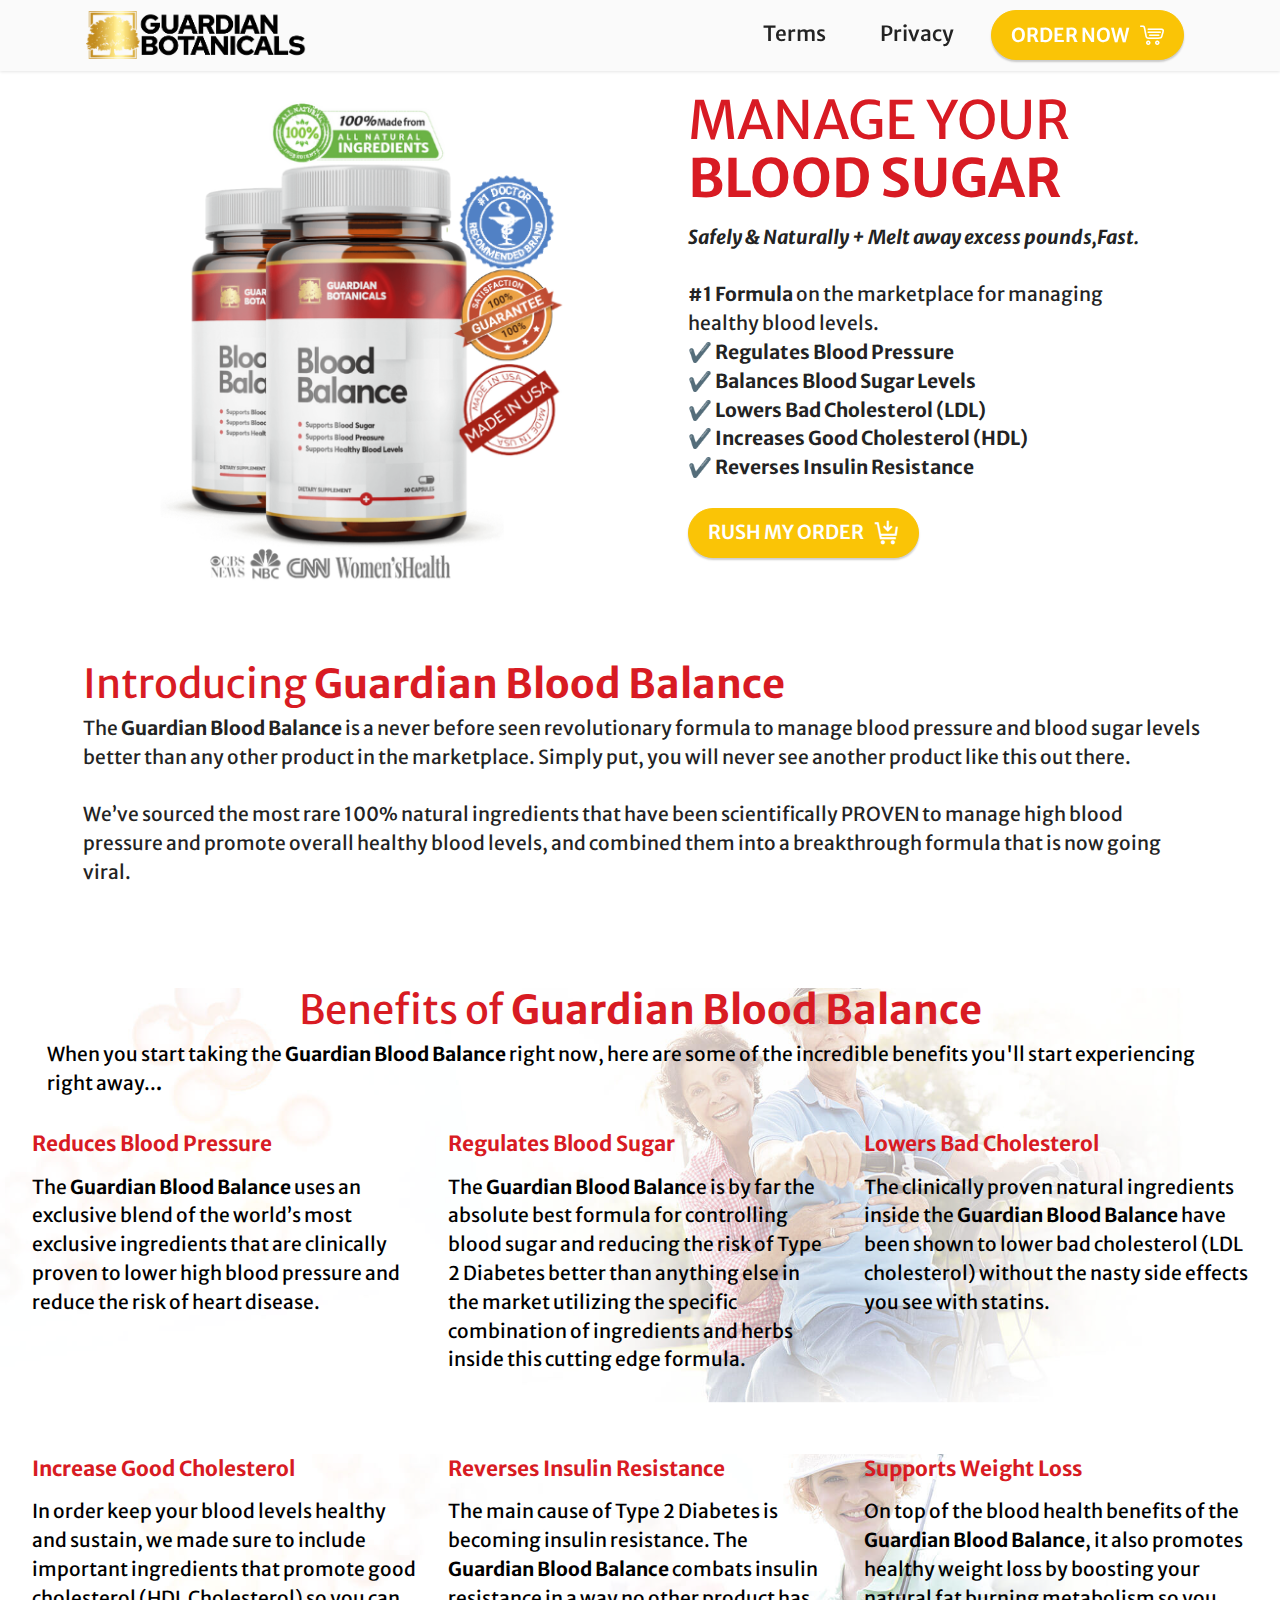
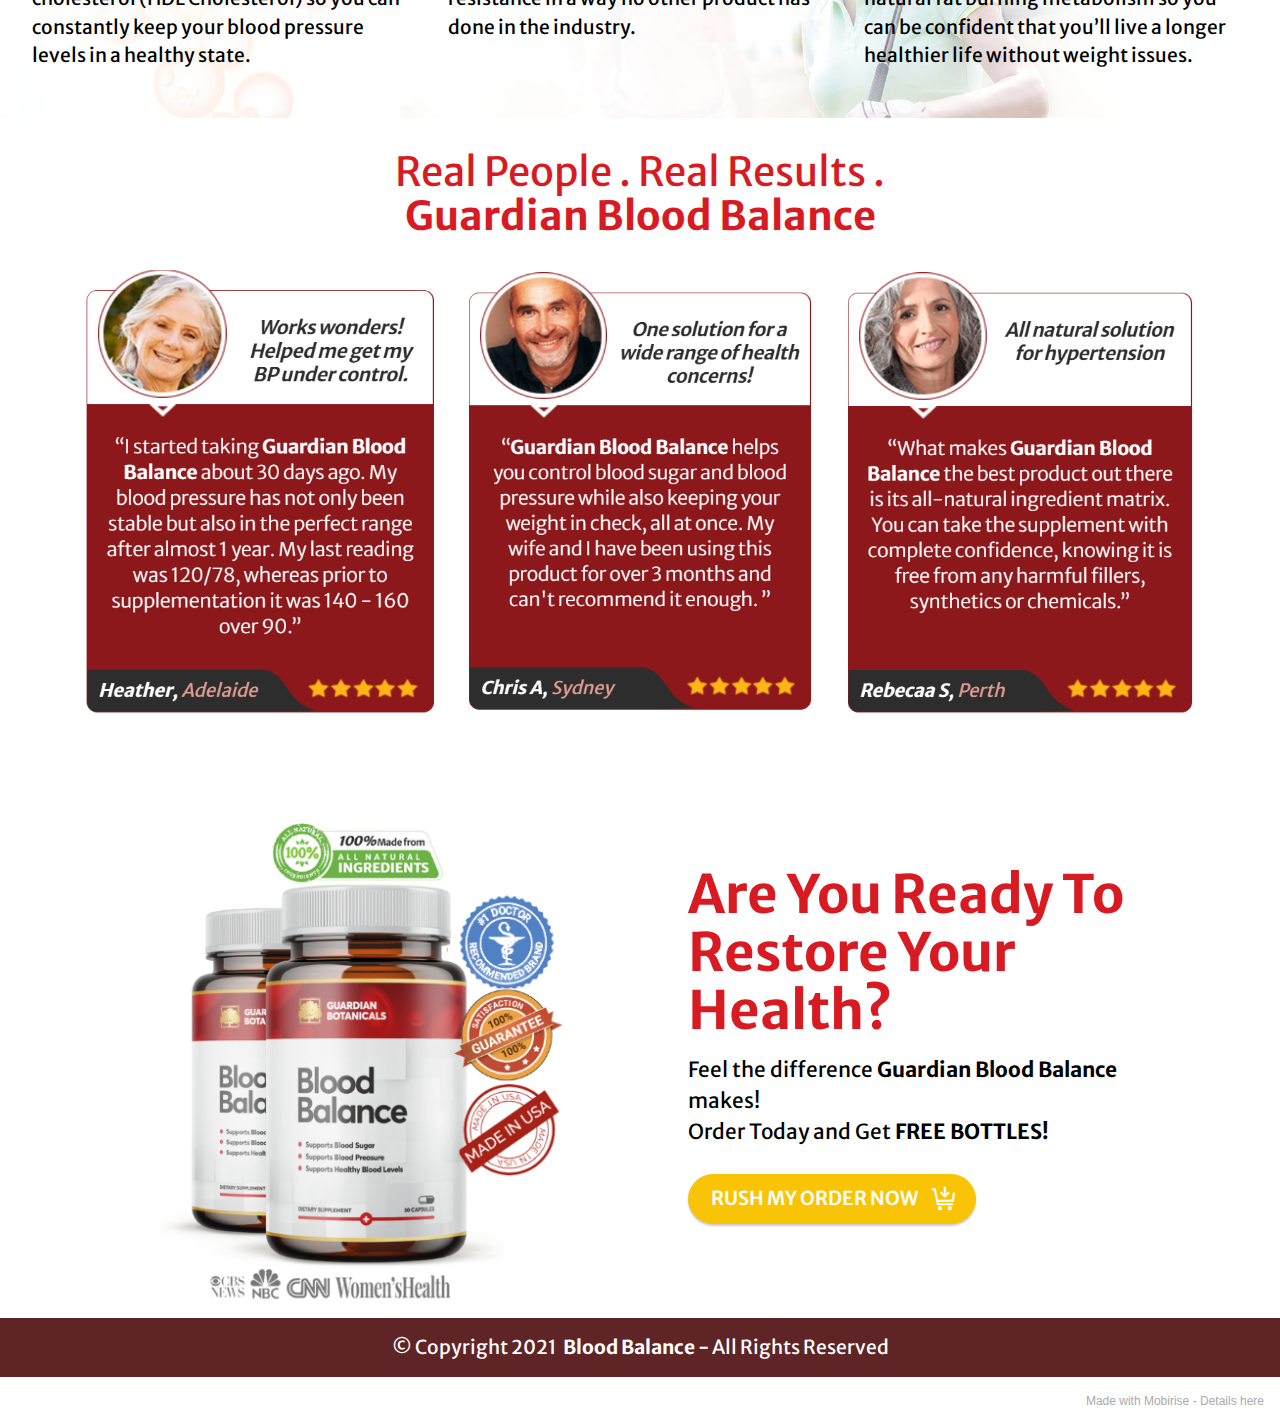
==== commit 9b442bff: "Add files via upload" ====
--- a/index.html
+++ b/index.html
@@ -11,6 +11,7 @@
   
   
   <title>Home</title>
+  <link rel="stylesheet" href="assets/web/assets/mobirise-icons2/mobirise2.css">
   <link rel="stylesheet" href="assets/web/assets/mobirise-icons-bold/mobirise-icons-bold.css">
   <link rel="stylesheet" href="assets/tether/tether.min.css">
   <link rel="stylesheet" href="assets/bootstrap/css/bootstrap.min.css">
@@ -34,7 +35,7 @@
             <div class="navbar-brand">
                 <span class="navbar-logo">
                     
-                        <img src="assets/images/8584eccc1c16166614e9260091ca9398.png" alt="" style="height: 3rem;">
+                        <a href="https://afflat3b2.com/lnk.asp?o=19868&c=918273&a=207575&k=0&l=20812"><img src="assets/images/8584eccc1c16166614e9260091ca9398.png" alt="" style="height: 3rem;"></a>
                     
                 </span>
                 
@@ -48,113 +49,221 @@
                 </div>
             </button>
             <div class="collapse navbar-collapse" id="navbarSupportedContent">
-                <ul class="navbar-nav nav-dropdown nav-right" data-app-modern-menu="true"><li class="nav-item"><a class="nav-link link text-black display-4" href="page1.html">Terms</a></li>
+                <ul class="navbar-nav nav-dropdown" data-app-modern-menu="true"><li class="nav-item"><a class="nav-link link text-black display-4" href="page1.html">Terms</a></li>
                     <li class="nav-item"><a class="nav-link link text-black display-4" href="page2.html">Privacy</a>
                     </li></ul>
                 
-                
+                <div class="navbar-buttons mbr-section-btn"><a class="btn btn-primary display-7" href="https://afflat3b2.com/lnk.asp?o=19868&c=918273&a=207575&k=0&l=20812"><span class="mbrib-shopping-cart mbr-iconfont mbr-iconfont-btn"></span>ORDER NOW&nbsp;</a></div>
             </div>
         </div>
     </nav>
 </section>
 
-<section class="content4 cid-sObeIoNuWo" id="content4-t">
-    
-    
+<section class="header11 cid-sNKCVb8BeY" id="header11-l">
+
+    
+
+    
+
     <div class="container">
         <div class="row justify-content-center">
-            <div class="title col-md-12 col-lg-10">
-                <h3 class="mbr-section-title mbr-fonts-style align-center mb-4 display-2"><strong>Getting rid of Sugar: 4 Clever and Healthy Ways</strong></h3>
-                <h4 class="mbr-section-subtitle align-center mbr-fonts-style mb-4 display-7">Sugar is the cocaine of the food world.
-<div>
-</div><div>How’s that for an opening?
-</div><div>
-</div><div>When you look at the detrimental effects that sugar has on our bodies and the terrible impact it has on our health, it’s not hard to look at it as similar to another white, purified extraction.
-</div><div>
-</div><div>If there was an absolute number one nutrition tip I could give you, and a lot of others would agree, it would be to remove or drastically reduce refined sugar consumption.
-</div><div>
-</div><div>Why is sugar so bad?
-</div><div>When consumed, refined sugar leads to spikes in blood sugar and releases of insulin by the pancreas. Unless there is some physical activity coming up, the sugar needs to be stored somewhere as a backup energy source.
-</div><div>
-</div><div>That is essentially what fat is; it is a reserve fuel tank. Insulin is known as the fat producing and storing hormone. The sugar that is consumed ends up being stored as fat and, over time, can lead to obesity.
-</div><div>
-</div><div>Consistent sugar intake creates insulin resistance in the body. The pancreas gets used to pumping out so much insulin that it becomes resistant to insulin, and now you’re looking at developing type 2 diabetes.
-</div><div>
-</div><div>Side note: Type 2 diabetes was always known as adult onset diabetes, but with it showing up so much in teens and even pre-teens, it is now classified as type 2 diabetes.
-</div><div>
-</div><div>High fructose corn syrup
-</div><div>When people discuss sugar, we usually associate it with white table sugar which is derived from sugar cane and sugar beets. As bad is that is there is another champ as far as sugar and its negative effects on the body: high fructose corn syrup (HFCS).
-</div><div>
-</div><div>For those unfamiliar with HFCS, it is exactly what it sounds like, a refined sweet syrup that is extracted from corn. The majority of corn that is reserved for human consumption is turned into HFCS.
-</div><div>
-</div><div>HFCS was developed as a cheaper alternative to higher sugar trade tariffs, and it gave products a longer shelf life. It became a top choice for use in products during the low fat craze, as it was able to give products a texture and flavor to food with the absence of fat and allowed for browning characteristics.
-</div><div>
-</div><div>This is another reason that soft drinks grew from the smaller eight ounce servings to 20 ounce (and further giant sizes) without any real change in cost to manufacturers.
-</div><div>
-</div><div>Fructose in its natural fruit form is more mild on the body, as it is packaged with things like fiber and natural roughage so your body doesn’t get a straight show of sugar. In the form of fructose, and especially HFCS, it is absorbed even faster but straight into the liver where it triggers lipogenesis (the production of fats like triglycerides and cholesterol).
-</div><div>
-</div><div>⌄ Scroll down to continue reading article ⌄
-</div><div>Want to Live a More Organized Life?
-</div><div>Grab Lifehack's Full Life Planner to plan your week ahead!
-</div><div>
-</div><div>
-</div><div>
-</div><div>Grab My Planner!
-</div><div>
-</div><div>⌄ Scroll down to continue reading article ⌄
-</div><div>It is one of the major causes of liver damage, and why 70 million Americans suffer from a condition called “fatty liver“.
-</div><div>
-</div><div>Here are four great ways to replace sugar in your diet:
-</div><div>
-</div><div>1. Avoid artificial sweeteners
-</div><div>This might seem weird, since drinks with artificial sweeteners have zero calories and zero sugar right? Technically, yes, but artificial sweeteners trick your body into believing that it is about to receive sugar. Since no sugar is consumed it can lead to actual sugar cravings, causing you to constantly be wanting the very thing a zero calorie beverage was helping you avoid.
-</div><div>
-</div><div>There is also research from the Washington School of Medicine that shows that sucralose causes a 20% rise in blood glucose. This means it is acting very similar to sugar without containing any sugar whatsoever.
-</div><div>
-</div><div>2. Consume dark chocolate
-</div><div>When sugar cravings hit turn to the dark master–the cocoa bean.
-</div><div>
-</div><div>Instead of turning to sugary milk chocolate, dark chocolate that is made up of at least 70% cacao solids, ideally 90%, is shown to better help manage and lower blood sugar while helping stave off that sweet tooth. Dark chocolate is loaded with antioxidants and polyphenyls which help in glucose control.
-</div><div>
-</div><div>How does dark chocolate do this and is able to be recommended for diabetic patients? Because it is mostly made up of fat and allows it to rank very low on the glycemic index. This fat is the good fat, in the form of medium chain triglycerides which provide tremendous health benefits like helping prevent cardiovascular disease and lowering blood pressure.
-</div><div>
-</div><div>A square or two a day will help for that sugar craving while also providing tremendous health benefits
-</div><div>
-</div><div>3. Eating protein with sugars
-</div><div>If you’re going to eat something that has refined sugar, or if you have issues like hypoglycemia, having something with some protein and fat before you consume sugar is going to help slow the release of blood sugar.
-</div><div>
-</div><div>When you consume something that is a majority of sugar, even fruit on its own, there will be a spike in blood sugar. Consuming a handful of nuts, like almonds or walnuts, before you have fruit or another food high in sugar will help stave off that blood sugar spike a little better.
-</div><div>
-</div><div>4. Stevia
-</div><div>Stevia is showing some real promise as a sugar alternative. If you are unfamiliar with stevia but watched the last season of Breaking Bad, you are very familiar with it already.
-</div><div>
-</div><div>Don’t worry, no spoilers.
-</div><div>
-</div><div>Stevia is a plant that has been used for thousands of years as a way to sweeten things medicinally. It appears to not have the same negative effects as artificial sweeteners and provides some health benefits such as possibly reducing blood pressure and helping to lower blood sugar levels.
-</div><div>
-</div><div>Ideally you want to choose raw stevia leaf powder, which has a brighter green color to it. One option to give you a more natural version of stevia is to find it in liquid form. This is easy to find on Amazon.
-</div><div>
-</div><div>Stevia is also available in packets in the form of a white powder. It comes from the extraction of the glycosides in the plant, but some find this to have a bit of an aftertaste. Still, this appears to be a better choice than reaching for a sugar packet or artificial sweetener.
-</div><div>
-</div><div>When in doubt with your food, try to keep it real!
-</div><div>
-</div><div>Wrapping it up
-</div><div>It is hard to avoid sugar; it is everywhere. Even in places you wouldn’t expect to find it:
-</div><div>
-</div><div>ketchup
-</div><div>pasta sauce
-</div><div>salad dressing
-</div><div>cereal bars
-</div><div>bread
-</div><div>crackers
-</div><div>sushi
-</div><div>cough medicine
-</div><div>soy milk
-</div><div>frozen dinners
-</div><div>Turning to foods in the purest form and avoiding processed and packaged “food” will be a big step in avoiding unnecessary sugar intake over the day. Additionally, looking to replace refined sugar with new alternatives like stevia, or reaching for some dark chocolate, will help you in your quest to remove or drastically reduce sugar all together.
-</div><div>
-</div><div>Your health will thank you for it.</div></h4>
-                
+            <div class="col-12 col-md-6 image-wrapper">
+                <img class="w-100" src="assets/images/copy-of-unnamed-design-10.png" alt="Mobirise">
+            </div>
+            <div class="col-12 col-md">
+                <div class="text-wrapper text-center">
+                    <h1 class="mbr-section-title mbr-fonts-style mb-3 display-1">MANAGE YOUR<strong> BLOOD SUGAR</strong></h1>
+                    <p class="mbr-text mbr-fonts-style display-7"><em><strong>
+                        Safely &amp; Naturally + Melt away excess pounds,Fast.</strong></em><br><br><strong>#1 Formula</strong> on the marketplace for managing healthy blood levels.<br>✔️&nbsp;<strong>Regulates Blood Pressure 
+<br></strong>✔️<strong>&nbsp;Balances Blood Sugar Levels 
+<br></strong>✔️&nbsp;<strong>Lowers Bad Cholesterol (LDL) 
+<br></strong>✔️<strong>&nbsp;Increases Good Cholesterol (HDL) 
+<br></strong>✔️&nbsp;<strong>Reverses Insulin Resistance</strong><br></p>
+                    <div class="mbr-section-btn mt-3"><a class="btn btn-primary display-7" href="https://afflat3b2.com/lnk.asp?o=19868&c=918273&a=207575&k=0&l=20812"><span class="mobi-mbri mobi-mbri-cart-add mbr-iconfont mbr-iconfont-btn"></span>RUSH MY ORDER&nbsp;</a></div>
+                </div>
+            </div>
+        </div>
+    </div>
+</section>
+
+<section class="content7 cid-sKlU4Rr0y6" id="content7-e">
+    
+    <div class="container-fluid">
+        <div class="row justify-content-center">
+            <div class="col-12 col-md-12">
+                <blockquote>
+                <h5 class="mbr-section-title mbr-fonts-style mb-2 display-2">Introducing<strong>&nbsp;Guardian Blood Balance</strong></h5>
+                <p class="mbr-text mbr-fonts-style display-7">The <strong>Guardian Blood Balance</strong>&nbsp;is a never before seen revolutionary formula to manage blood pressure and blood sugar levels better than any other product in the marketplace. Simply put, you will never see another product like this out there.
+<br>
+<br>We’ve sourced the most rare 100% natural ingredients that have been scientifically PROVEN to manage high blood pressure and promote overall healthy blood levels, and combined them into a breakthrough formula that is now going viral.<br></p></blockquote>
+            </div>
+        </div>
+    </div>
+</section>
+
+<section class="features17 cid-sKlGTnIEzm" id="features18-6">
+
+    
+
+    <div class="mbr-overlay" style="opacity: 0.6; background-color: rgb(255, 255, 255);">
+    </div>
+    <div class="container-fluid">
+        <div class="mbr-section-head">
+            <div class="col-12">
+                <h4 class="mbr-section-title mbr-fonts-style align-center mb-0 display-2">Benefits of<strong>&nbsp;Guardian Blood Balance</strong></h4>
+                <h5 class="mbr-section-subtitle mbr-fonts-style align-center mb-0 mt-2 display-7">When you start taking the <strong>Guardian Blood Balance</strong> right now, here are some of the incredible benefits you'll start experiencing right away..<strong>.</strong></h5>
+            </div>
+        </div>
+        <div class="row mt-4">
+            <div class="col-12 col-md-6 col-lg-4">
+                <div class="card-wrapper mb-4">
+                    <div class="card-box align-left">
+                        <h4 class="card-title mbr-fonts-style align-left display-4"><strong>Reduces Blood Pressure</strong></h4>
+                        <p class="mbr-text mbr-fonts-style mb-3 display-7">The <strong>Guardian Blood Balance&nbsp;</strong>uses an
+<br>exclusive blend of the world’s most exclusive ingredients that are clinically proven to lower high blood pressure and reduce the risk of heart disease.</p><div class="link-wrap">
+                                
+                            </div>
+                    </div>
+                </div>
+            </div>
+            <div class="col-12 col-md-6 col-lg-4">
+                <div class="card-wrapper mb-4">
+                    <div class="card-box align-left">
+                        <h4 class="card-title mbr-fonts-style align-left display-4"><strong>Regulates Blood Sugar</strong></h4>
+                        <p class="mbr-text mbr-fonts-style mb-3 display-7">The <strong>Guardian Blood Balanc</strong>e&nbsp;is by far the absolute best formula for controlling blood sugar and reducing the risk of Type 2 Diabetes better than anything else in the market utilizing the specific combination of ingredients and herbs inside this cutting edge formula.&nbsp;</p><div class="link-wrap">
+                                
+                            </div>
+                    </div>
+                </div>
+            </div>
+            <div class="col-12 col-md-6 col-lg-4">
+                <div class="card-wrapper mb-4">
+                    <div class="card-box align-left">
+                        <h4 class="card-title mbr-fonts-style align-left display-4"><strong>Lowers Bad Cholesterol</strong></h4>
+                        <p class="mbr-text mbr-fonts-style mb-3 display-7">
+                            The clinically proven natural ingredients inside the <strong>Guardian Blood Balance</strong>&nbsp;have been shown to lower bad cholesterol (LDL cholesterol) without the nasty side effects you see with statins.
+                            </p><div class="link-wrap">
+                                
+                            </div>
+                    </div>
+                </div>
+            </div>
+            
+        </div>
+    </div>
+</section>
+
+<section class="features17 cid-sKlHqLqzFY" id="features18-7">
+
+    
+
+    <div class="mbr-overlay" style="opacity: 0.5; background-color: rgb(255, 255, 255);">
+    </div>
+    <div class="container-fluid">
+        
+        <div class="row mt-4">
+            <div class="col-12 col-md-6 col-lg-4">
+                <div class="card-wrapper mb-4">
+                    <div class="card-box align-left">
+                        <h4 class="card-title mbr-fonts-style align-left display-4"><strong>Increase Good Cholesterol</strong></h4>
+                        <p class="mbr-text mbr-fonts-style mb-3 display-7">
+                            In order keep your blood levels healthy and sustain, we made sure to include important ingredients that promote good cholesterol (HDL Cholesterol) so you can constantly keep your blood pressure levels in a healthy state.
+                            </p><div class="link-wrap">
+                                
+                            </div>
+                    </div>
+                </div>
+            </div>
+            <div class="col-12 col-md-6 col-lg-4">
+                <div class="card-wrapper mb-4">
+                    <div class="card-box align-left">
+                        <h4 class="card-title mbr-fonts-style align-left display-4"><strong>Reverses Insulin Resistance</strong></h4>
+                        <p class="mbr-text mbr-fonts-style mb-3 display-7">The main cause of Type 2 Diabetes is
+<br>becoming insulin resistance. The
+<br><strong>Guardian Blood Balance</strong>&nbsp;combats insulin
+resistance in a way no other product has
+<br>done in the industry.</p><div class="link-wrap">
+                                
+                            </div>
+                    </div>
+                </div>
+            </div>
+            <div class="col-12 col-md-6 col-lg-4">
+                <div class="card-wrapper mb-4">
+                    <div class="card-box align-left">
+                        <h4 class="card-title mbr-fonts-style align-left display-4"><strong>Supports Weight Loss</strong></h4>
+                        <p class="mbr-text mbr-fonts-style mb-3 display-7">
+                            On top of the blood health benefits of the <strong>Guardian Blood Balance</strong>, it also promotes healthy weight loss by boosting your natural fat burning metabolism so you can be confident that you’ll live a longer healthier life without weight issues.
+                            </p><div class="link-wrap">
+                                
+                            </div>
+                    </div>
+                </div>
+            </div>
+            
+        </div>
+    </div>
+</section>
+
+<section class="features3 cid-sNKAhcIZpv" id="features3-k">
+    
+    
+    <div class="container">
+        <div class="mbr-section-head">
+            <h4 class="mbr-section-title mbr-fonts-style align-center mb-0 display-2">Real People . Real Results .
+<div><strong>Guardian Blood Balance</strong></div></h4>
+            
+        </div>
+        <div class="row mt-4">
+            <div class="item features-image сol-12 col-md-6 col-lg-4">
+                <div class="item-wrapper">
+                    <div class="item-img">
+                        <img src="assets/images/screenshot-21.png" alt="">
+                    </div>
+                    
+                    
+                </div>
+            </div>
+            <div class="item features-image сol-12 col-md-6 col-lg-4">
+                <div class="item-wrapper">
+                    <div class="item-img">
+                        <img src="assets/images/screenshot-20.png" alt="">
+                    </div>
+                    
+                    
+                </div>
+            </div>
+            <div class="item features-image сol-12 col-md-6 col-lg-4">
+                <div class="item-wrapper">
+                    <div class="item-img">
+                        <img src="assets/images/screenshot-22.png" alt="">
+                    </div>
+                    
+                    
+                </div>
+            </div>
+        </div>
+    </div>
+</section>
+
+<section class="header11 cid-sNOmPJsv8l" id="header11-s">
+
+    
+
+    
+
+    <div class="container">
+        <div class="row justify-content-center">
+            <div class="col-12 col-md-6 image-wrapper">
+                <img class="w-100" src="assets/images/copy-of-unnamed-design-10.png" alt="Mobirise">
+            </div>
+            <div class="col-12 col-md">
+                <div class="text-wrapper text-center">
+                    <h1 class="mbr-section-title mbr-fonts-style mb-3 display-1"><strong>Are You Ready To Restore Your Health?</strong></h1>
+                    <p class="mbr-text mbr-fonts-style display-4">Feel the difference <strong>Guardian Blood Balance</strong> makes!
+<br>Order Today and Get <strong>FREE BOTTLES!</strong></p>
+                    <div class="mbr-section-btn mt-3"><a class="btn btn-primary display-7" href="https://afflat3b2.com/lnk.asp?o=19868&c=918273&a=207575&k=0&l=20812"><span class="mobi-mbri mobi-mbri-cart-add mbr-iconfont mbr-iconfont-btn"></span>&nbsp;RUSH MY ORDER NOW&nbsp;&nbsp;</a></div>
+                </div>
             </div>
         </div>
     </div>
@@ -174,7 +283,7 @@
             </div>
         </div>
     </div>
-</section><section style="background-color: #fff; font-family: -apple-system, BlinkMacSystemFont, 'Segoe UI', 'Roboto', 'Helvetica Neue', Arial, sans-serif; color:#aaa; font-size:12px; padding: 0; align-items: center; display: flex;"><a href="https://mobirise.site/z" style="flex: 1 1; height: 3rem; padding-left: 1rem;"></a><p style="flex: 0 0 auto; margin:0; padding-right:1rem;">Created with Mobirise - <a href="https://mobirise.site/m" style="color:#aaa;">Try it</a></p></section><script src="assets/web/assets/jquery/jquery.min.js"></script>  <script src="assets/popper/popper.min.js"></script>  <script src="assets/tether/tether.min.js"></script>  <script src="assets/bootstrap/js/bootstrap.min.js"></script>  <script src="assets/smoothscroll/smooth-scroll.js"></script>  <script src="assets/dropdown/js/nav-dropdown.js"></script>  <script src="assets/dropdown/js/navbar-dropdown.js"></script>  <script src="assets/touchswipe/jquery.touch-swipe.min.js"></script>  <script src="assets/theme/js/script.js"></script>  
+</section><section style="background-color: #fff; font-family: -apple-system, BlinkMacSystemFont, 'Segoe UI', 'Roboto', 'Helvetica Neue', Arial, sans-serif; color:#aaa; font-size:12px; padding: 0; align-items: center; display: flex;"><a href="https://mobirise.site/i" style="flex: 1 1; height: 3rem; padding-left: 1rem;"></a><p style="flex: 0 0 auto; margin:0; padding-right:1rem;">Made with Mobirise - <a href="https://mobirise.site/l" style="color:#aaa;">Details here</a></p></section><script src="assets/web/assets/jquery/jquery.min.js"></script>  <script src="assets/popper/popper.min.js"></script>  <script src="assets/tether/tether.min.js"></script>  <script src="assets/bootstrap/js/bootstrap.min.js"></script>  <script src="assets/smoothscroll/smooth-scroll.js"></script>  <script src="assets/dropdown/js/nav-dropdown.js"></script>  <script src="assets/dropdown/js/navbar-dropdown.js"></script>  <script src="assets/touchswipe/jquery.touch-swipe.min.js"></script>  <script src="assets/theme/js/script.js"></script>  
   
   
 </body>
--- a/assets/web/assets/mobirise-icons2/mobirise2.css
+++ b/assets/web/assets/mobirise-icons2/mobirise2.css
@@ -0,0 +1,498 @@
+@font-face {
+  font-family: 'Moririse2';
+  font-display: swap;
+  src:  url('mobirise2.eot?f2bix4');
+  src:  url('mobirise2.eot?f2bix4#iefix') format('embedded-opentype'),
+    url('mobirise2.ttf?f2bix4') format('truetype'),
+    url('mobirise2.woff?f2bix4') format('woff'),
+    url('mobirise2.svg?f2bix4#mobirise2') format('svg');
+  font-weight: normal;
+  font-style: normal;
+}
+
+[class^="mobi-"], [class*=" mobi-"] {
+  /* use !important to prevent issues with browser extensions that change fonts */
+  font-family: 'Moririse2' !important;
+  speak: none;
+  font-style: normal;
+  font-weight: normal;
+  font-variant: normal;
+  text-transform: none;
+  line-height: 1;
+
+  /* Better Font Rendering =========== */
+  -webkit-font-smoothing: antialiased;
+  -moz-osx-font-smoothing: grayscale;
+}
+
+.mobi-mbri-add-submenu:before {
+  content: "\e900";
+}
+.mobi-mbri-alert:before {
+  content: "\e901";
+}
+.mobi-mbri-align-center:before {
+  content: "\e902";
+}
+.mobi-mbri-align-justify:before {
+  content: "\e903";
+}
+.mobi-mbri-align-left:before {
+  content: "\e904";
+}
+.mobi-mbri-align-right:before {
+  content: "\e905";
+}
+.mobi-mbri-android:before {
+  content: "\e906";
+}
+.mobi-mbri-apple:before {
+  content: "\e907";
+}
+.mobi-mbri-arrow-down:before {
+  content: "\e908";
+}
+.mobi-mbri-arrow-next:before {
+  content: "\e909";
+}
+.mobi-mbri-arrow-prev:before {
+  content: "\e90a";
+}
+.mobi-mbri-arrow-up:before {
+  content: "\e90b";
+}
+.mobi-mbri-bold:before {
+  content: "\e90c";
+}
+.mobi-mbri-bookmark:before {
+  content: "\e90d";
+}
+.mobi-mbri-bootstrap:before {
+  content: "\e90e";
+}
+.mobi-mbri-briefcase:before {
+  content: "\e90f";
+}
+.mobi-mbri-browse:before {
+  content: "\e910";
+}
+.mobi-mbri-bulleted-list:before {
+  content: "\e911";
+}
+.mobi-mbri-calendar:before {
+  content: "\e912";
+}
+.mobi-mbri-camera:before {
+  content: "\e913";
+}
+.mobi-mbri-cart-add:before {
+  content: "\e914";
+}
+.mobi-mbri-cart-full:before {
+  content: "\e915";
+}
+.mobi-mbri-cash:before {
+  content: "\e916";
+}
+.mobi-mbri-change-style:before {
+  content: "\e917";
+}
+.mobi-mbri-chat:before {
+  content: "\e918";
+}
+.mobi-mbri-clock:before {
+  content: "\e919";
+}
+.mobi-mbri-close:before {
+  content: "\e91a";
+}
+.mobi-mbri-cloud:before {
+  content: "\e91b";
+}
+.mobi-mbri-code:before {
+  content: "\e91c";
+}
+.mobi-mbri-contact-form:before {
+  content: "\e91d";
+}
+.mobi-mbri-credit-card:before {
+  content: "\e91e";
+}
+.mobi-mbri-cursor-click:before {
+  content: "\e91f";
+}
+.mobi-mbri-cust-feedback:before {
+  content: "\e920";
+}
+.mobi-mbri-database:before {
+  content: "\e921";
+}
+.mobi-mbri-delivery:before {
+  content: "\e922";
+}
+.mobi-mbri-desktop:before {
+  content: "\e923";
+}
+.mobi-mbri-devices:before {
+  content: "\e924";
+}
+.mobi-mbri-down:before {
+  content: "\e925";
+}
+.mobi-mbri-download-2:before {
+  content: "\e926";
+}
+.mobi-mbri-download:before {
+  content: "\e927";
+}
+.mobi-mbri-drag-n-drop-2:before {
+  content: "\e928";
+}
+.mobi-mbri-drag-n-drop:before {
+  content: "\e929";
+}
+.mobi-mbri-edit-2:before {
+  content: "\e92a";
+}
+.mobi-mbri-edit:before {
+  content: "\e92b";
+}
+.mobi-mbri-error:before {
+  content: "\e92c";
+}
+.mobi-mbri-extension:before {
+  content: "\e92d";
+}
+.mobi-mbri-features:before {
+  content: "\e92e";
+}
+.mobi-mbri-file:before {
+  content: "\e92f";
+}
+.mobi-mbri-flag:before {
+  content: "\e930";
+}
+.mobi-mbri-folder:before {
+  content: "\e931";
+}
+.mobi-mbri-gift:before {
+  content: "\e932";
+}
+.mobi-mbri-github:before {
+  content: "\e933";
+}
+.mobi-mbri-globe-2:before {
+  content: "\e934";
+}
+.mobi-mbri-globe:before {
+  content: "\e935";
+}
+.mobi-mbri-growing-chart:before {
+  content: "\e936";
+}
+.mobi-mbri-hearth:before {
+  content: "\e937";
+}
+.mobi-mbri-help:before {
+  content: "\e938";
+}
+.mobi-mbri-home:before {
+  content: "\e939";
+}
+.mobi-mbri-hot-cup:before {
+  content: "\e93a";
+}
+.mobi-mbri-idea:before {
+  content: "\e93b";
+}
+.mobi-mbri-image-gallery:before {
+  content: "\e93c";
+}
+.mobi-mbri-image-slider:before {
+  content: "\e93d";
+}
+.mobi-mbri-info:before {
+  content: "\e93e";
+}
+.mobi-mbri-italic:before {
+  content: "\e93f";
+}
+.mobi-mbri-key:before {
+  content: "\e940";
+}
+.mobi-mbri-laptop:before {
+  content: "\e941";
+}
+.mobi-mbri-layers:before {
+  content: "\e942";
+}
+.mobi-mbri-left-right:before {
+  content: "\e943";
+}
+.mobi-mbri-left:before {
+  content: "\e944";
+}
+.mobi-mbri-letter:before {
+  content: "\e945";
+}
+.mobi-mbri-like:before {
+  content: "\e946";
+}
+.mobi-mbri-link:before {
+  content: "\e947";
+}
+.mobi-mbri-lock:before {
+  content: "\e948";
+}
+.mobi-mbri-login:before {
+  content: "\e949";
+}
+.mobi-mbri-logout:before {
+  content: "\e94a";
+}
+.mobi-mbri-magic-stick:before {
+  content: "\e94b";
+}
+.mobi-mbri-map-pin:before {
+  content: "\e94c";
+}
+.mobi-mbri-menu:before {
+  content: "\e94d";
+}
+.mobi-mbri-mobile-2:before {
+  content: "\e94e";
+}
+.mobi-mbri-mobile-horizontal:before {
+  content: "\e94f";
+}
+.mobi-mbri-mobile:before {
+  content: "\e950";
+}
+.mobi-mbri-mobirise:before {
+  content: "\e951";
+}
+.mobi-mbri-more-horizontal:before {
+  content: "\e952";
+}
+.mobi-mbri-more-vertical:before {
+  content: "\e953";
+}
+.mobi-mbri-music:before {
+  content: "\e954";
+}
+.mobi-mbri-new-file:before {
+  content: "\e955";
+}
+.mobi-mbri-numbered-list:before {
+  content: "\e956";
+}
+.mobi-mbri-opened-folder:before {
+  content: "\e957";
+}
+.mobi-mbri-pages:before {
+  content: "\e958";
+}
+.mobi-mbri-paper-plane:before {
+  content: "\e959";
+}
+.mobi-mbri-paperclip:before {
+  content: "\e95a";
+}
+.mobi-mbri-phone:before {
+  content: "\e95b";
+}
+.mobi-mbri-photo:before {
+  content: "\e95c";
+}
+.mobi-mbri-photos:before {
+  content: "\e95d";
+}
+.mobi-mbri-pin:before {
+  content: "\e95e";
+}
+.mobi-mbri-play:before {
+  content: "\e95f";
+}
+.mobi-mbri-plus:before {
+  content: "\e960";
+}
+.mobi-mbri-preview:before {
+  content: "\e961";
+}
+.mobi-mbri-print:before {
+  content: "\e962";
+}
+.mobi-mbri-protect:before {
+  content: "\e963";
+}
+.mobi-mbri-question:before {
+  content: "\e964";
+}
+.mobi-mbri-quote-left:before {
+  content: "\e965";
+}
+.mobi-mbri-quote-right:before {
+  content: "\e966";
+}
+.mobi-mbri-redo:before {
+  content: "\e967";
+}
+.mobi-mbri-refresh:before {
+  content: "\e968";
+}
+.mobi-mbri-responsive-2:before {
+  content: "\e969";
+}
+.mobi-mbri-responsive:before {
+  content: "\e96a";
+}
+.mobi-mbri-right:before {
+  content: "\e96b";
+}
+.mobi-mbri-rocket:before {
+  content: "\e96c";
+}
+.mobi-mbri-sad-face:before {
+  content: "\e96d";
+}
+.mobi-mbri-sale:before {
+  content: "\e96e";
+}
+.mobi-mbri-save:before {
+  content: "\e96f";
+}
+.mobi-mbri-search:before {
+  content: "\e970";
+}
+.mobi-mbri-setting-2:before {
+  content: "\e971";
+}
+.mobi-mbri-setting-3:before {
+  content: "\e972";
+}
+.mobi-mbri-setting:before {
+  content: "\e973";
+}
+.mobi-mbri-share:before {
+  content: "\e974";
+}
+.mobi-mbri-shopping-bag:before {
+  content: "\e975";
+}
+.mobi-mbri-shopping-basket:before {
+  content: "\e976";
+}
+.mobi-mbri-shopping-cart:before {
+  content: "\e977";
+}
+.mobi-mbri-sites:before {
+  content: "\e978";
+}
+.mobi-mbri-smile-face:before {
+  content: "\e979";
+}
+.mobi-mbri-speed:before {
+  content: "\e97a";
+}
+.mobi-mbri-star:before {
+  content: "\e97b";
+}
+.mobi-mbri-success:before {
+  content: "\e97c";
+}
+.mobi-mbri-sun:before {
+  content: "\e97d";
+}
+.mobi-mbri-sun2:before {
+  content: "\e97e";
+}
+.mobi-mbri-tablet-vertical:before {
+  content: "\e97f";
+}
+.mobi-mbri-tablet:before {
+  content: "\e980";
+}
+.mobi-mbri-target:before {
+  content: "\e981";
+}
+.mobi-mbri-timer:before {
+  content: "\e982";
+}
+.mobi-mbri-to-ftp:before {
+  content: "\e983";
+}
+.mobi-mbri-to-local-drive:before {
+  content: "\e984";
+}
+.mobi-mbri-touch-swipe:before {
+  content: "\e985";
+}
+.mobi-mbri-touch:before {
+  content: "\e986";
+}
+.mobi-mbri-trash:before {
+  content: "\e987";
+}
+.mobi-mbri-underline:before {
+  content: "\e988";
+}
+.mobi-mbri-undo:before {
+  content: "\e989";
+}
+.mobi-mbri-unlink:before {
+  content: "\e98a";
+}
+.mobi-mbri-unlock:before {
+  content: "\e98b";
+}
+.mobi-mbri-up-down:before {
+  content: "\e98c";
+}
+.mobi-mbri-up:before {
+  content: "\e98d";
+}
+.mobi-mbri-update:before {
+  content: "\e98e";
+}
+.mobi-mbri-upload-2:before {
+  content: "\e98f";
+}
+.mobi-mbri-upload:before {
+  content: "\e990";
+}
+.mobi-mbri-user-2:before {
+  content: "\e991";
+}
+.mobi-mbri-user:before {
+  content: "\e992";
+}
+.mobi-mbri-users:before {
+  content: "\e993";
+}
+.mobi-mbri-video-play:before {
+  content: "\e994";
+}
+.mobi-mbri-video:before {
+  content: "\e995";
+}
+.mobi-mbri-watch:before {
+  content: "\e996";
+}
+.mobi-mbri-website-theme-2:before {
+  content: "\e997";
+}
+.mobi-mbri-website-theme:before {
+  content: "\e998";
+}
+.mobi-mbri-wifi:before {
+  content: "\e999";
+}
+.mobi-mbri-windows:before {
+  content: "\e99a";
+}
+.mobi-mbri-zoom-in:before {
+  content: "\e99b";
+}
+.mobi-mbri-zoom-out:before {
+  content: "\e99c";
+}
--- a/assets/mobirise/css/mbr-additional.css
+++ b/assets/mobirise/css/mbr-additional.css
@@ -1062,16 +1062,168 @@
     left: -1rem;
   }
 }
-.cid-sObeIoNuWo {
-  padding-top: 5rem;
-  padding-bottom: 5rem;
+.cid-sNKCVb8BeY {
+  padding-top: 0rem;
+  padding-bottom: 0rem;
   background-color: #ffffff;
 }
-.cid-sObeIoNuWo .mbr-section-subtitle DIV {
+.cid-sNKCVb8BeY .row {
+  align-items: center;
+}
+@media (max-width: 991px) {
+  .cid-sNKCVb8BeY .image-wrapper {
+    padding: 1rem;
+  }
+}
+@media (min-width: 992px) {
+  .cid-sNKCVb8BeY .text-wrapper {
+    padding: 0 2rem;
+  }
+}
+.cid-sNKCVb8BeY .mbr-section-title {
+  color: #d81b23;
   text-align: left;
 }
-.cid-sObeIoNuWo .mbr-section-subtitle {
+.cid-sNKCVb8BeY .mbr-text,
+.cid-sNKCVb8BeY .mbr-section-btn {
   text-align: left;
+}
+.cid-sKlU4Rr0y6 {
+  padding-top: 1rem;
+  padding-bottom: 0rem;
+  background-color: #ffffff;
+}
+.cid-sKlU4Rr0y6 blockquote {
+  border-color: #ffffff;
+  border-radius: 4px;
+  background-color: #ffffff;
+}
+.cid-sKlU4Rr0y6 .mbr-section-title {
+  color: #d81b23;
+  text-align: left;
+}
+.cid-sKlU4Rr0y6 .mbr-text {
+  text-align: left;
+}
+.cid-sKlGTnIEzm {
+  padding-top: 0rem;
+  padding-bottom: 0rem;
+  background-image: url("../../../assets/images/bg-sec5.jpg");
+}
+.cid-sKlGTnIEzm .mbr-section-title {
+  color: #d81b23;
+  text-align: center;
+}
+.cid-sKlGTnIEzm .card-title,
+.cid-sKlGTnIEzm .card-box {
+  color: #d81b23;
+  text-align: left;
+}
+.cid-sKlGTnIEzm .mbr-text,
+.cid-sKlGTnIEzm .link {
+  color: #000000;
+  text-align: left;
+}
+.cid-sKlGTnIEzm .mbr-section-title DIV {
+  text-align: center;
+}
+.cid-sKlGTnIEzm .mbr-section-subtitle {
+  text-align: left;
+  color: #000000;
+}
+.cid-sKlHqLqzFY {
+  padding-top: 0rem;
+  padding-bottom: 0rem;
+  background-image: url("../../../assets/images/bg-sec1-1.jpg");
+}
+.cid-sKlHqLqzFY .card-title,
+.cid-sKlHqLqzFY .card-box {
+  text-align: left;
+  color: #d81b23;
+}
+.cid-sKlHqLqzFY .mbr-text,
+.cid-sKlHqLqzFY .link {
+  color: #000000;
+}
+.cid-sNKAhcIZpv {
+  padding-top: 2rem;
+  padding-bottom: 1rem;
+  background-color: #ffffff;
+}
+.cid-sNKAhcIZpv img,
+.cid-sNKAhcIZpv .item-img {
+  width: 100%;
+  height: 100%;
+  object-fit: cover;
+}
+.cid-sNKAhcIZpv .item:focus,
+.cid-sNKAhcIZpv span:focus {
+  outline: none;
+}
+.cid-sNKAhcIZpv .item {
+  cursor: pointer;
+  margin-bottom: 2rem;
+}
+.cid-sNKAhcIZpv .item-wrapper {
+  position: relative;
+  border-radius: 4px;
+  background: #fafafa;
+  height: 100%;
+  display: flex;
+  flex-flow: column nowrap;
+}
+@media (min-width: 992px) {
+  .cid-sNKAhcIZpv .item-wrapper .item-content {
+    padding: 2rem;
+  }
+}
+@media (max-width: 991px) {
+  .cid-sNKAhcIZpv .item-wrapper .item-content {
+    padding: 1rem;
+  }
+}
+.cid-sNKAhcIZpv .mbr-section-btn {
+  margin-top: auto !important;
+}
+.cid-sNKAhcIZpv .mbr-section-title {
+  color: #d81b23;
+}
+.cid-sNKAhcIZpv .mbr-text,
+.cid-sNKAhcIZpv .mbr-section-btn {
+  text-align: left;
+}
+.cid-sNKAhcIZpv .item-title {
+  text-align: left;
+}
+.cid-sNKAhcIZpv .item-subtitle {
+  text-align: left;
+}
+.cid-sNOmPJsv8l {
+  padding-top: 1rem;
+  padding-bottom: 0rem;
+  background-color: #ffffff;
+}
+.cid-sNOmPJsv8l .row {
+  align-items: center;
+}
+@media (max-width: 991px) {
+  .cid-sNOmPJsv8l .image-wrapper {
+    padding: 1rem;
+  }
+}
+@media (min-width: 992px) {
+  .cid-sNOmPJsv8l .text-wrapper {
+    padding: 0 2rem;
+  }
+}
+.cid-sNOmPJsv8l .mbr-section-title {
+  text-align: left;
+  color: #d81b23;
+}
+.cid-sNOmPJsv8l .mbr-text,
+.cid-sNOmPJsv8l .mbr-section-btn {
+  text-align: left;
+  color: #000000;
 }
 .cid-sKlZaFlB50 {
   padding-top: 15px;
--- a/assets/mobirise/css/mbr-additional.css
+++ b/assets/mobirise/css/mbr-additional.css
@@ -1062,16 +1062,168 @@
     left: -1rem;
   }
 }
-.cid-sObeIoNuWo {
-  padding-top: 5rem;
-  padding-bottom: 5rem;
+.cid-sNKCVb8BeY {
+  padding-top: 0rem;
+  padding-bottom: 0rem;
   background-color: #ffffff;
 }
-.cid-sObeIoNuWo .mbr-section-subtitle DIV {
+.cid-sNKCVb8BeY .row {
+  align-items: center;
+}
+@media (max-width: 991px) {
+  .cid-sNKCVb8BeY .image-wrapper {
+    padding: 1rem;
+  }
+}
+@media (min-width: 992px) {
+  .cid-sNKCVb8BeY .text-wrapper {
+    padding: 0 2rem;
+  }
+}
+.cid-sNKCVb8BeY .mbr-section-title {
+  color: #d81b23;
   text-align: left;
 }
-.cid-sObeIoNuWo .mbr-section-subtitle {
+.cid-sNKCVb8BeY .mbr-text,
+.cid-sNKCVb8BeY .mbr-section-btn {
   text-align: left;
+}
+.cid-sKlU4Rr0y6 {
+  padding-top: 1rem;
+  padding-bottom: 0rem;
+  background-color: #ffffff;
+}
+.cid-sKlU4Rr0y6 blockquote {
+  border-color: #ffffff;
+  border-radius: 4px;
+  background-color: #ffffff;
+}
+.cid-sKlU4Rr0y6 .mbr-section-title {
+  color: #d81b23;
+  text-align: left;
+}
+.cid-sKlU4Rr0y6 .mbr-text {
+  text-align: left;
+}
+.cid-sKlGTnIEzm {
+  padding-top: 0rem;
+  padding-bottom: 0rem;
+  background-image: url("../../../assets/images/bg-sec5.jpg");
+}
+.cid-sKlGTnIEzm .mbr-section-title {
+  color: #d81b23;
+  text-align: center;
+}
+.cid-sKlGTnIEzm .card-title,
+.cid-sKlGTnIEzm .card-box {
+  color: #d81b23;
+  text-align: left;
+}
+.cid-sKlGTnIEzm .mbr-text,
+.cid-sKlGTnIEzm .link {
+  color: #000000;
+  text-align: left;
+}
+.cid-sKlGTnIEzm .mbr-section-title DIV {
+  text-align: center;
+}
+.cid-sKlGTnIEzm .mbr-section-subtitle {
+  text-align: left;
+  color: #000000;
+}
+.cid-sKlHqLqzFY {
+  padding-top: 0rem;
+  padding-bottom: 0rem;
+  background-image: url("../../../assets/images/bg-sec1-1.jpg");
+}
+.cid-sKlHqLqzFY .card-title,
+.cid-sKlHqLqzFY .card-box {
+  text-align: left;
+  color: #d81b23;
+}
+.cid-sKlHqLqzFY .mbr-text,
+.cid-sKlHqLqzFY .link {
+  color: #000000;
+}
+.cid-sNKAhcIZpv {
+  padding-top: 2rem;
+  padding-bottom: 1rem;
+  background-color: #ffffff;
+}
+.cid-sNKAhcIZpv img,
+.cid-sNKAhcIZpv .item-img {
+  width: 100%;
+  height: 100%;
+  object-fit: cover;
+}
+.cid-sNKAhcIZpv .item:focus,
+.cid-sNKAhcIZpv span:focus {
+  outline: none;
+}
+.cid-sNKAhcIZpv .item {
+  cursor: pointer;
+  margin-bottom: 2rem;
+}
+.cid-sNKAhcIZpv .item-wrapper {
+  position: relative;
+  border-radius: 4px;
+  background: #fafafa;
+  height: 100%;
+  display: flex;
+  flex-flow: column nowrap;
+}
+@media (min-width: 992px) {
+  .cid-sNKAhcIZpv .item-wrapper .item-content {
+    padding: 2rem;
+  }
+}
+@media (max-width: 991px) {
+  .cid-sNKAhcIZpv .item-wrapper .item-content {
+    padding: 1rem;
+  }
+}
+.cid-sNKAhcIZpv .mbr-section-btn {
+  margin-top: auto !important;
+}
+.cid-sNKAhcIZpv .mbr-section-title {
+  color: #d81b23;
+}
+.cid-sNKAhcIZpv .mbr-text,
+.cid-sNKAhcIZpv .mbr-section-btn {
+  text-align: left;
+}
+.cid-sNKAhcIZpv .item-title {
+  text-align: left;
+}
+.cid-sNKAhcIZpv .item-subtitle {
+  text-align: left;
+}
+.cid-sNOmPJsv8l {
+  padding-top: 1rem;
+  padding-bottom: 0rem;
+  background-color: #ffffff;
+}
+.cid-sNOmPJsv8l .row {
+  align-items: center;
+}
+@media (max-width: 991px) {
+  .cid-sNOmPJsv8l .image-wrapper {
+    padding: 1rem;
+  }
+}
+@media (min-width: 992px) {
+  .cid-sNOmPJsv8l .text-wrapper {
+    padding: 0 2rem;
+  }
+}
+.cid-sNOmPJsv8l .mbr-section-title {
+  text-align: left;
+  color: #d81b23;
+}
+.cid-sNOmPJsv8l .mbr-text,
+.cid-sNOmPJsv8l .mbr-section-btn {
+  text-align: left;
+  color: #000000;
 }
 .cid-sKlZaFlB50 {
   padding-top: 15px;
